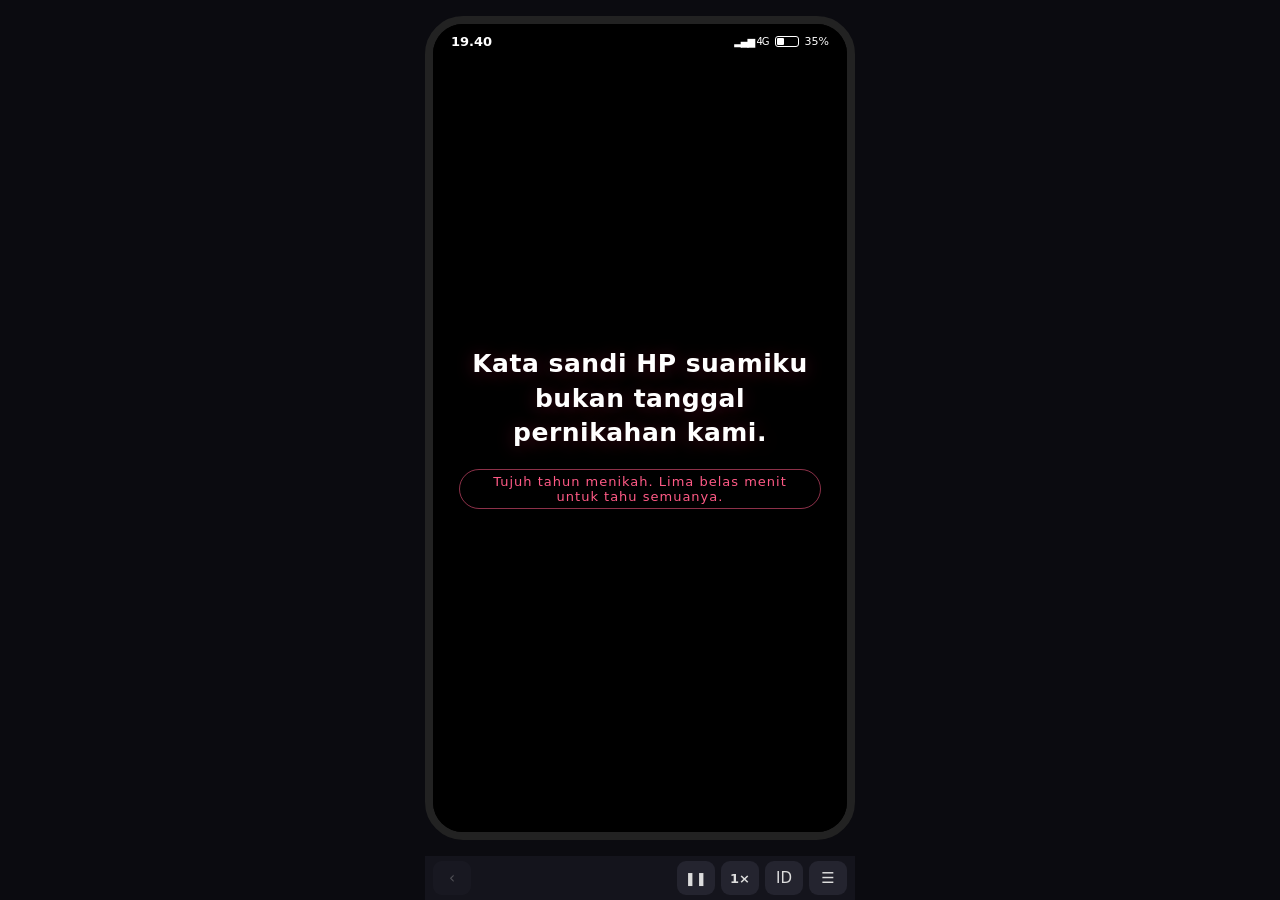
==== affair/index.html @ 27b8940f "affair v1: new phone prototype (prologue + ep1) under /affair/" ====
<!doctype html>
<html lang="id"><head>
<meta name="robots" content="noindex,nofollow">
<meta charset="utf-8"><meta name="viewport" content="width=device-width,initial-scale=1,viewport-fit=cover,user-scalable=no">
<title>Kata Sandi HP Suamiku · prototipe</title>
<link rel="icon" href="data:image/svg+xml,%3Csvg xmlns='http://www.w3.org/2000/svg' viewBox='0 0 16 16'%3E%3Crect width='16' height='16' rx='4' fill='%23e0457b'/%3E%3C/svg%3E">
<link rel="stylesheet" href="phone.css">
</head><body>
<div id="phone" class="phone"><div id="media" class="media" data-mode="off"><div class="mwrap"><img id="mA" alt=""><img id="mB" alt=""></div><i class="mshade"></i></div><div id="screen" class="screen"></div><div id="flash" class="flash"></div><div id="zoom" class="zoom" hidden></div></div>
<div class="rbar"><button id="btnBack" aria-label="back">‹</button><div class="pg"><i id="prog"></i><span id="rb-hint"></span></div><button id="btnPause" aria-label="pause">❚❚</button><button id="btnSpeed" aria-label="speed">1×</button><button id="btnLang">ID</button><button id="btnMenu" aria-label="menu">☰</button></div>
<div id="sheet" class="sheet" hidden></div>
<script src="phone-store.js"></script><script src="script.js"></script><script src="phone.js"></script>
</body></html>
---- affair/phone.css ----
*{box-sizing:border-box;margin:0;padding:0}html,body{height:100%;background:#0b0b10;font-family:system-ui,-apple-system,"Segoe UI",Roboto,"Noto Sans SC","PingFang SC",sans-serif;color:#111;overflow:hidden;-webkit-tap-highlight-color:transparent;user-select:none}
button{font:inherit;cursor:pointer;border:0;background:none;color:inherit}
.phone{position:fixed;inset:0 0 44px 0;max-width:430px;margin:0 auto;overflow:hidden;background-color:#000;transition:background-color .6s}
.phone[data-tint=cold]{background-color:#1c2530}.phone[data-tint=harsh]{background-color:#2e2416}.phone[data-tint=night]{background-color:#0d0b18}
.screen{z-index:1;will-change:transform,opacity;transform-origin:50% 62%}.ghost{pointer-events:none;will-change:transform,opacity;transform-origin:50% 62%}
.v-scene,.v-live{background:transparent}
.media{position:absolute;left:0;right:0;top:0;height:60%;overflow:hidden;z-index:0;opacity:0;transform:translateY(-23.3%);transition:transform .65s cubic-bezier(.25,.8,.25,1),opacity .5s;will-change:transform,opacity}
.media .mwrap{position:absolute;inset:0;transform:translateY(11.7%);transition:transform .65s cubic-bezier(.25,.8,.25,1);will-change:transform}
.media img{position:absolute;inset:0;width:100%;height:100%;object-fit:cover;object-position:32% 50%;opacity:0;transition:opacity .45s ease;will-change:opacity,transform}
.media img.on{opacity:1}.media img.kenb{animation:kenb 24s ease-in-out infinite alternate}@keyframes kenb{from{transform:scale(1.04)}to{transform:scale(1.16) translate(-2%,-1.5%)}}
.media .mshade{position:absolute;inset:0;background:linear-gradient(transparent 72%,rgba(0,0,0,.75));transition:opacity .5s}.media .mshade::before{content:'';position:absolute;inset:0;background:rgba(0,0,0,.45);opacity:0;transition:opacity .5s}.media[data-mode=dim] .mshade::before{opacity:1}
.media[data-mode=hero]{opacity:1;transform:translateY(-23.3%)}.media[data-mode=hero] .mwrap{transform:translateY(11.7%)}
.media[data-mode=dim]{opacity:1;transform:translateY(-50%)}.media[data-mode=dim] .mwrap{transform:translateY(25%)}
.media[data-mode=cam]{opacity:1;transform:none}.media[data-mode=cam] .mwrap{transform:none}.media[data-mode=cam] .mshade{background:linear-gradient(transparent 62%,#000)}
.carry{position:absolute;left:16px;right:16px;top:46%;z-index:6;pointer-events:none;color:#fff;text-align:center;font-style:italic;font-size:15px;text-shadow:0 1px 6px #000}
.carry.sfxw{top:40px;left:auto;right:18px;font-style:normal;font-weight:900;font-size:20px;color:#ffcf8a;transform:rotate(-6deg)}
.ting{position:absolute;right:16px;top:118px;z-index:21;font-weight:900;color:#ff3d6e;font-size:18px;transform:rotate(-8deg);animation:tg 1.2s forwards;pointer-events:none}@keyframes tg{0%{opacity:0;transform:scale(.4) rotate(-8deg)}20%{opacity:1;transform:scale(1.1) rotate(-8deg)}80%{opacity:1}100%{opacity:0;transform:translateY(-10px) rotate(-8deg)}}
@media(min-width:600px){.phone{top:16px;bottom:60px;border-radius:38px;border:8px solid #222;max-height:880px}}
.screen{position:absolute;inset:0;display:flex;flex-direction:column;overflow:hidden}
.sb{height:34px;flex:none;display:flex;align-items:center;gap:6px;padding:0 18px;font-size:13px;color:#111;background:#f6f6f8;z-index:5}
.sb.light{color:#fff;background:transparent;position:absolute;left:0;right:0;top:0}
.sb b{font-weight:600}.sb .isl{flex:1}.sb .sig{font-size:10px;letter-spacing:-1px}.sb small{font-size:11px}
.bat{width:24px;height:11px;border:1.5px solid currentColor;border-radius:3px;padding:1px;display:inline-block}.bat i{display:block;height:100%;background:currentColor;border-radius:1px}.bat.low i{background:#ff3b30}.bat.low+small{color:#ff3b30}
.app{flex:1;display:flex;flex-direction:column;min-height:0;position:relative}
.new{animation:pop .35s ease-out}@keyframes pop{from{opacity:0;transform:translateY(10px)}to{opacity:1;transform:none}}
.jolt{animation:jolt .4s}@keyframes jolt{25%{transform:translateX(-6px)}50%{transform:translateX(6px)}75%{transform:translateX(-3px)}}
.phone.shake{animation:jolt .45s}
.flash{position:absolute;inset:0;background:#fff;opacity:0;pointer-events:none;z-index:30}.flash.go{animation:fl .5s}.flash.gold{background:#ffcf4a}@keyframes fl{from{opacity:.7}to{opacity:0}}
/* lock */
.lock{background:radial-gradient(120% 70% at 50% 0%,#3b2a4f,#120e1a 70%);color:#fff;align-items:center;padding:56px 12px 16px}
.lk-t{font-size:76px;font-weight:200;letter-spacing:-2px;line-height:1}.lk-d{opacity:.8;margin:4px 0 22px}
.lk-n{width:100%;display:flex;flex-direction:column;gap:8px;flex:1}
.ln{background:rgba(255,255,255,.16);backdrop-filter:blur(14px);border-radius:18px;padding:10px 14px;position:relative;animation-fill-mode:both}
.ln .la{font-size:11px;opacity:.75;display:block}.ln b{font-size:14px}.ln .lt{position:absolute;right:14px;top:10px;font-size:11px;opacity:.7}.ln p{font-size:14px;line-height:1.35;margin-top:2px}
.lk-h{width:100%}
.unlock{display:flex;flex-direction:column;align-items:center;gap:6px;padding:10px;color:#fff;touch-action:none}
.unlock .knob{width:56px;height:56px;border-radius:50%;background:rgba(255,255,255,.22);display:grid;place-items:center;font-size:26px;animation:bob 1.4s infinite;touch-action:none}
@keyframes bob{50%{transform:translateY(-8px)}}.unlock span{font-size:13px;opacity:.85}
/* chat */
.chat{background:#efe7dd}
.ch{display:flex;align-items:center;gap:10px;padding:8px 12px;background:#f6f6f8;border-bottom:1px solid #ddd}
.ch .bk{font-size:28px;color:#1a7f64;line-height:1}.ch b{display:block;font-size:15px}.ch small{font-size:11.5px;color:#777}.ch .ci{margin-left:auto;color:#1a7f64;font-size:13px}
.pav{width:36px;height:36px;border-radius:50%;overflow:hidden;flex:none;display:grid;place-items:center;font-weight:700;color:#fff;background:#999}.pav img{width:100%;height:100%;object-fit:cover}.pav.sm{width:30px;height:30px;font-size:13px}
.c-group{background:#5b7ca8}.c-maya{background:#c06a2b}.c-salma{background:#c0457b}.c-nanny{background:#5a9b6a}.c-anon{background:#333}
.msgs{flex:1;overflow-y:auto;padding:10px 10px 6px;display:flex;flex-direction:column;gap:5px}
.m{display:flex;flex-direction:column;max-width:82%}.m.them{align-self:flex-start}.m.me{align-self:flex-end;align-items:flex-end}
.m .fr{font-size:11px;color:#a0522d;font-weight:600;margin:0 0 1px 8px}
.mb{background:#fff;border-radius:12px;padding:7px 10px 5px;font-size:15px;line-height:1.38;box-shadow:0 1px 1px rgba(0,0,0,.08)}
.me .mb{background:#d8f5c9}.mt{display:block;text-align:right;font-size:10.5px;color:#888;margin-top:1px}.rr{font-style:normal;color:#999}.rr.blue{color:#34b7f1}
.sysm{align-self:center;background:#fff6d6;border-radius:8px;padding:4px 10px;font-size:12px;color:#665}
.fakephoto{width:220px;height:150px;border-radius:8px;margin:-2px -4px 6px;background:linear-gradient(135deg,rgba(0,0,0,.45),rgba(0,0,0,.1)),repeating-linear-gradient(45deg,#7a6a62 0 6px,#6d5d58 6px 12px);position:relative;filter:blur(.4px);cursor:zoom-in}
.fakephoto::after{content:'🚗';position:absolute;left:50%;top:44%;transform:translate(-50%,-50%);font-size:46px;filter:blur(2px) grayscale(.4)}
.fakephoto span{position:absolute;left:6px;bottom:6px;font-size:10.5px;color:#fff;background:rgba(0,0,0,.5);padding:1px 6px;border-radius:6px}
.fakephoto.big{width:300px;height:210px}
.dots{display:flex;gap:4px;padding:10px 12px}.dots i{width:7px;height:7px;border-radius:50%;background:#999;animation:dt 1s infinite}.dots i:nth-child(2){animation-delay:.15s}.dots i:nth-child(3){animation-delay:.3s}@keyframes dt{50%{opacity:.25;transform:translateY(-3px)}}
.vnm{display:flex;align-items:center;gap:2px;min-width:200px}.vnm i{font-style:normal;width:30px;height:30px;border-radius:50%;background:#1a7f64;color:#fff;display:grid;place-items:center;margin-right:6px;font-size:12px}.vnm s{display:inline-block;width:3px;height:14px;background:#9bb;border-radius:2px}.vnm s:nth-child(3n){height:22px}.vnm s:nth-child(4n){height:8px}.vnm small{margin-left:6px;color:#777}
.vt{display:block;font-size:14px;color:#335;margin-top:6px;font-style:italic}
.kb{flex:none;background:#f6f6f8;border-top:1px solid #ddd}.kb:empty{display:none}
.kb.float{position:absolute;left:0;right:0;bottom:0;z-index:8}
/* pilot keyboard */
.pilotkb{padding:8px 10px 10px;position:relative}
.oldbar{display:flex;align-items:center;gap:8px;font-size:12.5px;color:#555}.autopill{background:#8a8a99;color:#fff;font-size:10px;font-weight:700;border-radius:6px;padding:1px 6px;letter-spacing:.5px}.oldbar .ot{flex:1;font-style:italic}.oldbar b{font-size:18px;color:#d33;font-variant-numeric:tabular-nums}
.help{font-size:12.5px;background:#fff3c4;border-radius:8px;padding:6px 8px;margin-top:6px;color:#553}
.oldq{font-size:13px;color:#666;font-style:italic;margin-top:4px}
.typing-in{background:#fff;border:1px solid #ccd;border-radius:18px;padding:8px 12px;margin-top:6px;min-height:38px;font-size:14.5px;color:#556}
.caret{display:inline-block;width:2px;height:1.05em;background:#1a7f64;vertical-align:-2px;animation:bl 1s steps(1) infinite;margin-left:1px}@keyframes bl{50%{opacity:0}}
.bar{height:3px;background:#e2e2e8;border-radius:2px;margin:6px 0}.bar i{display:block;height:100%;background:#d33;border-radius:2px}
.ropts{display:flex;flex-direction:column;gap:6px}.ro{background:#fff;border:1px solid #cfd6e0;border-radius:12px;padding:9px 12px;text-align:left;font-size:14.5px}.ro.autot{border-style:dashed;color:#666}.ro em{font-style:normal;font-size:10px;color:#999;font-weight:700}
.take{display:block;width:100%;margin-top:8px;background:linear-gradient(90deg,#ff3d6e,#ff8a3d);color:#fff;font-weight:800;font-size:17px;padding:12px;border-radius:14px;box-shadow:0 4px 14px rgba(255,61,110,.35);animation:pulse 1.2s infinite}.take span{display:inline-block;animation:nx 1s infinite}
@keyframes pulse{50%{transform:scale(1.025)}}@keyframes nx{50%{transform:translateX(4px)}}
.stamp{position:absolute;right:14px;top:4px;border:3px solid #ff3d6e;color:#ff3d6e;font-weight:900;padding:2px 8px;border-radius:6px;transform:rotate(-8deg);animation:stp .35s;background:rgba(255,255,255,.9);font-size:14px}@keyframes stp{from{transform:rotate(-8deg) scale(2.4);opacity:0}}
.quickkb{padding:8px 10px 10px;display:flex;flex-direction:column;gap:6px}.ql{font-size:11px;color:#888;font-weight:700;letter-spacing:.4px}
.actkb{padding:10px}.actkb .aq{font-size:13.5px;color:#333;margin-bottom:8px;font-style:italic}
.nudge{animation:jolt .35s}
/* banner */
.banner{position:absolute;left:8px;right:8px;top:38px;z-index:20;background:rgba(250,250,252,.97);border-radius:18px;padding:10px 12px;display:flex;gap:10px;box-shadow:0 8px 24px rgba(0,0,0,.35);animation:drop .4s}
@keyframes drop{from{transform:translateY(-90px)}}.banner .la{font-size:11px;color:#888;display:block}.banner b{font-size:14px}.banner p{font-size:14px;line-height:1.3}
.innerv{position:absolute;left:10px;right:10px;bottom:12px;z-index:9;background:rgba(30,20,45,.92);color:#f2e9ff;border-radius:14px;padding:10px 14px;font-size:15px;line-height:1.4;font-style:italic;box-shadow:0 6px 20px rgba(0,0,0,.35)}.innerv small{display:block;font-style:normal;font-size:10.5px;opacity:.6;letter-spacing:.4px;margin-bottom:2px}
.v-chat .innerv{bottom:12px}
/* home */
.home{background:linear-gradient(160deg,#4a3566,#1a2138);padding:60px 18px 20px}.grid{display:grid;grid-template-columns:repeat(4,1fr);gap:22px 10px}
.ic{display:flex;flex-direction:column;align-items:center;gap:5px;color:#fff;position:relative}.ai{font-style:normal;width:60px;height:60px;border-radius:16px;display:grid;place-items:center;font-size:28px;background:#2b2b3a}
.a0{background:#25d366}.a1{background:linear-gradient(45deg,#f58529,#dd2a7b,#8134af)}.a2{background:#ff2d55;color:#fff}.a3{background:#3a7bd5}.a4{background:#0a9396}.a5{background:#eee}.a6{background:#ffd60a}.a7{background:#555}
.ic small{font-size:11.5px}.ic em{position:absolute;top:-4px;right:6px;background:#ff3b30;color:#fff;font-style:normal;font-size:11px;border-radius:9px;padding:0 6px}
.ic.target .ai{box-shadow:0 0 0 4px rgba(255,255,255,.85);animation:pulse 1s infinite}.dock-hint{margin-top:auto;text-align:center;color:#fff;opacity:.85;font-size:14px}
/* mail/wallet/lensa/notes */
.ah{padding:10px 14px;font-weight:600;color:#3a7bd5;background:#f6f6f8;border-bottom:1px solid #ddd}
.mail{background:#fff}.mm{padding:16px}.mm small{color:#777;font-size:12.5px}.mm h3{font-size:18px;margin:6px 0 10px}.mm p{font-size:15.5px;line-height:1.5}.att{margin-top:14px;border:1px solid #ddd;border-radius:10px;padding:10px;font-size:13px;color:#555}
.wallet{background:#eef5f5}.wcard{margin:22px 16px;background:#fff;border-radius:18px;padding:22px;text-align:center;box-shadow:0 4px 18px rgba(0,0,0,.08)}.wx{width:56px;height:56px;border-radius:50%;background:#ff3b30;color:#fff;font-size:28px;display:grid;place-items:center;margin:0 auto 10px}.wcard b{font-size:26px;display:block}.wcard small{color:#666}.wcard p{margin-top:12px;color:#c0392b;font-weight:600;line-height:1.45}
.lensa{background:#fff}.ld{flex:1;padding:16px;overflow:auto}.ldt{font-size:18px;line-height:1.45;border-left:3px solid #dd2a7b;padding-left:12px}.ldt.gone{text-decoration:line-through;opacity:.35}.lc p{font-size:14px;margin-top:10px;background:#f4f4f6;border-radius:10px;padding:6px 10px}
.notes{background:#fffbe6;padding-bottom:0}.notes h3{padding:12px 16px 4px;font-size:20px}.no{padding:6px 16px;color:#999;font-size:14px;text-decoration:line-through}.nd{padding:10px 16px;font-size:18px;line-height:1.4}.nd.gone{opacity:.25;text-decoration:line-through}.notes .kb{margin-top:auto}
/* live */
.live{background:transparent;color:#fff}.cam{position:absolute;inset:0;width:100%;height:100%;object-fit:cover;filter:blur(18px) brightness(.55);transform:scale(1.1)}.camfg{position:absolute;left:0;top:0;width:100%;height:60%;object-fit:cover;object-position:30% 50%;-webkit-mask-image:linear-gradient(#000 80%,transparent);mask-image:linear-gradient(#000 80%,transparent)}
.lvtop{position:relative;display:flex;gap:8px;align-items:center;padding:42px 12px 0}.lp{background:#ff2d55;font-weight:800;font-size:12px;padding:2px 8px;border-radius:6px}.lvv{background:rgba(0,0,0,.45);font-size:12px;padding:2px 8px;border-radius:6px}.lvm{margin-left:auto;font-weight:700;font-size:13px;text-shadow:0 1px 3px #000}
.pin{position:relative;margin:10px 12px 0;background:rgba(255,214,10,.92);color:#111;font-size:13.5px;font-weight:600;padding:7px 10px;border-radius:10px;animation:pop .35s}
.cmts{position:relative;margin-top:auto;padding:0 12px 8px;display:flex;flex-direction:column;gap:5px;max-width:88%}.cmts p{background:rgba(0,0,0,.5);font-size:13.5px;padding:5px 10px;border-radius:12px;line-height:1.3}
.gift{position:absolute;right:20px;bottom:180px;font-size:48px;animation:gf 1.6s forwards}@keyframes gf{from{transform:translateY(40px) scale(.5);opacity:0}30%{opacity:1;transform:none}to{transform:translateY(-120px);opacity:0}}
.live .kb{position:relative;background:rgba(255,255,255,.95);color:#111;border-radius:16px 16px 0 0}
/* call */
.call{background:linear-gradient(#2a3a4a,#0e141b);color:#fff;align-items:center;padding-top:70px}.call.on{background:linear-gradient(#3a2626,#140c0c)}
.fav{display:inline-block;width:42px;height:42px;border-radius:50%;overflow:hidden;flex:none;background:#ccc}.fav img{width:100%;height:100%;object-fit:cover}.fav.big{width:110px;height:110px;margin-bottom:12px}
.cn{font-size:28px;letter-spacing:1px}.call small{opacity:.75;margin-top:4px}.cs{font-size:12.5px;opacity:.55;margin-top:6px}.caps{width:100%;padding:16px;display:flex;flex-direction:column;gap:8px;flex:1}.caps p{background:rgba(0,0,0,.45);border-radius:10px;padding:8px 10px;font-size:15px;line-height:1.4}
.call .kb{width:100%;color:#111;border-radius:16px 16px 0 0}
/* dark */
.dark{background:#000;color:#fff;display:grid;place-items:center}.bz{text-align:center}.bz b{font-size:40px;letter-spacing:4px;display:block}.bz small{opacity:.6;font-size:14px}
/* scenes */
.scene{color:#f4efe8}
.simg{flex:none;height:30%;position:relative;overflow:hidden}.simg img{width:100%;height:100%;object-fit:cover}.simg::after{content:'';position:absolute;inset:0;background:linear-gradient(transparent 55%,rgba(0,0,0,.75))}
.sbody{position:absolute;left:0;right:0;top:34px;bottom:0;overflow:hidden;padding:12px 14px 18px;display:flex;flex-direction:column}.scene.has-img .sbody{top:30%}.v-scene .sb,.v-live .sb{text-shadow:0 1px 3px #000}.sitems{margin-top:auto}
.age3{opacity:.28;transform:translateY(-4px)}.age4{opacity:0;transform:translateY(-10px)}
.fr2.new.left{animation:inL .38s cubic-bezier(.2,.8,.2,1)}.fr2.new.right{animation:inR .38s cubic-bezier(.2,.8,.2,1)}@keyframes inL{from{opacity:0;transform:translateX(-18px)}}@keyframes inR{from{opacity:0;transform:translateX(18px)}}
.m.them.new{animation:inL .32s cubic-bezier(.2,.8,.2,1)}.m.me.new{animation:inR .32s cubic-bezier(.2,.8,.2,1)}
.fr2.anchor .fb{position:relative}.fr2.anchor .fb::before{content:'';position:absolute;top:-8px;left:22px;border:8px solid transparent;border-top:0;border-bottom-color:#fff}.fr2.anchor.right .fb::before{left:auto;right:22px;border-bottom-color:#ffe1ec}
.scard{border-left:3px solid #ffcf8a;padding:2px 0 2px 12px;margin-bottom:12px}.scene.has-img .scard{background:rgba(0,0,0,.35);border-radius:0 10px 10px 0;padding:6px 10px 6px 12px}.stag{display:inline-block;min-height:1.2em;font-size:11.5px;letter-spacing:1px;text-transform:uppercase;color:#ffcf8a;font-weight:700}.s1,.s2{font-size:16px;line-height:1.45;margin-top:4px}
.s3{margin-top:8px;font-size:13px;color:#d9c8ff;font-style:italic;background:rgba(255,255,255,.07);border-radius:10px;padding:5px 10px;text-align:left}.s3.open{font-size:15px;color:#f0e6ff}
.sitems{display:flex;flex-direction:column;gap:10px}.sitems>*{transition:opacity .4s,transform .4s}
.fr2{display:flex;gap:8px;align-items:flex-end}.fr2.right{justify-content:flex-end;text-align:right}.fr2.right>div{display:flex;flex-direction:column;align-items:flex-end}.fr2 small{display:block;font-size:11px;opacity:.65;margin-bottom:2px}.fb{background:#fff;color:#111;border-radius:16px 16px 16px 4px;padding:8px 12px;font-size:15.5px;line-height:1.38;display:inline-block;max-width:250px;text-align:left}.fb.me{background:#ffe1ec;border-radius:16px 16px 4px 16px}
.scap{font-style:italic;font-size:14.5px;color:#e8dcc8;background:rgba(0,0,0,.25);border-radius:10px;padding:7px 10px}
.act .adone{font-size:14px;color:#cfe8cf;font-style:italic}
.aw.tap{width:100%;background:#ffcf8a;color:#2a1a00;font-weight:700;padding:12px;border-radius:14px;font-size:15.5px;animation:pulse 1.2s infinite}
.aw.hold{width:100%;display:flex;align-items:center;gap:12px;background:rgba(255,255,255,.12);border:1px solid rgba(255,255,255,.3);color:inherit;padding:10px 14px;border-radius:14px;font-size:15px;touch-action:none}
.notes .aw.hold,.live .aw.hold{background:#fff;border-color:#ccc;color:#111}
.ring{--p:0;width:40px;height:40px;border-radius:50%;flex:none;background:conic-gradient(#ff3d6e calc(var(--p)*360deg),rgba(128,128,128,.3) 0);display:grid;place-items:center}.ring i{width:30px;height:30px;border-radius:50%;background:#fff}.holding .ring i{transform:scale(.9)}
.trk{position:relative;height:52px;border-radius:26px;background:rgba(255,255,255,.15);display:flex;align-items:center;justify-content:center;font-size:14px;touch-action:none}.trk .knob{position:absolute;left:4px;top:4px;width:44px;height:44px;border-radius:50%;background:#ffcf8a;color:#2a1a00;display:grid;place-items:center;touch-action:none}
.aw.drag{display:flex;align-items:center;gap:12px;color:#fff}.pad{position:relative;width:70px;height:150px;border-radius:14px;background:rgba(255,255,255,.12);touch-action:none}.pad .knob{position:absolute;left:11px;top:4px;width:48px;height:48px;font-size:30px;display:grid;place-items:center;touch-action:none}.pad .slot{position:absolute;bottom:6px;left:0;right:0;text-align:center;font-style:normal;opacity:.5}
.lock .actkb{color:#fff}
.quick .aq{font-size:14px;color:#ffe6c0;font-weight:600;margin-bottom:6px}.qopts{display:flex;flex-direction:column;gap:6px}.qo{background:rgba(255,255,255,.12);border:1px solid rgba(255,255,255,.3);border-radius:12px;padding:9px 12px;text-align:left;font-size:14.5px}
.quick.say .qo{background:none;border:0;padding:0;text-align:right}.qb{display:inline-block;background:#ffe1ec;color:#111;border-radius:16px 16px 4px 16px;padding:8px 12px;border:2px dashed #ff8fb3}
.qo.sel{border-color:#ffcf8a}.qo.dim{opacity:.3}.quick.say .qo.sel .qb{border-style:solid}
.phone-mini{position:absolute;right:12px;top:42px;font-size:13px;opacity:.4}
/* end */
.endv{background:linear-gradient(#1d1430,#000);color:#fff;display:grid;place-items:center;padding:24px}.endc{text-align:center;display:flex;flex-direction:column;gap:12px}.endc h2{font-size:30px}.eq{font-size:20px;color:#ffcf8a}.es{opacity:.8}.enext{background:#ff3d6e;color:#fff;text-decoration:none;padding:12px;border-radius:14px;font-weight:700}.eagain{border:1px solid #fff5;padding:10px;border-radius:14px}
/* zoom / reader bar / sheet */
.zoom{position:absolute;inset:0;background:rgba(0,0,0,.88);z-index:40;display:grid;place-items:center;color:#fff;text-align:center}.zp p{margin-top:12px;font-style:italic}
.rbar{position:fixed;left:0;right:0;bottom:0;height:44px;display:flex;align-items:center;gap:6px;padding:0 8px;background:#14141c;color:#ddd;max-width:430px;margin:0 auto}
.rbar button{min-width:38px;height:34px;border-radius:9px;background:#24242f;font-size:15px}.rbar button:disabled{opacity:.3}
.pg{flex:1;position:relative;height:34px;display:flex;align-items:center;justify-content:center}.pg i{position:absolute;left:0;bottom:3px;height:3px;background:#ff3d6e;border-radius:2px;transition:width .3s}.pg span{font-size:12px;opacity:.6}
.sheet{position:fixed;inset:0;background:rgba(0,0,0,.6);z-index:50;display:flex;align-items:flex-end;justify-content:center}.sheet[hidden]{display:none}.sheet .card{background:#fff;width:100%;max-width:430px;border-radius:18px 18px 0 0;padding:18px;display:flex;flex-direction:column;gap:10px}.sheet h3{font-size:17px}.sheet p{font-size:14px;color:#444;line-height:1.45}.sheet button{padding:12px;border-radius:12px;background:#f0f0f4;font-size:15px}.sheet .warn{background:#ff3d6e;color:#fff}.sheet .ghost{background:none}
[hidden]{display:none!important}

.cmts p,.caps p,.m,.sysm{will-change:transform}
@media (prefers-reduced-motion:reduce){*{animation-duration:.01ms!important;animation-iteration-count:1!important;transition-duration:.12s!important}.media img.kenb{animation:none}}
/* v2: real images / rendered screenshots inside messages */
.photo{position:relative;width:230px;height:172px;border-radius:8px;overflow:hidden;margin:-2px -4px 6px;cursor:zoom-in;background:#222}
.photo img{width:100%;height:100%;object-fit:cover;filter:blur(1.2px) contrast(1.05) saturate(.9)}
.photo::after{content:'';position:absolute;inset:0;background:repeating-radial-gradient(circle at 30% 40%,rgba(255,255,255,.05) 0 1px,transparent 1px 3px);pointer-events:none}
.photo span{position:absolute;left:6px;bottom:6px;font-size:10.5px;color:#fff;background:rgba(0,0,0,.55);padding:1px 6px;border-radius:6px}
.photo.big{width:340px;height:255px;margin:0}.photo.big img{filter:blur(.6px)}
.lthumb{position:absolute;right:12px;bottom:10px;width:46px;height:46px;border-radius:8px;object-fit:cover;filter:blur(1.5px)}.ln{min-height:64px}.ln:has(.lthumb) p{padding-right:54px}
.atts{display:flex;gap:6px;margin:-2px -4px 6px}.att1{flex:1;position:relative;height:110px;border-radius:8px;overflow:hidden;background:#eef}
.att1 img{width:100%;height:100%;object-fit:cover;filter:blur(5px)}.att1 small{position:absolute;left:4px;right:4px;bottom:4px;font-size:9.5px;color:#fff;background:rgba(0,0,0,.55);border-radius:5px;padding:1px 4px;white-space:nowrap;overflow:hidden;text-overflow:ellipsis}
.rcpt{position:absolute;inset:0;background:#fff;padding:10px 8px;filter:blur(2.2px);display:flex;flex-direction:column;gap:5px;align-items:center}.rcpt b{width:26px;height:26px;border-radius:50%;background:#1aa260;color:#fff;display:grid;place-items:center}.rcpt span{font-size:10px;font-weight:700;color:#1a5;text-align:center}.rcpt i{display:block;width:80%;height:5px;background:#ccd;border-radius:3px}
.pin{max-height:52%;overflow:hidden}.pin>b{font-weight:800}
.bill{margin-top:6px;background:#fffdf6;border-radius:6px;padding:7px 9px 6px;font-size:11.5px;color:#222;font-weight:500;box-shadow:inset 0 0 0 1px #e4dcc4;transform:rotate(-.6deg);position:relative}
.bill .bh{font-weight:800;font-size:11px;border-bottom:1px dashed #bbb;padding-bottom:3px;margin-bottom:3px}.bill .br{display:flex;justify-content:space-between;gap:8px;line-height:1.45}.bill .tot{border-top:1px solid #333;margin-top:2px;padding-top:2px;font-weight:800;color:#b00}
.bill .bcut{margin:4px -9px 2px;height:14px;background:linear-gradient(135deg,transparent 33%,#ffd60a 33% 66%,transparent 66%) 0 0/12px 14px;text-align:center;font-size:9.5px;color:#7a5;font-weight:700;line-height:14px}
.bill .paid{opacity:.22;filter:blur(1.4px)}.bill .bby{display:block;text-align:right;font-size:9.5px;color:#888}
.vnm.playing s{animation:wv .9s ease-in-out infinite}.vnm.playing s:nth-child(2n){animation-delay:.2s}.vnm.playing s:nth-child(3n){animation-delay:.4s}@keyframes wv{50%{transform:scaleY(.35)}}
.vt b{font-style:normal;font-size:10px;color:#888;display:block}.vt.late{animation:vtin .5s 1.6s both}@keyframes vtin{from{opacity:0;transform:translateY(4px)}}
.newpill{position:absolute;left:50%;bottom:76px;transform:translateX(-50%);z-index:12;background:#1a7f64;color:#fff;font-weight:700;font-size:13px;border-radius:18px;padding:7px 14px;box-shadow:0 4px 12px rgba(0,0,0,.3)}
.fingertap{position:absolute;left:calc(18px + (100% - 36px)*2.5/4 - 32px);top:58px;width:64px;height:64px;border-radius:50%;border:3px solid rgba(255,255,255,.9);pointer-events:none;animation:ft 1.4s .3s ease-out both}
.home .grid .ic.target .ai{animation:press 1.4s .3s both}@keyframes press{60%{transform:scale(1)}75%{transform:scale(.86)}100%{transform:scale(1)}}
.rbar #btnPause,.rbar #btnSpeed{font-size:13px;font-weight:700}.rbar #btnPause.on{background:#ff3d6e;color:#fff}
@keyframes ft{0%{opacity:0;transform:scale(1.6)}60%{opacity:1;transform:scale(1)}100%{opacity:0;transform:scale(.8)}}
.photo.big::after{display:none}

/* ===== v3: episodes, new message kinds, paywall ===== */
.photo.pimg img{filter:none}.photo.pimg::after{display:none}.photo.pimg{height:auto;max-height:240px;aspect-ratio:auto}.photo.pimg img{height:auto;max-height:240px}
.zp .photo.big{height:auto;max-height:70vh;width:340px}.zp .photo.big img{height:auto;max-height:70vh;object-fit:contain;filter:none}
.m.draft .mb{background:#f2f2f2;border:1.5px dashed #aaa;color:#666}.m.draft .drl{font-size:10.5px;color:#999;align-self:flex-end;margin-right:6px}
.gd{color:#888;font-style:italic;font-size:14px}.m.gone .mb{background:#f7f7f7}
.m.gone.new .mb{display:grid}.m.gone.new .mb>.gt,.m.gone.new .mb>.gd{grid-area:1/1}
.m.gone.new .gt{animation:gtout .5s 1.9s forwards}.m.gone.new .gd{opacity:0;animation:fin .4s 2.4s forwards}
@keyframes gtout{to{opacity:0;filter:blur(3px)}}
.plays{display:block;font-size:11px;color:#1a7f64;font-weight:700;margin-top:3px}.plays.new{animation:pop .35s}
.loc{width:220px}.loc .map{display:block;height:96px;border-radius:8px;margin:-2px -4px 6px;position:relative;background:
 linear-gradient(90deg,transparent 46%,#fff 46% 52%,transparent 52%),linear-gradient(0deg,transparent 30%,#fff 30% 36%,transparent 36%),linear-gradient(20deg,transparent 60%,#f4e7b8 60% 66%,transparent 66%),#d9ead3}
.loc .pinA,.loc .pinN{position:absolute;width:16px;height:16px;border-radius:50%;border:3px solid #fff;box-shadow:0 1px 4px rgba(0,0,0,.4)}.loc .pinA{left:58%;top:24%;background:#e0457b;animation:pulse 1.4s infinite}.loc .pinN{left:38%;top:58%;background:#2d7ff9}
@keyframes pulse{50%{box-shadow:0 0 0 8px rgba(224,69,123,.25)}}
.loc>b{font-size:13.5px;display:block}.loc small{font-size:11px;color:#1a7f64;font-weight:700}
.m.tstop .dots{animation:tst 2.6s forwards}@keyframes tst{0%,55%{opacity:1}100%{opacity:0;transform:scale(.8)}}
.m.first .mb{box-shadow:0 0 0 2px #e0457b,0 4px 14px rgba(224,69,123,.3)}.sysm.date{background:#dfe9f5;color:#456;font-weight:700}
.shot{background:#f4f8fb;border:1px solid #d5dfe8;border-radius:10px;padding:8px 10px;margin:-2px -4px 6px;font-size:12.5px;color:#234}.shh{display:flex;gap:6px;align-items:center}.shh small{color:#789;margin-left:auto}
.shd{margin:6px 0;background:#fff;border-radius:6px;padding:5px 7px;color:#556}.shd i{color:#b0303a;font-weight:700;font-style:normal}.shr{font-size:12px;color:#445;border-top:1px dashed #d5dfe8;padding-top:3px;margin-top:3px}
.scap .shot{margin:6px 0 0;color:#234;text-align:left}
/* locked (paywall) bubbles */
.m.locked .mb{position:relative;min-width:200px}.lkb{filter:blur(5px);user-select:none}.lockv{filter:blur(2px);opacity:.75}
.lkt{display:block;margin-top:4px;font-size:10.5px;font-weight:800;color:#b03060;letter-spacing:.3px}
.m.reveal .lk0,.m.reveal .mb{animation:revl 1.1s ease-out}@keyframes revl{from{filter:blur(6px);opacity:.6;transform:scale(.98)}to{filter:none;opacity:1}}
.screen.unlocking .m.locked .lkb,.screen.unlocking .m.locked .lockv{transition:filter 1.2s,opacity 1.2s;filter:none;opacity:1}
/* gallery */
.gallery{background:#111;color:#eee}.gallery .ah{background:#111;color:#eee;border-color:#222}.gmem{padding:8px 14px 2px}.gmem small{font-size:12px;color:#ffcf8a;font-weight:700;letter-spacing:.3px}
.gfocus{margin:6px 12px 6px;border-radius:12px;overflow:hidden;position:relative;cursor:zoom-in}.gfocus img{width:100%;display:block}.gfocus.new{animation:gpop .6s cubic-bezier(.2,.8,.2,1)}@keyframes gpop{from{transform:scale(.6);opacity:0}}
.gfocus .gz{position:absolute;right:8px;bottom:8px;font-size:11px;background:rgba(0,0,0,.6);padding:2px 8px;border-radius:8px}
.gfocus .ring{position:absolute;left:62%;top:14%;width:26%;height:40%;border:3px solid #ff3d6e;border-radius:50%;box-shadow:0 0 0 999px rgba(0,0,0,.35);animation:ringin 1s .5s both}@keyframes ringin{from{opacity:0;transform:scale(1.8)}}
.gcap{padding:0 14px 8px;font-size:14px;color:#ddd;font-style:italic}.ggrid{display:grid;grid-template-columns:repeat(4,1fr);gap:2px;padding:0 2px;margin-top:auto}.gt{aspect-ratio:1;overflow:hidden;cursor:zoom-in}.gt img{width:100%;height:100%;object-fit:cover}.gt.ph{display:grid;place-items:center;font-size:22px;cursor:default}
/* episode title / end cards */
.epv{background:radial-gradient(circle at 50% 30%,#3a1a3a,#0b0710 70%);color:#fff;display:grid;place-items:center;padding:26px;text-align:center}
.epc{display:flex;flex-direction:column;gap:12px;align-items:center;max-width:330px}.epk{font-size:12px;letter-spacing:3px;font-weight:800;color:#ff8fb1;text-transform:uppercase}
.epv h2{font-size:27px;line-height:1.2;font-weight:900}.epp{font-size:14px;color:#cbb;line-height:1.45}.epline{display:block;width:60px;height:3px;background:#ff3d6e;border-radius:2px}
.epv.new .epk{animation:fup .5s .1s both}.epv.new h2{animation:fup .6s .3s both}.epv.new .epp{animation:fup .6s .7s both}.epv.new .epline{animation:grow .8s .5s both}
@keyframes fup{from{opacity:0;transform:translateY(12px)}}@keyframes grow{from{width:0}}
.epv.end h2{font-size:21px}.epnext{background:rgba(255,255,255,.08);border-radius:14px;padding:12px 14px;width:100%;display:flex;flex-direction:column;gap:4px;text-align:left}
.epnext small{font-size:11px;color:#ffb4c8;font-weight:700}.epnext b{font-size:16px}.epnext p{font-size:13.5px;color:#ddd;line-height:1.4}
.autobar{display:block;height:3px;background:rgba(255,255,255,.15);border-radius:2px;margin-top:6px;position:relative;overflow:hidden}.autobar::after{content:'';position:absolute;inset:0;background:#ff3d6e;transform-origin:left;transform:scaleX(0)}.autobar.run::after{animation:abar var(--d) linear forwards}@keyframes abar{to{transform:scaleX(1)}}
.autol{color:#999!important;font-weight:500!important}
.epbtns{display:flex;gap:8px;width:100%}.epgo{flex:1;background:#ff3d6e;color:#fff;font-weight:800;border-radius:12px;padding:11px}.epch{background:rgba(255,255,255,.12);color:#fff;border-radius:12px;padding:11px 12px}
.estats{width:100%;font-size:13px;color:#ddd;display:flex;flex-direction:column;gap:6px}.meter{display:flex;align-items:center;gap:8px}.meter span{font-size:12px;color:#ff8fb1;font-weight:800;white-space:nowrap}.meter i{flex:1;height:8px;background:rgba(255,255,255,.15);border-radius:5px;overflow:hidden}.meter i b{display:block;height:100%;background:linear-gradient(90deg,#ff8a3d,#ff3d6e);border-radius:5px}.meter em{font-style:normal;font-weight:800;font-size:12px}
.endc .estats{margin:4px 0}.endc .epk{color:#ff8fb1}
/* self choices + the autopilot fading out (ep3) */
.pilotkb.self{background:#fff}.pilotkb.self .ql{margin:2px 0 6px}
.fadeold{position:relative;margin-bottom:8px;padding-bottom:4px}.fadeold .oldbar{animation:fgo 0.6s 3.2s forwards}
.ftype{font-size:14px;color:#777;font-style:italic;margin-top:4px;min-height:20px}.ftype span{display:inline-block;overflow:hidden;white-space:nowrap;max-width:100%;vertical-align:bottom;animation:ftyp 1.9s steps(40) both,fdel .9s 2.3s steps(30) forwards}
@keyframes ftyp{from{width:0}to{width:100%}}@keyframes fdel{to{width:0}}@keyframes fgo{to{opacity:.25;filter:grayscale(1)}}
.fgone{font-size:13px;color:#999;opacity:0;animation:fin .5s 3.3s forwards}.fadeold .stamp.big{position:relative;right:auto;top:auto;display:inline-block;margin-top:6px;font-size:17px;opacity:0;animation:stpin .45s 4s forwards}
@keyframes fin{to{opacity:1}}@keyframes stpin{from{opacity:0;transform:scale(2) rotate(-8deg)}to{opacity:1;transform:rotate(-5deg)}}
.pilotkb.fading .ql,.pilotkb.fading .ropts{opacity:0;animation:fin .5s 4.5s forwards}
.v-scene.has-kb .sitems{padding-bottom:230px}.v-scene .kb.float{background:rgba(250,248,245,.97);border-radius:16px 16px 0 0;color:#111}
/* live: guest stream, caption, frozen frame, hot mic, ended */
.lvcap{position:relative;margin:auto 12px 6px;background:rgba(0,0,0,.62);border-left:3px solid #ffcf8a;padding:6px 10px;border-radius:8px;font-size:14px;line-height:1.4}.lvcap.new{animation:pop .35s}
.lvcap+.cmts{margin-top:0}
.lvframe{position:relative;margin:10px 12px 0;background:rgba(0,0,0,.7);border-radius:12px;padding:8px}.lvframe.new{animation:pop .4s}.lvframe p{font-size:13px;margin-top:6px;color:#ffe9a8}.lvf-bill .bill{transform:none}
.bill.full .paid{opacity:1;filter:none;background:#fff3a0;border-radius:3px}
.hotmic{position:relative;margin:10px 12px 0;background:rgba(200,20,40,.88);border-radius:12px;padding:8px 10px;font-weight:800;font-size:12.5px;letter-spacing:.3px}.hotmic p{font-weight:600;font-size:14.5px;margin-top:4px;letter-spacing:0}.hotmic.new{animation:pop .35s}
.lvend{position:relative;margin:10px 12px 0;background:rgba(255,255,255,.92);color:#111;border-radius:12px;padding:8px 10px;font-size:13px;text-align:center}
/* lensa feed + close friends story */
.lensa.feed .lpost{flex:1;overflow:auto}.lph{display:flex;align-items:center;gap:8px;padding:8px 12px}.lph small{margin-left:auto;color:#888;font-size:12px}.c-gossip{background:#222;color:#fff}
.lpimg{cursor:zoom-in}.lpimg img{width:100%;display:block;max-height:430px;object-fit:cover}.lpl{padding:6px 12px 0;font-size:13px;font-weight:700}.lpc{padding:2px 12px 6px;font-size:14px}.lensa.feed .lc{padding:0 12px 10px}.lensa.feed .lc p{opacity:0;animation:fin .4s forwards}.lensa.feed .lc p:not(.new){animation:none;opacity:1}
.lensa.story{background:linear-gradient(160deg,#0c2b3a,#1b1033 60%,#3a0f2a);color:#fff}.stbar{height:3px;margin:8px 10px;background:rgba(255,255,255,.3);border-radius:2px}.stbar i{display:block;height:100%;width:70%;background:#fff;border-radius:2px}
.sth{display:flex;align-items:center;gap:8px;padding:0 12px}.sth small{margin-left:auto;opacity:.7;font-size:12px}.cf{font-style:normal;background:#1fbf4a;color:#fff;font-size:11px;font-weight:800;border-radius:10px;padding:1px 8px}
.stbody{flex:1;display:grid;place-items:center;padding:24px}.stbody p{font-size:24px;font-weight:800;text-align:center;line-height:1.35;text-shadow:0 2px 10px rgba(0,0,0,.4)}.stfoot{padding:12px 16px 20px;font-size:13px;opacity:.85;text-align:center}
.wcard.okc .wx{background:#1fbf4a}
.call.night{background:linear-gradient(#141a33,#05060c)}.fav.ini{display:grid;place-items:center;background:#6b4fa0;color:#fff;font-weight:800}.fav.ini.big{font-size:40px}
/* paywall: in-world, inside the phone */
.pw{padding:10px 12px 12px;max-height:470px;overflow-y:auto;background:#fff;display:flex;flex-direction:column;gap:8px}
.pwh b{display:block;font-size:16px}.pwh small{font-size:12.5px;color:#777}
.pwteaser{display:flex;gap:10px;align-items:center;background:#1a1020;color:#fff;border-radius:12px;padding:8px}.pwimg{position:relative;width:84px;height:110px;flex:none;border-radius:8px;overflow:hidden}.pwimg img{width:100%;height:100%;object-fit:cover;filter:blur(7px) brightness(.85);transform:scale(1.15)}.pwimg span{position:absolute;inset:auto 0 6px;text-align:center;font-size:11px;font-weight:900;letter-spacing:1px}
.pwteaser ul{padding-left:16px;font-size:13px;line-height:1.4;display:flex;flex-direction:column;gap:3px}
.pwyou{background:#fbf3f6;border-radius:12px;padding:8px 10px;color:#333}.pwyou>small{font-size:11px;font-weight:800;color:#b03060;letter-spacing:.3px}.pwyou .estats{color:#333}.pwyou .meter i{background:#eedde3}.pwecho{font-size:12.5px;color:#555;margin-top:3px}
.pwb{display:flex;flex-direction:column;align-items:flex-start;width:100%;border:1.5px solid #e0457b;border-radius:12px;padding:9px 12px;background:#fff;color:#b03060;text-align:left}.pwb b{font-size:15px}.pwb small{font-size:11.5px;color:#888}
.pwb.main{background:linear-gradient(90deg,#ff3d6e,#ff7a59);color:#fff;border:none}.pwb.main small{color:#ffe3ea}.pwb[disabled]{opacity:.45}
.pwfree{display:flex;gap:6px}.pwfree button{flex:1;background:#f1f1f4;border-radius:10px;padding:8px 6px;font-size:12.5px;color:#333}
.pwnote{font-size:11px;color:#888;line-height:1.35}
.pwsheet{position:absolute;inset:0;z-index:30;background:rgba(0,0,0,.55);display:flex;align-items:flex-end}.pwc{background:#fff;color:#111;width:100%;border-radius:18px 18px 0 0;padding:16px;display:flex;flex-direction:column;gap:10px;animation:drop .3s}
.pwc h4{font-size:17px}.pwc p{font-size:14px;line-height:1.4;color:#444}.simtag{align-self:flex-start;background:#ffe9a8;color:#6a5200;font-weight:800;font-size:11px;border-radius:6px;padding:2px 8px}.pwx{color:#666;padding:8px}
.adbox{background:#222;color:#fff;border-radius:12px;padding:16px;display:flex;flex-direction:column;gap:6px}.adbox p{color:#ccc}.adbar{display:block;height:5px;background:#444;border-radius:3px;overflow:hidden}.adbar b{display:block;height:100%;width:0;background:#ffcf8a}
.pwc.ok{align-items:center;text-align:center;padding:26px 16px}.unl{font-size:44px;animation:stpin .5s}
/* chapter list + stats in the sheet */
.chlist{display:flex;flex-direction:column;gap:6px;margin:8px 0}.chi{display:flex;flex-direction:column;align-items:flex-start;text-align:left;border:1px solid #ddd;border-radius:12px;padding:8px 12px;background:#fff}.chi small{font-size:11px;color:#b03060;font-weight:800}.chi b{font-size:14.5px}.chi em{font-style:normal;font-size:12px;color:#777}.chi.cur{border-color:#e0457b;background:#fff5f8}.chi.dis{opacity:.45}
.chnote{font-size:12px;color:#777}.stt{width:100%;border-collapse:collapse;font-size:13px;margin:8px 0}.stt td,.stt th{border-bottom:1px solid #eee;padding:4px;text-align:center}

/* v4 prologue: collapsed notification pile + solo drop with blurred avatar */
.ln.pile{min-height:58px;display:flex;align-items:center;justify-content:center;filter:blur(.2px);background:rgba(255,255,255,.12)}
.ln.pile b{font-size:15px;letter-spacing:.5px;opacity:.9;position:relative;z-index:2}
.ln.pile i{position:absolute;left:10px;right:10px;height:14px;border-radius:0 0 14px 14px;background:rgba(255,255,255,.10);backdrop-filter:blur(10px)}
.ln.pile i:nth-of-type(1){bottom:-8px}.ln.pile i:nth-of-type(2){bottom:-16px;left:20px;right:20px;opacity:.7}
.ln.hasav{padding-left:62px}
.ln .lav{position:absolute;left:12px;top:50%;width:40px;height:40px;margin-top:-20px;border-radius:50%;object-fit:cover;filter:blur(3.5px) grayscale(.2)}
.lock.solo .lk-n{justify-content:flex-start;padding-top:40px}
.lock.solo .ln.new{animation-name:soloDrop;animation-duration:.6s;animation-timing-function:cubic-bezier(.2,.9,.25,1.2)}
@keyframes soloDrop{from{transform:translateY(-60px) scale(.96);opacity:0}to{transform:none;opacity:1}}
/* ===== prologue v5: reader-driven lock screen ===== */
.screen.v-lock .sb{transition:none}
.lock.buzz .lk-n{animation:buzz 2.6s infinite}
@keyframes buzz{0%,14%,100%{transform:none}2%{transform:translateX(-3px)}4%{transform:translateX(3px)}6%{transform:translateX(-3px)}8%{transform:translateX(3px)}10%{transform:translateX(-2px)}12%{transform:translateX(2px)}}
.ln.pile.peek{display:block;min-height:76px;padding:10px 14px 18px;filter:none;background:rgba(255,255,255,.17)}
.ln.pile.peek .pk{white-space:nowrap;overflow:hidden;text-overflow:ellipsis;font-size:14px;margin-top:2px}
.ln.pile .pc{position:absolute;right:12px;bottom:-26px;font-style:normal;font-size:12px;opacity:.75;z-index:2}
.ln.pile.peek i:nth-of-type(1){bottom:-9px}.ln.pile.peek i:nth-of-type(2){bottom:-18px}
.lock.exp{padding-top:44px}.lock.exp .lk-t{font-size:46px;transition:font-size .35s}.lock.exp .lk-d{margin:2px 0 8px}
.lock.exp .lk-n{overflow-y:auto;min-height:0;padding-bottom:70px;gap:7px}
.lock.exp .ln{min-height:0;padding:8px 12px}.lock.exp .ln p{font-size:13.5px}
.lock.exp .ln.new{animation:lnin .42s cubic-bezier(.2,.8,.2,1) both}
@keyframes lnin{from{opacity:0;transform:translateY(-16px) scale(.96)}}
.lk-ex{width:100%;display:flex;justify-content:space-between;align-items:baseline;font-size:13px;padding:0 4px 6px;opacity:.85}.lk-ex b{font-variant-numeric:tabular-nums;font-size:14px}
.lock mark{background:none;color:inherit}
.lock.awake mark{background:rgba(255,70,110,.42);color:#fff;border-radius:3px;padding:0 2px;animation:mk .5s both}
@keyframes mk{from{background:rgba(255,70,110,0)}50%{background:rgba(255,70,110,.8)}}
/* meaningful taps: the affordance is the prompt (glow), a faint hand only after ~4s idle */
.tgt{cursor:pointer;box-shadow:0 0 0 2px rgba(255,255,255,.55),0 0 18px rgba(255,140,190,.45);animation:tglow 1.7s ease-in-out infinite}
@keyframes tglow{50%{box-shadow:0 0 0 3px rgba(255,255,255,.85),0 0 28px rgba(255,140,190,.75)}}
.tgt.new{animation:pop .35s ease-out,tglow 1.7s .35s ease-in-out infinite}
.lock.exp .ln.tgt{animation:tglow 1.7s ease-in-out infinite}
.tgt::after{content:'👆';position:absolute;right:22px;bottom:-14px;font-size:30px;opacity:0;pointer-events:none;filter:drop-shadow(0 2px 4px rgba(0,0,0,.5));animation:hhint 1.8s 4s ease-in-out infinite both;z-index:5}
@keyframes hhint{0%{opacity:0;transform:translateY(14px)}25%{opacity:.6;transform:none}45%{opacity:.6;transform:scale(.86)}60%{opacity:.6;transform:none}100%{opacity:.55;transform:none}}
.banner.tgt{box-shadow:0 8px 24px rgba(0,0,0,.35),0 0 0 2px rgba(255,140,190,.7)}
.banner.tgt.new{animation:drop .45s cubic-bezier(.2,.9,.25,1.15),tglowb 1.7s .45s ease-in-out infinite}
@keyframes tglowb{50%{box-shadow:0 8px 24px rgba(0,0,0,.35),0 0 0 4px rgba(255,140,190,.9)}}
.banner.tgt::after{right:26px;bottom:-22px}
.pav.blurav{overflow:hidden}.pav.blurav img{filter:blur(3px) grayscale(.25);transform:scale(1.15)}
/* face id */
.fid{position:absolute;left:50%;top:30%;margin-left:-60px;width:120px;padding:16px 0 12px;border-radius:24px;background:rgba(20,20,28,.72);backdrop-filter:blur(10px);color:#fff;display:flex;flex-direction:column;align-items:center;gap:8px;z-index:30}
.fid b{font-size:13px;font-weight:600;opacity:.9}.fid.ok{color:#5fe08a}.fid.ok svg{transform:scale(1.06);transition:transform .2s}
/* comments: tap to like */
.lensa.feed .lc p{position:relative;padding-right:28px}.lc .lk{position:absolute;right:10px;top:50%;transform:translateY(-50%);font-style:normal;color:#bbb}.lc p.liked .lk{color:#e0457b}
@media (prefers-reduced-motion:reduce){.ln,.lc p{animation-delay:0s!important}.lock.buzz .lk-n{animation:none}.tgt::after{animation:hhint .01ms 4s both!important}}
.ln.pile .pc{bottom:-30px;font-size:13.5px;font-weight:700;opacity:.95;letter-spacing:.3px}

/* v5.1 short-drama title card */
.bz.ttl{padding:0 26px;max-width:100%}
.bz.ttl b{font-size:30px;line-height:1.38;letter-spacing:.5px;font-weight:900;text-wrap:balance;text-shadow:0 2px 18px rgba(255,40,90,.28)}
.bz.ttl.l-id b{font-size:25px}
.bz.ttl small{display:inline-block;margin-top:18px;font-size:13px;letter-spacing:1px;opacity:.85;color:#ff5a86;border:1px solid rgba(255,90,134,.55);border-radius:999px;padding:4px 12px}
.bz.ttl.new b{animation:ttlin .7s cubic-bezier(.2,.7,.2,1) both}
.bz.ttl.new small{animation:ttlin .5s .45s cubic-bezier(.2,.7,.2,1) both}
@keyframes ttlin{from{opacity:0;transform:translateY(14px) scale(.96);filter:blur(6px)}to{opacity:1;transform:none;filter:none}}
@media (prefers-reduced-motion:reduce){.bz.ttl.new b,.bz.ttl.new small{animation:none}}
/* ===== affair additions ===== */
.lock.wall{background:#0b0d14;overflow:hidden}
.wallimg{position:absolute;inset:0;z-index:0;pointer-events:none}.wallimg img{width:100%;height:100%;object-fit:cover;filter:brightness(.62) saturate(.9)}
.wallimg::after{content:"";position:absolute;inset:0;background:linear-gradient(rgba(0,0,0,.35),rgba(0,0,0,0) 30%,rgba(0,0,0,.55) 80%)}
.lock.wall>*:not(.wallimg){position:relative;z-index:1}
.lock .lk-t,.lock .lk-d{text-shadow:0 2px 10px rgba(0,0,0,.5)}
.lock.pinning{padding-top:70px}.lock.pinning .lk-t{font-size:40px}.lock.pinning .lk-d{margin:2px 0 8px;font-size:13px}
.lock.pinning .lk-n{flex:none}.lock.pinning .lk-n .ln:nth-child(n+2){display:none}.lock.pinning .ln p{font-size:13px;display:-webkit-box;-webkit-line-clamp:2;-webkit-box-orient:vertical;overflow:hidden}
.lock.pinning .lk-h{margin-top:auto}
.lock .actkb .aq{color:#fff;text-shadow:0 1px 4px #000;text-align:center;font-size:14px;margin-bottom:2px}
.aw.pinw{display:flex;flex-direction:column;align-items:center;color:#fff;gap:6px}
.pinl{font-size:12px;opacity:.85}
.pdots{display:flex;gap:14px;margin:2px 0}.pdots i{width:13px;height:13px;border-radius:50%;border:1.5px solid #fff;transition:background .12s}.pdots i.on{background:#fff}
.aw.pinw.bad .pdots{animation:pshake .45s}.aw.pinw.bad .pdots i{border-color:#ff5a6e}.aw.pinw.good .pdots i{background:#4cd964;border-color:#4cd964}
@keyframes pshake{20%{transform:translateX(-12px)}40%{transform:translateX(10px)}60%{transform:translateX(-7px)}80%{transform:translateX(4px)}}
.perr{min-height:16px;font-size:12.5px;color:#ff8a98;font-weight:700}
.pkeys{display:grid;grid-template-columns:repeat(3,64px);gap:10px 22px;justify-content:center}
.pk{width:64px;height:64px;border-radius:50%;background:rgba(255,255,255,.18);backdrop-filter:blur(6px);color:#fff;font-size:26px;font-weight:300;border:0}
.pk:active{background:rgba(255,255,255,.5)}
.pchip{opacity:0;pointer-events:none;transform:translateY(6px);transition:.35s;background:rgba(255,255,255,.92);color:#222;border-radius:999px;padding:5px 12px;font-size:12.5px;font-weight:600;border:0}
.pchip.show{opacity:1;pointer-events:auto;transform:none;animation:pulse 1.4s infinite}
.ptk{display:flex;flex-direction:column;align-items:center;gap:2px}.ptkh{font-size:11.5px;opacity:0;transition:.3s}.ptk.glow .ptkh{opacity:.95}
.ptk.glow .ticket{box-shadow:0 0 0 3px #ffd24a,0 0 22px rgba(255,210,74,.7);animation:pulse 1.2s infinite}
/* ticket */
.ticket{display:flex;background:#f3e7cf;color:#3a2a12;border-radius:6px;overflow:hidden;font-family:ui-monospace,Menlo,monospace;text-align:left;box-shadow:0 4px 14px rgba(0,0,0,.35);transform:rotate(-1.5deg);margin:2px 0 8px;font-style:normal;max-width:300px}
.ticket .tk-l{padding:8px 10px;flex:1;border-right:2px dashed #b9a37c}.ticket small{font-size:9.5px;letter-spacing:1.2px;opacity:.75;display:block}
.ticket b{display:block;font-size:14px;margin:1px 0 4px;letter-spacing:.5px}.tk-g{display:flex;gap:10px;font-size:12px;font-weight:700}.tk-g span{display:flex;flex-direction:column}.tk-g i{font-style:normal;font-size:8.5px;opacity:.6;font-weight:400;letter-spacing:.8px}
.tk-date{color:#a1201f;font-size:13.5px}
.ticket .tk-r{width:34px;display:grid;place-items:center;background:#e8d6b2}.tk-r span{writing-mode:vertical-rl;font-size:9px;letter-spacing:2px;opacity:.7}
.ticket.mini{transform:rotate(-2deg) scale(.82);margin:0;cursor:pointer}.ticket.mini .tk-g:last-child{display:none}
.ticket.big{transform:rotate(-2deg) scale(1.04)}
.scap.hastk{padding-top:10px}
/* memo overlay */
.memo{position:absolute;inset:0;z-index:12;background:rgba(5,5,10,.72);display:grid;place-items:center;padding:24px}
.memoc{display:flex;flex-direction:column;align-items:center;gap:12px}.memoc p{color:#ffe7a8;font-style:italic;font-size:16px;text-align:center}
.memo.new .memoc{animation:gpop .55s cubic-bezier(.2,.8,.2,1)}
/* lockout */
.lockout{margin:auto 18px;background:rgba(10,10,16,.78);border-radius:18px;padding:18px;text-align:center;color:#fff;display:flex;flex-direction:column;gap:4px}
.lockout b{font-size:15px}.lockout em{font-style:normal;font-size:40px;font-weight:200}.lockout small{opacity:.7;font-size:12px}
.lockout.new{animation:gpop .45s}.lock.locked .lk-n{display:none}
/* shower pill */
.shower{position:absolute;top:38px;left:50%;transform:translateX(-50%);z-index:11;display:flex;align-items:center;gap:6px;background:rgba(18,40,64,.92);color:#cfe8ff;border-radius:999px;padding:4px 11px;font-size:11.5px;white-space:nowrap;box-shadow:0 3px 12px rgba(0,0,0,.35)}
.shower b{font-weight:600}.shower em{font-style:normal;font-weight:800;color:#fff}.shower .sw{animation:drip 1.1s infinite}@keyframes drip{50%{transform:translateY(2px)}}
.shower.low{background:rgba(120,30,30,.94);color:#ffd9d9}.shower.low em{animation:pulse .9s infinite}
.shower.off{background:#c62828;color:#fff}.shower.off .sw{animation:none}
.shower .evc{margin-left:4px;padding-left:8px;border-left:1px solid rgba(255,255,255,.3);color:#ffd24a;font-weight:700}
.shower.strip{position:relative;top:auto;left:auto;transform:none;border-radius:0;justify-content:center;flex:none;padding:4px 10px;box-shadow:none}
.v-gallery .shower.strip{margin-top:34px}
/* hub (his home screen) */
.hub{background:#0b0d14;padding:84px 16px 18px;overflow:hidden}.hub>*:not(.wallimg){position:relative;z-index:1}
.wallimg.dimw img{filter:brightness(.42) blur(2px) saturate(.8)}
.hubgrid{gap:20px 8px}.hubic small{text-shadow:0 1px 3px #000}
.hubic .cost{font-size:10.5px;font-weight:700;padding:1px 7px;border-radius:8px;background:rgba(0,0,0,.55);color:#ffd24a}
.hubic.can{cursor:pointer}.hubic.can .ai{box-shadow:0 0 0 2px rgba(255,255,255,.75);animation:press 2.4s infinite}
.hubic.done .ai{filter:grayscale(.7) brightness(.6)}.hubic.done .cost{color:#7fe08a}
.hubic.cant .ai{filter:grayscale(1) brightness(.4)}.hubic.cant .cost{color:#ff8a8a}
.hubic.decor{opacity:.45}.hubic.decor .ai{background:#2b2b3a}
.hubq{margin-top:auto;background:rgba(10,10,18,.82);color:#fff;border-radius:14px;padding:12px 14px;font-size:15px;line-height:1.4;text-align:center}
.hub.new .hubq{animation:gpop .4s}
.grid.hubgrid.nudge{animation:pshake .45s}
/* ride / bank / shop */
.ride,.bank,.shop{background:#f4f5f7;color:#111;overflow:hidden}
.ride .ah{color:#0b8f62}.bank .ah{color:#2357c9}.shop .ah{color:#d23a6c}
.rmap{position:relative;height:200px;flex:none;overflow:hidden;cursor:zoom-in}.rmap img{width:100%;height:100%;object-fit:cover;object-position:50% 40%}
.rmap .gz{position:absolute;right:8px;bottom:8px;font-size:11px;background:rgba(0,0,0,.6);color:#fff;padding:2px 8px;border-radius:8px}
.rlist{padding:8px 12px;display:flex;flex-direction:column;gap:7px}
.rrow{background:#fff;border-radius:12px;padding:8px 12px;box-shadow:0 1px 4px rgba(0,0,0,.06);position:relative;animation:rin .45s both}
.rrow b{font-size:13px;color:#0b8f62}.rrow p{font-size:13px;margin-top:1px}.rrow em{position:absolute;right:12px;top:8px;font-style:normal;font-size:12px;color:#666}
@keyframes rin{from{opacity:0;transform:translateY(10px)}}
.bacc{margin:12px;padding:12px 14px;border-radius:14px;background:linear-gradient(135deg,#2357c9,#173b8a);color:#fff}.bacc small{font-size:11px;opacity:.8}.bacc b{display:block;font-size:14px;margin-top:3px}
.blist{padding:0 12px;display:flex;flex-direction:column;gap:6px}
.brow{display:flex;justify-content:space-between;align-items:center;background:#fff;border-radius:10px;padding:8px 12px;animation:rin .45s both}.brow b{font-size:13px;display:block}.brow small{font-size:11.5px;color:#777}.brow em{font-style:normal;color:#d32f2f;font-weight:800;font-size:13.5px}
.bdet{margin:10px 12px;background:#fff;border-radius:12px;padding:6px 12px;animation:rin .45s .9s both}.bdet p{display:flex;justify-content:space-between;padding:5px 0;border-bottom:1px solid #eee;font-size:13px}.bdet p:last-child{border:0}.bdet small{color:#777}
.bdet p.hl b{background:#ffe066;padding:0 4px;border-radius:4px;animation:hlp 1.2s 1.4s 2}@keyframes hlp{50%{background:#ff9f43}}
.sbadge{margin:12px 12px 6px;color:#1b8a4b;font-weight:700;font-size:13px}
.sitem{display:flex;gap:12px;margin:0 12px;background:#fff;border-radius:12px;padding:10px;align-items:center;cursor:zoom-in;animation:rin .45s .1s both}.sitem img{width:96px;height:96px;border-radius:8px;object-fit:cover}.sitem b{font-size:13.5px;display:block}.sitem em{font-style:normal;color:#d23a6c;font-weight:800;display:block;margin-top:6px}
.saddr{margin:10px 12px;background:#fff;border-radius:12px;padding:10px 12px;animation:rin .45s .6s both}.saddr small{font-size:11px;color:#777}.saddr b{display:block;font-size:14px}.saddr p{font-size:13.5px;background:#ffe066;display:inline;padding:0 3px;border-radius:3px}
/* scene banner card */
.scap.bn{font-style:normal;background:rgba(245,245,250,.95);color:#111;border-radius:14px;padding:8px 12px;box-shadow:0 4px 14px rgba(0,0,0,.35)}.scap.bn .la{font-size:11px;color:#888;display:block}.scap.bn b{font-size:13.5px}.scap.bn p{font-size:14px;line-height:1.3}
.scap.bn.new{animation:drop .5s cubic-bezier(.2,.8,.2,1)}
/* stats */
.estats .evt b{color:#ffd24a}.evchips{display:flex;flex-wrap:wrap;gap:5px;justify-content:center;margin:6px 0}.evchips span{font-size:11.5px;padding:2px 8px;border-radius:999px;background:rgba(255,255,255,.08);opacity:.45}.evchips span.on{opacity:1;background:rgba(255,210,74,.2);color:#ffe7a8}
.estats p{font-size:12.5px;margin:3px 0}.estats p.old{opacity:.75}
.c-budi{background:#8a6d3b}

/* affair: dark titles fit 390px */
.bz{padding:0 20px}.bz b{font-size:34px;letter-spacing:2px;line-height:1.2}
.act .aq.sq{font-size:14px;color:#ffe6c0;font-weight:600;font-style:italic;margin:0 0 6px}
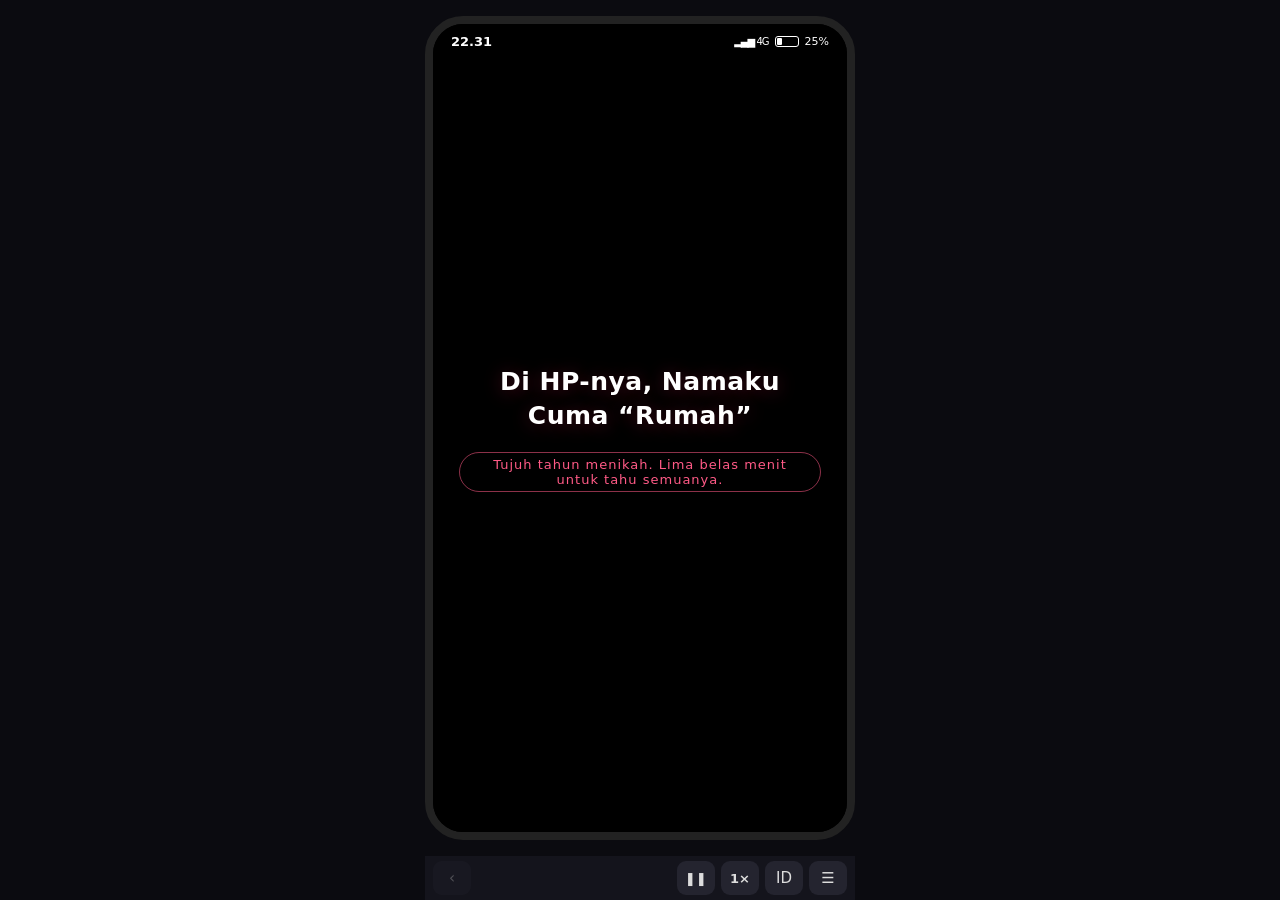
==== commit ab054fbf: "affair v3: eps 1-3 from script v3.1 (title 'Di HP-nya, Namaku Cuma Rumah', list/contact/status/cam/f" ====
--- a/affair/index.html
+++ b/affair/index.html
@@ -2,7 +2,7 @@
 <html lang="id"><head>
 <meta name="robots" content="noindex,nofollow">
 <meta charset="utf-8"><meta name="viewport" content="width=device-width,initial-scale=1,viewport-fit=cover,user-scalable=no">
-<title>Kata Sandi HP Suamiku · prototipe</title>
+<title>Di HP-nya, Namaku Cuma “Rumah”</title>
 <link rel="icon" href="data:image/svg+xml,%3Csvg xmlns='http://www.w3.org/2000/svg' viewBox='0 0 16 16'%3E%3Crect width='16' height='16' rx='4' fill='%23e0457b'/%3E%3C/svg%3E">
 <link rel="stylesheet" href="phone.css">
 </head><body>
--- a/affair/phone.css
+++ b/affair/phone.css
@@ -393,3 +393,82 @@
 /* affair: dark titles fit 390px */
 .bz{padding:0 20px}.bz b{font-size:34px;letter-spacing:2px;line-height:1.2}
 .act .aq.sq{font-size:14px;color:#ffe6c0;font-weight:600;font-style:italic;margin:0 0 6px}
+/* ---- v2: pop overlay, calculator vault, vault view, deductions ---- */
+.pop{position:absolute;left:8px;right:8px;top:40px;z-index:21;background:rgba(250,250,252,.97);color:#111;border-radius:18px;padding:10px 14px;box-shadow:0 8px 24px rgba(0,0,0,.4);animation:drop .4s}
+.pop .la{display:block;font-size:11.5px;color:#666;font-weight:600;margin-bottom:2px}.pop p{font-size:14.5px;line-height:1.35;font-weight:600}
+.pop.shout{top:auto;bottom:130px;left:18px;right:18px;background:rgba(18,32,48,.96);color:#e8f6ff;border:1.5px solid #5ab6ff;text-align:center;border-radius:16px;animation:shoutin .35s cubic-bezier(.2,.9,.3,1.3)}
+.pop.shout .la{color:#8fd0ff}.pop.shout p{font-size:18px;font-weight:800;font-style:italic}
+@keyframes shoutin{from{opacity:0;transform:scale(.8)}to{opacity:1;transform:none}}
+.hubic.decor.ping{opacity:1}.hubic.decor.ping .ai{background:#ff9f0a;box-shadow:0 0 0 0 rgba(255,159,10,.8);animation:pingc 1.1s ease-out infinite}
+@keyframes pingc{0%{box-shadow:0 0 0 0 rgba(255,159,10,.8)}100%{box-shadow:0 0 0 14px rgba(255,159,10,0)}}
+.app.calc{background:#000;color:#fff}.calc .ah{background:#111;color:#ff9f0a;border-color:#222}.cdisp{font-size:54px;font-weight:300;text-align:right;padding:18px 22px 4px;color:#666}
+.calc .lk-h{margin-top:auto;padding:0 10px 12px}.calc .actkb{color:#fff}.calc .actkb .aq{color:#ffd9a0;text-align:center;font-size:14px;font-style:italic;margin-bottom:2px}
+.calc .pk{background:#333!important;color:#fff!important}.calc .pk:nth-child(3n){background:#ff9f0a!important}
+.app.vault{background:#0d0d12;color:#eee;overflow:hidden}.vault .ah{background:#15151d;color:#ffd24a;border-color:#222}
+.vcard{margin:10px 14px 6px;padding:12px 14px;border-radius:12px;background:linear-gradient(135deg,#2b3d5c,#141f33);border:1px solid #3d5680;transition:opacity .3s}
+.vcard small{display:block;font-size:10.5px;letter-spacing:1.5px;color:#9fb6dd}.vcard b{display:block;font-size:12px;color:#cfd9ea;margin-top:2px}.vcard em{display:block;font-style:normal;font-size:24px;font-weight:800;letter-spacing:2px;color:#fff;margin:4px 0}.vcard p{font-size:13px;color:#ffd24a;font-weight:700;letter-spacing:.5px}
+.vcard.hl{box-shadow:0 0 0 2px #ffd24a,0 0 22px rgba(255,210,74,.35)}.vcard.new{animation:pop .45s}
+.vgrid{display:grid;grid-template-columns:1fr 1fr;gap:6px;margin:4px 14px}.vtl{position:relative;border-radius:8px;overflow:hidden;aspect-ratio:4/3;background:#222;animation:fadein .4s both}
+.vtl i{position:absolute;inset:-6px;background-size:cover;background-position:50% 70%;filter:grayscale(1) blur(2.5px) brightness(.7)}.vtl small{position:absolute;left:5px;bottom:4px;font-size:10.5px;color:#fff;text-shadow:0 1px 3px #000;font-weight:600}
+.vgrid.hl .vtl{box-shadow:0 0 0 2px #ff5a6e}.vault.f-card .vgrid,.vault.f-card .vnewt{opacity:.45}.vault.f-old .vcard{opacity:.45}.vault.f-new .vcard,.vault.f-new .vgrid{opacity:.25}
+.vnewt{margin:8px 14px;padding:8px 10px;border-radius:8px;background:#1c1c26;font-size:12px;color:#aaa}.vnewt b{color:#ff5a6e;margin-right:4px}
+.vnew{position:absolute;left:12px;right:12px;top:52px;bottom:auto;border-radius:12px;overflow:hidden;box-shadow:0 0 0 2px #ff5a6e,0 12px 40px rgba(0,0,0,.7);z-index:3}
+.vnew img{display:block;width:100%;aspect-ratio:864/934;object-fit:cover}.vnew .vnb{position:absolute;top:8px;left:8px;background:#ff3b30;color:#fff;font-size:11px;padding:2px 8px;border-radius:6px}
+.vnew .vts{position:absolute;left:0;right:0;bottom:0;padding:6px 10px;background:linear-gradient(transparent,rgba(0,0,0,.85));font-size:13px;font-weight:700;color:#fff;font-family:ui-monospace,monospace}.vnew .vts{color:#ff8a8a}
+.vnew.new{animation:zin .5s cubic-bezier(.2,.8,.2,1)}@keyframes zin{from{opacity:0;transform:scale(.6)}to{opacity:1;transform:none}}
+@keyframes fadein{from{opacity:0}to{opacity:1}}
+.fav.ini.c-B{background:linear-gradient(135deg,#d9467a,#7a2a8c)}
+.dedl{display:flex;flex-direction:column;gap:3px;align-items:center;margin:2px 0 4px}.dedl span{font-size:12px;opacity:.6}.dedl span.on{opacity:1;color:#b8f5c4}
+.v-vault .shower.strip,.v-calc .shower.strip{margin-top:34px}
+/* ===== v3: Rumah ===== */
+.wallimg.plainw{background:radial-gradient(130% 80% at 50% 0%,#2b3550,#0b0e16 70%)}
+.lock.wall{padding-top:70px}
+.v-home .shower.strip,.v-list .shower.strip{margin-top:0}.v-home .shower.strip{margin-top:34px}
+.home{position:relative;overflow:hidden;background:#111}.home>*:not(.wallimg){position:relative;z-index:1}
+.wallimg.homew img{filter:brightness(.78) saturate(.95)}
+.home .ai.a0{background:#25d366}.home .ai.a1{background:#34c759}.home .ai.a2{background:linear-gradient(135deg,#ffcc00,#ff2d55)}.home .ai.a3{background:#555}.home .ai.a4{background:#00aa13}.home .ai.a5{background:#0b4f9c}.home .ai.a6{background:#f25c05}.home .ai.a7{background:rgba(255,255,255,.28);backdrop-filter:blur(6px)}
+.home .ic small{text-shadow:0 1px 3px #000}
+.home .ic.pick .ai{box-shadow:0 0 0 3px #fff,0 0 18px rgba(255,255,255,.7);animation:pulse 1.2s infinite}
+.home.folded .grid{filter:blur(3px) brightness(.6)}
+.hfold{position:absolute!important;left:34px;right:34px;top:30%;background:rgba(240,240,245,.3);backdrop-filter:blur(14px);border-radius:26px;padding:14px 14px 18px;color:#fff}
+.hfold.new{animation:gpop .45s}.hfold>small{display:block;text-align:center;font-weight:700;font-size:15px;margin-bottom:12px;text-shadow:0 1px 3px #000}
+.fgrid{display:grid;grid-template-columns:repeat(2,1fr);gap:14px}.fgrid .ai{width:56px;height:56px}.fgrid .ai.f0{background:#1c1c1e;color:#ff9f0a}.fgrid .ai.f1{background:#1d6f42}.fgrid .ai.f2{background:#4285f4}.fgrid .ai.f3{background:#8e6c3a}
+.fgrid .ic.tgt{box-shadow:none;animation:none}.fgrid .ic.tgt .ai{box-shadow:0 0 0 3px #fff,0 0 20px rgba(255,160,40,.9);animation:pulse 1.1s infinite}
+.fgrid .ic.tgt::after{right:4px;bottom:-6px}
+/* chat list */
+.app.list{background:#fff;color:#111}.lh{display:flex;justify-content:space-between;align-items:center;padding:10px 16px 8px;background:#075e54;color:#fff}.lh b{font-size:19px}
+.lrows{flex:1;overflow:hidden}.lrow{display:flex;gap:10px;align-items:center;padding:10px 14px;border-bottom:1px solid #eee;position:relative}
+.lrow .pav{width:46px;height:46px;font-size:18px}.lmid{flex:1;min-width:0}.lmid b{font-size:15px;display:block}.lmid p{font-size:13px;color:#666;white-space:nowrap;overflow:hidden;text-overflow:ellipsis}
+.lend{display:flex;flex-direction:column;align-items:flex-end;gap:4px}.lend small{font-size:11px;color:#888}.lend em{font-style:normal;background:#25d366;color:#fff;font-size:11px;font-weight:700;border-radius:10px;padding:0 6px}.lpin{font-style:normal;font-size:11px}
+.lrow.pin{background:#f3fbf6}.lrow.hl{background:#fff3d6;box-shadow:inset 4px 0 0 #ff9f0a}.lrow.hl.new{animation:fup .5s both}.lnum{display:block;color:#b25d00;font-weight:700;font-size:12.5px;margin:1px 0}
+.lrow.tgt{animation:tglow 1.7s ease-in-out infinite;z-index:2}
+.pav.c-budi{background:linear-gradient(135deg,#d9467a,#7a2a8c)}.pav.c-kain{background:#8d6e63}.pav.c-rt{background:#43a047}.pav.c-rumah{background:#607d8b}.pav.c-satpam{background:#546e7a}.pav.c-mama{background:#c2185b}.pav.c-sari{background:linear-gradient(135deg,#f48fb1,#ce93d8)}
+/* my phone: contact */
+.app.contact{background:#f2f2f7;color:#111}.contact .ah{color:#007aff}
+.cform{margin:14px;background:#fff;border-radius:14px;overflow:hidden}.cform label{display:flex;flex-direction:column;padding:10px 14px;border-bottom:1px solid #eee;font-size:12px;color:#888}.cform label b{font-size:17px;color:#111;font-weight:600;margin-top:2px}
+.cdup{margin:4px 14px;background:#fff4e5;border:1.5px solid #ff9f0a;border-radius:14px;padding:12px 14px;display:flex;flex-direction:column;gap:4px}.cdup small{color:#b25d00;font-weight:700}.cdup b{font-size:24px}
+.cdup.new{animation:gpop .5s}.contact .kb{margin-top:auto}
+.ccard{margin:30px 16px;background:#fff;border-radius:18px;padding:24px 16px;display:flex;flex-direction:column;align-items:center;gap:6px;text-align:center}.ccard .pav.big{width:84px;height:84px;font-size:34px}.ccard b{font-size:22px}.ccard small{color:#666}.cnote{font-size:12px;color:#999}
+.ccard.new b{animation:fup .6s .3s both}
+/* status */
+.app.status{background:linear-gradient(160deg,#f3c6d6,#b48ad6 55%,#6a4c9c);color:#fff;padding-top:34px}.status .stbar i{width:0}.status .stbar i.run{animation:stfill 5s linear forwards}@keyframes stfill{to{width:100%}}.status .stbar i:not(.run){width:100%}
+/* camera */
+.app.cam{background:#000;overflow:hidden}.camimg{position:absolute;inset:0;width:100%;height:100%;object-fit:cover}
+.camtop{position:absolute;top:40px;left:0;right:0;display:flex;justify-content:center;gap:10px;align-items:center;z-index:2}.camtop .rec{background:#e53935;color:#fff;font-weight:800;font-size:12px;border-radius:6px;padding:2px 8px;animation:pulse 1s infinite}.camt{color:#fff;font-variant-numeric:tabular-nums;text-shadow:0 1px 3px #000}
+.camfr{position:absolute;inset:80px 18px 120px;border:1.5px solid rgba(255,255,255,.55);border-radius:6px;z-index:2}
+/* flashback re-show */
+.screen.fbv>.app{filter:sepia(.55) brightness(.85) contrast(.95)}
+.fbchip{position:absolute;top:40px;right:10px;z-index:30;background:rgba(0,0,0,.72);color:#ffe2b0;font-size:11.5px;font-weight:700;border-radius:999px;padding:3px 10px;animation:fup .4s both}
+/* my-phone pop */
+.pop.mine{background:rgba(255,248,252,.98);border:1.5px solid #f48fb1}.pop.mine .la{color:#c2185b}
+/* outgoing call */
+.call.out{background:linear-gradient(#26323f,#0c1117)}.call.ended small{color:#ff6b6b;font-weight:700}
+/* recap / end */
+.recap{width:100%;text-align:left;background:rgba(255,255,255,.06);border-radius:14px;padding:10px 12px;display:flex;flex-direction:column;gap:5px}
+.recap small{font-size:11px;color:#ffb4c8;font-weight:800;letter-spacing:.5px}.recap p{font-size:12.5px;line-height:1.4;color:#bbb;padding-left:10px;position:relative}.recap p::before{content:'·';position:absolute;left:0}.recap p.now{color:#fff}
+.eptease{font-size:15px;color:#ffd9e3;line-height:1.45;font-weight:600}.tbc{font-size:22px;font-weight:900;letter-spacing:1px;color:#ff8fb1}
+.epv.end .epc{max-height:100%;overflow:auto}
+/* v3 fixes: camera view must not inherit the old blurred .cam background rule; header room when no shower strip; pops below pill/chip */
+.app.cam{filter:none!important;transform:none!important}
+.screen.v-gallery:not(:has(>.shower))>.app,.screen.v-calc:not(:has(>.shower))>.app,.screen.v-vault:not(:has(>.shower))>.app{padding-top:34px}
+.shower~.pop,.fbchip~.pop{top:70px}
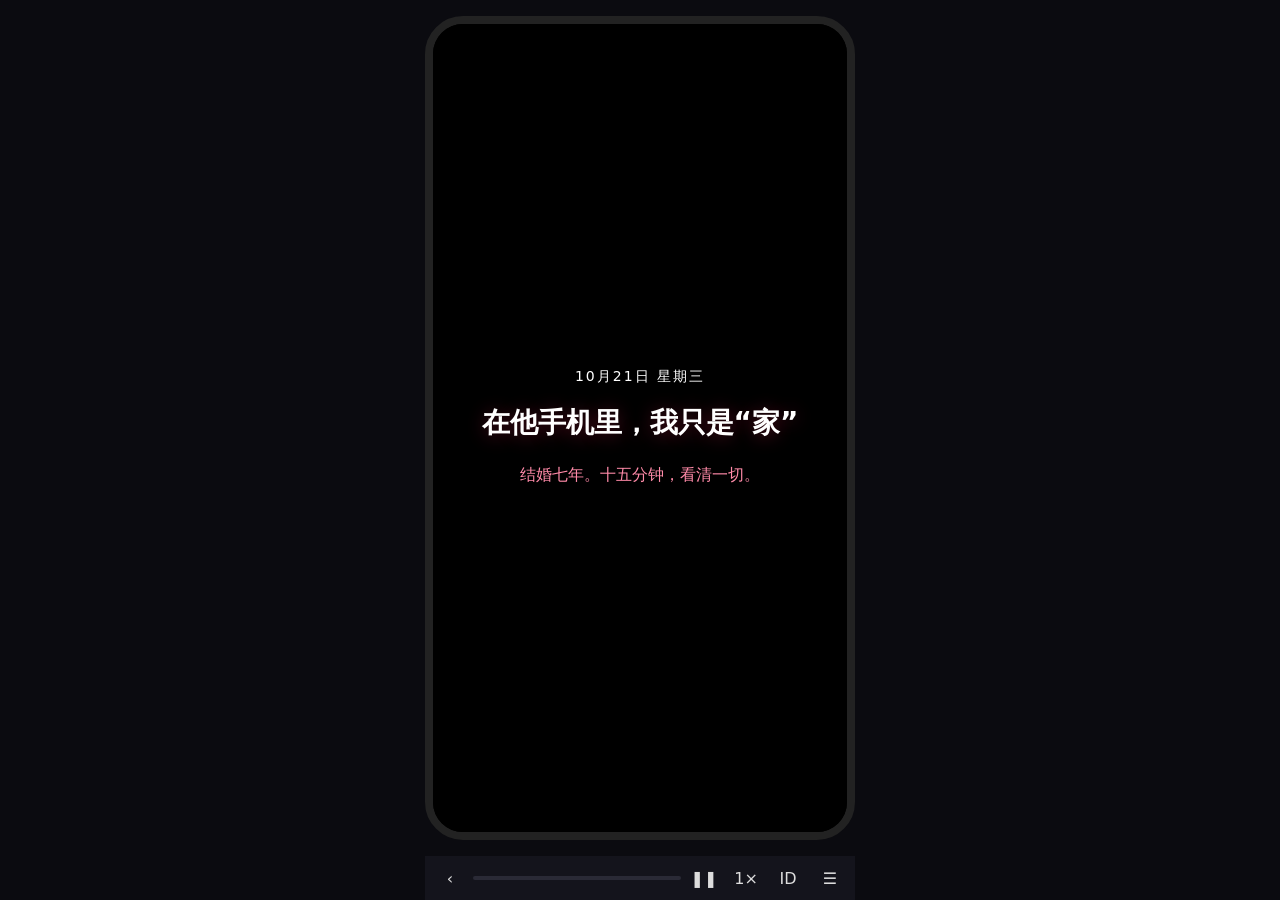
==== commit ff576f59: "affair v10: bigger type, countdown strip, idle hint, stronger flashback (cmp card); add episode 2 (?" ====
--- a/affair/index.html
+++ b/affair/index.html
@@ -9,5 +9,7 @@
 <div id="phone" class="phone"><div id="media" class="media" data-mode="off"><div class="mwrap"><img id="mA" alt=""><img id="mB" alt=""></div><i class="mshade"></i></div><div id="screen" class="screen"></div><div id="flash" class="flash"></div><div id="zoom" class="zoom" hidden></div></div>
 <div class="rbar"><button id="btnBack" aria-label="back">‹</button><div class="pg"><i id="prog"></i><span id="rb-hint"></span></div><button id="btnPause" aria-label="pause">❚❚</button><button id="btnSpeed" aria-label="speed">1×</button><button id="btnLang">ID</button><button id="btnMenu" aria-label="menu">☰</button></div>
 <div id="sheet" class="sheet" hidden></div>
-<script src="phone-store.js"></script><script src="script.js"></script><script src="phone.js"></script>
+<script src="phone-store.js"></script>
+<script>document.write('<script src="'+(new URLSearchParams(location.search).get('ep')==='2'?'script2.js':'script.js')+'"><\/script>')</script>
+<script src="phone.js"></script>
 </body></html>
--- a/affair/phone.css
+++ b/affair/phone.css
@@ -1,474 +1,404 @@
-*{box-sizing:border-box;margin:0;padding:0}html,body{height:100%;background:#0b0b10;font-family:system-ui,-apple-system,"Segoe UI",Roboto,"Noto Sans SC","PingFang SC",sans-serif;color:#111;overflow:hidden;-webkit-tap-highlight-color:transparent;user-select:none}
+*{box-sizing:border-box;margin:0;padding:0}
+html,body{height:100%;background:#0b0b10;font-family:system-ui,-apple-system,"Segoe UI",Roboto,"Noto Sans SC","PingFang SC",sans-serif;color:#111;overflow:hidden;-webkit-tap-highlight-color:transparent;user-select:none}
 button{font:inherit;cursor:pointer;border:0;background:none;color:inherit}
-.phone{position:fixed;inset:0 0 44px 0;max-width:430px;margin:0 auto;overflow:hidden;background-color:#000;transition:background-color .6s}
-.phone[data-tint=cold]{background-color:#1c2530}.phone[data-tint=harsh]{background-color:#2e2416}.phone[data-tint=night]{background-color:#0d0b18}
-.screen{z-index:1;will-change:transform,opacity;transform-origin:50% 62%}.ghost{pointer-events:none;will-change:transform,opacity;transform-origin:50% 62%}
-.v-scene,.v-live{background:transparent}
-.media{position:absolute;left:0;right:0;top:0;height:60%;overflow:hidden;z-index:0;opacity:0;transform:translateY(-23.3%);transition:transform .65s cubic-bezier(.25,.8,.25,1),opacity .5s;will-change:transform,opacity}
-.media .mwrap{position:absolute;inset:0;transform:translateY(11.7%);transition:transform .65s cubic-bezier(.25,.8,.25,1);will-change:transform}
-.media img{position:absolute;inset:0;width:100%;height:100%;object-fit:cover;object-position:32% 50%;opacity:0;transition:opacity .45s ease;will-change:opacity,transform}
-.media img.on{opacity:1}.media img.kenb{animation:kenb 24s ease-in-out infinite alternate}@keyframes kenb{from{transform:scale(1.04)}to{transform:scale(1.16) translate(-2%,-1.5%)}}
-.media .mshade{position:absolute;inset:0;background:linear-gradient(transparent 72%,rgba(0,0,0,.75));transition:opacity .5s}.media .mshade::before{content:'';position:absolute;inset:0;background:rgba(0,0,0,.45);opacity:0;transition:opacity .5s}.media[data-mode=dim] .mshade::before{opacity:1}
-.media[data-mode=hero]{opacity:1;transform:translateY(-23.3%)}.media[data-mode=hero] .mwrap{transform:translateY(11.7%)}
-.media[data-mode=dim]{opacity:1;transform:translateY(-50%)}.media[data-mode=dim] .mwrap{transform:translateY(25%)}
-.media[data-mode=cam]{opacity:1;transform:none}.media[data-mode=cam] .mwrap{transform:none}.media[data-mode=cam] .mshade{background:linear-gradient(transparent 62%,#000)}
-.carry{position:absolute;left:16px;right:16px;top:46%;z-index:6;pointer-events:none;color:#fff;text-align:center;font-style:italic;font-size:15px;text-shadow:0 1px 6px #000}
-.carry.sfxw{top:40px;left:auto;right:18px;font-style:normal;font-weight:900;font-size:20px;color:#ffcf8a;transform:rotate(-6deg)}
-.ting{position:absolute;right:16px;top:118px;z-index:21;font-weight:900;color:#ff3d6e;font-size:18px;transform:rotate(-8deg);animation:tg 1.2s forwards;pointer-events:none}@keyframes tg{0%{opacity:0;transform:scale(.4) rotate(-8deg)}20%{opacity:1;transform:scale(1.1) rotate(-8deg)}80%{opacity:1}100%{opacity:0;transform:translateY(-10px) rotate(-8deg)}}
+.phone{position:fixed;inset:0 0 44px 0;max-width:430px;margin:0 auto;overflow:hidden;background:#000}
 @media(min-width:600px){.phone{top:16px;bottom:60px;border-radius:38px;border:8px solid #222;max-height:880px}}
-.screen{position:absolute;inset:0;display:flex;flex-direction:column;overflow:hidden}
-.sb{height:34px;flex:none;display:flex;align-items:center;gap:6px;padding:0 18px;font-size:13px;color:#111;background:#f6f6f8;z-index:5}
-.sb.light{color:#fff;background:transparent;position:absolute;left:0;right:0;top:0}
-.sb b{font-weight:600}.sb .isl{flex:1}.sb .sig{font-size:10px;letter-spacing:-1px}.sb small{font-size:11px}
-.bat{width:24px;height:11px;border:1.5px solid currentColor;border-radius:3px;padding:1px;display:inline-block}.bat i{display:block;height:100%;background:currentColor;border-radius:1px}.bat.low i{background:#ff3b30}.bat.low+small{color:#ff3b30}
-.app{flex:1;display:flex;flex-direction:column;min-height:0;position:relative}
-.new{animation:pop .35s ease-out}@keyframes pop{from{opacity:0;transform:translateY(10px)}to{opacity:1;transform:none}}
-.jolt{animation:jolt .4s}@keyframes jolt{25%{transform:translateX(-6px)}50%{transform:translateX(6px)}75%{transform:translateX(-3px)}}
-.phone.shake{animation:jolt .45s}
-.flash{position:absolute;inset:0;background:#fff;opacity:0;pointer-events:none;z-index:30}.flash.go{animation:fl .5s}.flash.gold{background:#ffcf4a}@keyframes fl{from{opacity:.7}to{opacity:0}}
+.media{display:none}
+.screen{position:absolute;inset:0;overflow:hidden}
+.app{position:absolute;inset:0;display:flex;flex-direction:column;overflow:hidden}
+.app.enter{animation:enter .38s ease-out both}@keyframes enter{from{opacity:0;transform:translateY(12px)}to{opacity:1;transform:none}}
+.new{animation:pop .4s ease-out both}@keyframes pop{from{opacity:0;transform:translateY(10px)}to{opacity:1;transform:none}}
+.rev .new,.rev .l,.rev.enter,.rev .enter,.rev .rrow,.rev .brow,.rev .bdet,.rev .ttl *,.rev .dk *,.rev .epc *,.rev .tflash,.rev .tflash b,.rev .zoomed img,.rev .hlnum,.rev .ln.new,.rev .actbtn,.rev .ropt{animation-delay:0s!important;animation-duration:.01s!important;animation-iteration-count:1!important}
+.phone.shake{animation:jolt .45s}@keyframes jolt{25%{transform:translateX(-7px)}50%{transform:translateX(7px)}75%{transform:translateX(-3px)}}
+/* status bar */
+.sb{height:34px;flex:none;display:flex;align-items:center;gap:6px;padding:0 18px;font-size:15px;color:#111;background:#f6f6f8;position:relative;z-index:5}
+.sb.light{color:#fff;background:transparent}
+.sb b{font-weight:600;font-variant-numeric:tabular-nums}.sb .isl{flex:1}.sb .sig{font-size:12.5px;letter-spacing:-1px}.sb small{font-size:12.5px}
+.bat{width:24px;height:11px;border:1.5px solid currentColor;border-radius:3px;padding:1px;display:inline-block}.bat i{display:block;height:100%;background:currentColor;border-radius:1px}
+/* countdown chip: below status bar, right side, never over the clock */
+.cd{position:absolute;top:40px;right:10px;z-index:25;display:flex;align-items:center;gap:5px;background:rgba(10,14,24,.86);color:#9fd6ff;border:1px solid rgba(120,190,255,.45);border-radius:999px;padding:3px 10px 3px 8px;font-size:15px;pointer-events:none}
+.cd b{font-variant-numeric:tabular-nums;font-weight:700;letter-spacing:.5px;color:#e8f5ff}
+.cd .jmp{position:absolute;right:4px;top:100%;margin-top:4px;font-style:normal;font-weight:800;font-size:15px;color:#ff6b6b;animation:jmp 1.8s ease-out both;white-space:nowrap}
+@keyframes jmp{0%{opacity:0;transform:translateY(-6px)}15%{opacity:1;transform:none}75%{opacity:1}100%{opacity:0;transform:translateY(8px)}}
+.cd.stop{background:#5a0f14;border-color:#ff5a5a;color:#ffd0d0}.cd.stop b{color:#fff}.cd.stop small{font-size:12.5px;color:#ffb3b3}
+/* dark / title */
+.dark{background:#000;color:#fff;display:grid;place-items:center;text-align:center;padding:24px}
+.ttl .day{display:block;font-size:14px;letter-spacing:2px;opacity:.6;margin-bottom:18px;animation:fade 1s both}
+.ttl b{display:block;font-size:28px;line-height:1.35;font-weight:900;text-wrap:balance;text-shadow:0 2px 18px rgba(255,40,90,.3);animation:fade 1.2s .2s both}
+html[lang=id] .ttl b{font-size:24px}
+.ttl p{margin-top:20px;font-size:16px;line-height:1.6;color:#ff8aa8;animation:fade 1s 1s both}
+@keyframes fade{from{opacity:0}to{opacity:1}}
+.dk b{display:block;font-size:24px;font-weight:700;animation:fade .8s both}.dk p{margin-top:12px;font-size:17px;opacity:.7;animation:fade .8s .5s both}
+.dark .dk{max-width:300px;line-height:1.5}
+/* scene */
+.scene{background:#0d0b12;color:#f4efe8}
+.simg{position:relative;flex:none;height:56%;overflow:hidden}
+.simg img{width:100%;height:100%;object-fit:cover;animation:kenb 22s ease-in-out infinite alternate}
+@keyframes kenb{from{transform:scale(1.03)}to{transform:scale(1.12) translate(-1.5%,-1%)}}
+.simg::after{content:'';position:absolute;inset:0;background:linear-gradient(transparent 65%,#0d0b12)}
+.stag{position:absolute;left:12px;top:12px;z-index:2;background:rgba(0,0,0,.6);color:#fff;font-size:14px;padding:3px 10px;border-radius:999px}
+.fbchip{position:absolute;right:10px;top:12px;z-index:3;background:rgba(80,50,10,.85);color:#ffe2b0;font-size:13px;font-weight:700;border-radius:999px;padding:3px 10px}
+.fbt .simg img{filter:sepia(.55) saturate(.8) brightness(.9)}
+.fbt{background:#17120b}.fbt .simg::after{background:linear-gradient(transparent 65%,#17120b)}
+.scaps{flex:1;overflow:hidden;padding:6px 18px 90px;display:flex;flex-direction:column;gap:10px;justify-content:flex-start}
+.cap.line{font-size:19.5px;line-height:1.5}
+.cap.line.l{animation:pop .6s ease-out both}
+.nb{background:rgba(250,250,252,.96);color:#111;border-radius:14px;padding:9px 12px;box-shadow:0 6px 18px rgba(0,0,0,.4)}
+.nbh{display:flex;justify-content:space-between;font-size:13px;color:#666;font-weight:600;margin-bottom:2px}.nb p{font-size:16.5px;line-height:1.4}
+.glimpse{align-self:center;text-align:center;filter:drop-shadow(0 0 14px rgba(120,170,255,.5))}
+.glimpse small{display:block;font-size:12.5px;opacity:.6;margin-bottom:4px}
+.glimpse .gb{display:inline-block;background:#d8f5c9;color:#111;border-radius:12px;padding:7px 12px;font-size:17px;filter:blur(.3px)}
+.say{display:flex;gap:8px;align-items:flex-start}.say small{font-size:13px;opacity:.65}.say p{background:rgba(255,255,255,.12);border-radius:12px;padding:7px 11px;font-size:18px;line-height:1.4;margin-top:2px}
+.say.me{flex-direction:row-reverse;text-align:right}.say.me p{background:rgba(255,120,160,.22)}
+.tkwrap p{margin-top:8px;font-size:19.5px}
+/* ticket (washed) */
+.ticket{display:flex;background:#f3e7cf;color:#3a2a12;border-radius:6px;overflow:hidden;font-family:ui-monospace,Menlo,monospace;text-align:left;box-shadow:0 4px 14px rgba(0,0,0,.35);transform:rotate(-1.5deg);max-width:310px}
+.ticket.washed{background:radial-gradient(120% 80% at 30% 40%,#efe6d4,#d9cdb4);filter:contrast(.92);position:relative}
+.ticket.washed::after{content:'';position:absolute;inset:0;background:repeating-linear-gradient(17deg,transparent 0 22px,rgba(90,70,40,.12) 22px 23px),repeating-linear-gradient(-63deg,transparent 0 35px,rgba(90,70,40,.1) 35px 36px);pointer-events:none}
+.tk-l{padding:8px 10px;flex:1;border-right:2px dashed #b9a37c}.tk-l>small{font-size:12.5px;letter-spacing:1px;opacity:.7}
+.ticket b{display:block;font-size:16px;margin:1px 0 5px;letter-spacing:.5px}
+.tkg{display:flex;flex-wrap:wrap;gap:4px 12px;font-size:14.5px}.tkg span{display:flex;flex-direction:column}.tkg small{font-size:12.5px;opacity:.6}
+.tk-date{color:#a1201f;font-style:normal;font-weight:700}
+.tk-r{width:30px;display:grid;place-items:center;background:rgba(0,0,0,.06)}
+.tkmini{display:flex;flex-direction:column;align-items:center;gap:4px;cursor:pointer}.tkmini .ticket{transform:rotate(-2deg) scale(.8)}.tkmini small{color:#fff;font-size:14px;opacity:.85}
+.tkbig .ticket{transform:rotate(-2deg)}
 /* lock */
-.lock{background:radial-gradient(120% 70% at 50% 0%,#3b2a4f,#120e1a 70%);color:#fff;align-items:center;padding:56px 12px 16px}
-.lk-t{font-size:76px;font-weight:200;letter-spacing:-2px;line-height:1}.lk-d{opacity:.8;margin:4px 0 22px}
-.lk-n{width:100%;display:flex;flex-direction:column;gap:8px;flex:1}
-.ln{background:rgba(255,255,255,.16);backdrop-filter:blur(14px);border-radius:18px;padding:10px 14px;position:relative;animation-fill-mode:both}
-.ln .la{font-size:11px;opacity:.75;display:block}.ln b{font-size:14px}.ln .lt{position:absolute;right:14px;top:10px;font-size:11px;opacity:.7}.ln p{font-size:14px;line-height:1.35;margin-top:2px}
-.lk-h{width:100%}
-.unlock{display:flex;flex-direction:column;align-items:center;gap:6px;padding:10px;color:#fff;touch-action:none}
-.unlock .knob{width:56px;height:56px;border-radius:50%;background:rgba(255,255,255,.22);display:grid;place-items:center;font-size:26px;animation:bob 1.4s infinite;touch-action:none}
-@keyframes bob{50%{transform:translateY(-8px)}}.unlock span{font-size:13px;opacity:.85}
-/* chat */
+.lock{background:#0b0d14;color:#fff;align-items:center}
+.wallimg{position:absolute;inset:0;width:100%;height:100%;object-fit:cover;filter:brightness(.55)}
+.lock>*:not(.wallimg),.hub>*:not(.wallimg){position:relative;z-index:1}
+.lock>.sb{align-self:stretch}
+.lk-t{font-size:74px;font-weight:200;letter-spacing:-2px;line-height:1;margin-top:34px;text-shadow:0 2px 10px rgba(0,0,0,.5)}
+.lk-d{opacity:.9;margin:6px 0 22px;text-shadow:0 2px 8px rgba(0,0,0,.6)}
+.lk-n{width:100%;padding:0 10px;display:flex;flex-direction:column;gap:8px}
+.ln{background:rgba(245,245,250,.86);color:#111;backdrop-filter:blur(14px);border-radius:18px;padding:10px 14px;position:relative}
+.ln .la{font-size:13px;color:#555;display:block;font-weight:600}.ln p{font-size:17px;line-height:1.35;margin-top:2px}.ln .lt{position:absolute;right:14px;top:10px;font-size:12.5px;color:#777}
+.ln.new{animation:drop .5s cubic-bezier(.2,.9,.25,1.15) both}@keyframes drop{from{opacity:0;transform:translateY(-24px) scale(.96)}to{opacity:1;transform:none}}
+.pinbox{display:flex;flex-direction:column;align-items:center;width:100%;margin-top:30px;flex:1}
+.pinl{font-size:17px;margin-bottom:14px}
+.dots6{display:flex;gap:14px}.dots6 i{width:13px;height:13px;border-radius:50%;border:1.5px solid #fff}.dots6 i.on{background:#fff}
+.dots6.bad{animation:jolt .45s}.dots6.bad i{border-color:#ff6b6b}.dots6.ok i{background:#7dffb0;border-color:#7dffb0}
+.pinmsg{height:22px;margin-top:8px;font-size:15px;color:#ff9b9b}
+.pad{display:grid;grid-template-columns:repeat(3,72px);gap:12px 22px;margin-top:4px}
+.key{width:72px;height:72px;border-radius:50%;background:rgba(255,255,255,.18);color:#fff;font-size:28px;font-weight:300;backdrop-filter:blur(8px)}
+.key:active{background:rgba(255,255,255,.45)}
+.pinhelp{margin-top:14px;min-height:40px;display:flex;justify-content:center;padding:0 10px}
+.pchip{background:rgba(255,214,10,.95);color:#111;font-weight:600;font-size:15.5px;border-radius:999px;padding:8px 14px;animation:pop .4s both}
+/* home */
+.hub{background:#0b0d14;color:#fff}
+.hubgrid{display:grid;grid-template-columns:repeat(4,1fr);gap:22px 6px;padding:70px 14px 0}
+.hubic{display:flex;flex-direction:column;align-items:center;gap:5px;color:#fff;position:relative}
+.hubic .ai{width:60px;height:60px;border-radius:16px;display:grid;place-items:center;font-size:30px;box-shadow:0 4px 12px rgba(0,0,0,.4)}
+.hubic small{font-size:13px;text-shadow:0 1px 3px #000}
+.hubic .cost{font-style:normal;font-size:12.5px;font-weight:700;padding:1px 7px;border-radius:8px;background:rgba(0,0,0,.6);color:#ffd24a}
+.hubic.can .ai{animation:glow 1.8s ease-in-out infinite}@keyframes glow{50%{box-shadow:0 0 0 3px rgba(255,210,74,.7),0 4px 12px rgba(0,0,0,.4)}}
+.hubic.done .ai{filter:grayscale(.7) brightness(.55)}.hubic.done .cost{color:#9f9}
+.hubic.cant .ai{filter:grayscale(1) brightness(.4)}.hubic.cant .cost{color:#ff8a8a}
+.hubic.decor .ai{background:rgba(255,255,255,.18)}.hubic.decor{opacity:.55}
+/* chat list */
+.list{background:#fff}
+.lh{flex:none;padding:10px 16px 8px;background:#f6f6f8;border-bottom:1px solid #e3e3e8}.lh b{font-size:24px;font-weight:800}
+.srch{margin-top:8px;background:#e9e9ee;border-radius:10px;padding:6px 10px;font-size:15.5px;color:#888}
+.lrows{flex:1;overflow-y:auto;position:relative}
+.lrow{display:flex;align-items:center;gap:11px;padding:9px 14px;border-bottom:1px solid #f0f0f2;background:#fff;height:70px}
+.lrow.pin{position:sticky;top:0;z-index:3;background:#f3fbf6;box-shadow:0 2px 6px rgba(0,0,0,.06)}
+.lmid{flex:1;min-width:0}.lmid b{font-size:18px;display:block;white-space:nowrap;overflow:hidden;text-overflow:ellipsis}.lmid p{font-size:15.5px;color:#777;white-space:nowrap;overflow:hidden;text-overflow:ellipsis}
+.lrt{display:flex;flex-direction:column;align-items:flex-end;gap:4px;font-size:14px;color:#888}.lrt small.g{color:#25a35a;font-weight:700}
+.lrt em{font-style:normal;background:#25a35a;color:#fff;border-radius:10px;padding:0 6px;font-size:12.5px;font-weight:700;margin-left:3px}
+.lpad{height:120px}
+.lrow.hl{background:#fff7e6;transition:background 1s}
+.lrow.tgt{animation:tglow 1.6s ease-in-out infinite;cursor:pointer}@keyframes tglow{50%{background:#fff1a8}}
+.pav{width:44px;height:44px;border-radius:50%;overflow:hidden;flex:none;display:grid;place-items:center;font-weight:700;color:#fff;background:#999;font-size:19.5px}.pav img{width:100%;height:100%;object-fit:cover}
+.pav.big{width:96px;height:96px;font-size:40px}
+.c-b{background:#7a5a3a}.c-home{background:#4a8bd6}.c0{background:#6b7fa8}.c1{background:#5a9b6a}.c2{background:#b07a3a}.c3{background:#8a6aa8}.c4{background:#4f9aa0}
+.tflash{position:absolute;inset:0;z-index:20;display:grid;place-items:center;background:rgba(0,0,0,.0);animation:tfbg 2.8s ease-in-out both;padding:30px;text-align:center;pointer-events:none}
+.tflash b{color:#fff;font-size:24px;font-weight:900;line-height:1.35;text-shadow:0 2px 16px #000;animation:tf 2.8s ease-in-out both}
+@keyframes tfbg{0%{background:rgba(0,0,0,0)}30%,70%{background:rgba(0,0,0,.62)}100%{background:rgba(0,0,0,.62)}}@keyframes tf{0%{opacity:0}30%,80%{opacity:1}100%{opacity:.85}}
+/* thread */
 .chat{background:#efe7dd}
-.ch{display:flex;align-items:center;gap:10px;padding:8px 12px;background:#f6f6f8;border-bottom:1px solid #ddd}
-.ch .bk{font-size:28px;color:#1a7f64;line-height:1}.ch b{display:block;font-size:15px}.ch small{font-size:11.5px;color:#777}.ch .ci{margin-left:auto;color:#1a7f64;font-size:13px}
-.pav{width:36px;height:36px;border-radius:50%;overflow:hidden;flex:none;display:grid;place-items:center;font-weight:700;color:#fff;background:#999}.pav img{width:100%;height:100%;object-fit:cover}.pav.sm{width:30px;height:30px;font-size:13px}
-.c-group{background:#5b7ca8}.c-maya{background:#c06a2b}.c-salma{background:#c0457b}.c-nanny{background:#5a9b6a}.c-anon{background:#333}
-.msgs{flex:1;overflow-y:auto;padding:10px 10px 6px;display:flex;flex-direction:column;gap:5px}
-.m{display:flex;flex-direction:column;max-width:82%}.m.them{align-self:flex-start}.m.me{align-self:flex-end;align-items:flex-end}
-.m .fr{font-size:11px;color:#a0522d;font-weight:600;margin:0 0 1px 8px}
-.mb{background:#fff;border-radius:12px;padding:7px 10px 5px;font-size:15px;line-height:1.38;box-shadow:0 1px 1px rgba(0,0,0,.08)}
-.me .mb{background:#d8f5c9}.mt{display:block;text-align:right;font-size:10.5px;color:#888;margin-top:1px}.rr{font-style:normal;color:#999}.rr.blue{color:#34b7f1}
-.sysm{align-self:center;background:#fff6d6;border-radius:8px;padding:4px 10px;font-size:12px;color:#665}
-.fakephoto{width:220px;height:150px;border-radius:8px;margin:-2px -4px 6px;background:linear-gradient(135deg,rgba(0,0,0,.45),rgba(0,0,0,.1)),repeating-linear-gradient(45deg,#7a6a62 0 6px,#6d5d58 6px 12px);position:relative;filter:blur(.4px);cursor:zoom-in}
-.fakephoto::after{content:'🚗';position:absolute;left:50%;top:44%;transform:translate(-50%,-50%);font-size:46px;filter:blur(2px) grayscale(.4)}
-.fakephoto span{position:absolute;left:6px;bottom:6px;font-size:10.5px;color:#fff;background:rgba(0,0,0,.5);padding:1px 6px;border-radius:6px}
-.fakephoto.big{width:300px;height:210px}
-.dots{display:flex;gap:4px;padding:10px 12px}.dots i{width:7px;height:7px;border-radius:50%;background:#999;animation:dt 1s infinite}.dots i:nth-child(2){animation-delay:.15s}.dots i:nth-child(3){animation-delay:.3s}@keyframes dt{50%{opacity:.25;transform:translateY(-3px)}}
-.vnm{display:flex;align-items:center;gap:2px;min-width:200px}.vnm i{font-style:normal;width:30px;height:30px;border-radius:50%;background:#1a7f64;color:#fff;display:grid;place-items:center;margin-right:6px;font-size:12px}.vnm s{display:inline-block;width:3px;height:14px;background:#9bb;border-radius:2px}.vnm s:nth-child(3n){height:22px}.vnm s:nth-child(4n){height:8px}.vnm small{margin-left:6px;color:#777}
-.vt{display:block;font-size:14px;color:#335;margin-top:6px;font-style:italic}
-.kb{flex:none;background:#f6f6f8;border-top:1px solid #ddd}.kb:empty{display:none}
-.kb.float{position:absolute;left:0;right:0;bottom:0;z-index:8}
-/* pilot keyboard */
-.pilotkb{padding:8px 10px 10px;position:relative}
-.oldbar{display:flex;align-items:center;gap:8px;font-size:12.5px;color:#555}.autopill{background:#8a8a99;color:#fff;font-size:10px;font-weight:700;border-radius:6px;padding:1px 6px;letter-spacing:.5px}.oldbar .ot{flex:1;font-style:italic}.oldbar b{font-size:18px;color:#d33;font-variant-numeric:tabular-nums}
-.help{font-size:12.5px;background:#fff3c4;border-radius:8px;padding:6px 8px;margin-top:6px;color:#553}
-.oldq{font-size:13px;color:#666;font-style:italic;margin-top:4px}
-.typing-in{background:#fff;border:1px solid #ccd;border-radius:18px;padding:8px 12px;margin-top:6px;min-height:38px;font-size:14.5px;color:#556}
-.caret{display:inline-block;width:2px;height:1.05em;background:#1a7f64;vertical-align:-2px;animation:bl 1s steps(1) infinite;margin-left:1px}@keyframes bl{50%{opacity:0}}
-.bar{height:3px;background:#e2e2e8;border-radius:2px;margin:6px 0}.bar i{display:block;height:100%;background:#d33;border-radius:2px}
-.ropts{display:flex;flex-direction:column;gap:6px}.ro{background:#fff;border:1px solid #cfd6e0;border-radius:12px;padding:9px 12px;text-align:left;font-size:14.5px}.ro.autot{border-style:dashed;color:#666}.ro em{font-style:normal;font-size:10px;color:#999;font-weight:700}
-.take{display:block;width:100%;margin-top:8px;background:linear-gradient(90deg,#ff3d6e,#ff8a3d);color:#fff;font-weight:800;font-size:17px;padding:12px;border-radius:14px;box-shadow:0 4px 14px rgba(255,61,110,.35);animation:pulse 1.2s infinite}.take span{display:inline-block;animation:nx 1s infinite}
-@keyframes pulse{50%{transform:scale(1.025)}}@keyframes nx{50%{transform:translateX(4px)}}
-.stamp{position:absolute;right:14px;top:4px;border:3px solid #ff3d6e;color:#ff3d6e;font-weight:900;padding:2px 8px;border-radius:6px;transform:rotate(-8deg);animation:stp .35s;background:rgba(255,255,255,.9);font-size:14px}@keyframes stp{from{transform:rotate(-8deg) scale(2.4);opacity:0}}
-.quickkb{padding:8px 10px 10px;display:flex;flex-direction:column;gap:6px}.ql{font-size:11px;color:#888;font-weight:700;letter-spacing:.4px}
-.actkb{padding:10px}.actkb .aq{font-size:13.5px;color:#333;margin-bottom:8px;font-style:italic}
-.nudge{animation:jolt .35s}
-/* banner */
-.banner{position:absolute;left:8px;right:8px;top:38px;z-index:20;background:rgba(250,250,252,.97);border-radius:18px;padding:10px 12px;display:flex;gap:10px;box-shadow:0 8px 24px rgba(0,0,0,.35);animation:drop .4s}
-@keyframes drop{from{transform:translateY(-90px)}}.banner .la{font-size:11px;color:#888;display:block}.banner b{font-size:14px}.banner p{font-size:14px;line-height:1.3}
-.innerv{position:absolute;left:10px;right:10px;bottom:12px;z-index:9;background:rgba(30,20,45,.92);color:#f2e9ff;border-radius:14px;padding:10px 14px;font-size:15px;line-height:1.4;font-style:italic;box-shadow:0 6px 20px rgba(0,0,0,.35)}.innerv small{display:block;font-style:normal;font-size:10.5px;opacity:.6;letter-spacing:.4px;margin-bottom:2px}
-.v-chat .innerv{bottom:12px}
-/* home */
-.home{background:linear-gradient(160deg,#4a3566,#1a2138);padding:60px 18px 20px}.grid{display:grid;grid-template-columns:repeat(4,1fr);gap:22px 10px}
-.ic{display:flex;flex-direction:column;align-items:center;gap:5px;color:#fff;position:relative}.ai{font-style:normal;width:60px;height:60px;border-radius:16px;display:grid;place-items:center;font-size:28px;background:#2b2b3a}
-.a0{background:#25d366}.a1{background:linear-gradient(45deg,#f58529,#dd2a7b,#8134af)}.a2{background:#ff2d55;color:#fff}.a3{background:#3a7bd5}.a4{background:#0a9396}.a5{background:#eee}.a6{background:#ffd60a}.a7{background:#555}
-.ic small{font-size:11.5px}.ic em{position:absolute;top:-4px;right:6px;background:#ff3b30;color:#fff;font-style:normal;font-size:11px;border-radius:9px;padding:0 6px}
-.ic.target .ai{box-shadow:0 0 0 4px rgba(255,255,255,.85);animation:pulse 1s infinite}.dock-hint{margin-top:auto;text-align:center;color:#fff;opacity:.85;font-size:14px}
-/* mail/wallet/lensa/notes */
-.ah{padding:10px 14px;font-weight:600;color:#3a7bd5;background:#f6f6f8;border-bottom:1px solid #ddd}
-.mail{background:#fff}.mm{padding:16px}.mm small{color:#777;font-size:12.5px}.mm h3{font-size:18px;margin:6px 0 10px}.mm p{font-size:15.5px;line-height:1.5}.att{margin-top:14px;border:1px solid #ddd;border-radius:10px;padding:10px;font-size:13px;color:#555}
-.wallet{background:#eef5f5}.wcard{margin:22px 16px;background:#fff;border-radius:18px;padding:22px;text-align:center;box-shadow:0 4px 18px rgba(0,0,0,.08)}.wx{width:56px;height:56px;border-radius:50%;background:#ff3b30;color:#fff;font-size:28px;display:grid;place-items:center;margin:0 auto 10px}.wcard b{font-size:26px;display:block}.wcard small{color:#666}.wcard p{margin-top:12px;color:#c0392b;font-weight:600;line-height:1.45}
-.lensa{background:#fff}.ld{flex:1;padding:16px;overflow:auto}.ldt{font-size:18px;line-height:1.45;border-left:3px solid #dd2a7b;padding-left:12px}.ldt.gone{text-decoration:line-through;opacity:.35}.lc p{font-size:14px;margin-top:10px;background:#f4f4f6;border-radius:10px;padding:6px 10px}
-.notes{background:#fffbe6;padding-bottom:0}.notes h3{padding:12px 16px 4px;font-size:20px}.no{padding:6px 16px;color:#999;font-size:14px;text-decoration:line-through}.nd{padding:10px 16px;font-size:18px;line-height:1.4}.nd.gone{opacity:.25;text-decoration:line-through}.notes .kb{margin-top:auto}
-/* live */
-.live{background:transparent;color:#fff}.cam{position:absolute;inset:0;width:100%;height:100%;object-fit:cover;filter:blur(18px) brightness(.55);transform:scale(1.1)}.camfg{position:absolute;left:0;top:0;width:100%;height:60%;object-fit:cover;object-position:30% 50%;-webkit-mask-image:linear-gradient(#000 80%,transparent);mask-image:linear-gradient(#000 80%,transparent)}
-.lvtop{position:relative;display:flex;gap:8px;align-items:center;padding:42px 12px 0}.lp{background:#ff2d55;font-weight:800;font-size:12px;padding:2px 8px;border-radius:6px}.lvv{background:rgba(0,0,0,.45);font-size:12px;padding:2px 8px;border-radius:6px}.lvm{margin-left:auto;font-weight:700;font-size:13px;text-shadow:0 1px 3px #000}
-.pin{position:relative;margin:10px 12px 0;background:rgba(255,214,10,.92);color:#111;font-size:13.5px;font-weight:600;padding:7px 10px;border-radius:10px;animation:pop .35s}
-.cmts{position:relative;margin-top:auto;padding:0 12px 8px;display:flex;flex-direction:column;gap:5px;max-width:88%}.cmts p{background:rgba(0,0,0,.5);font-size:13.5px;padding:5px 10px;border-radius:12px;line-height:1.3}
-.gift{position:absolute;right:20px;bottom:180px;font-size:48px;animation:gf 1.6s forwards}@keyframes gf{from{transform:translateY(40px) scale(.5);opacity:0}30%{opacity:1;transform:none}to{transform:translateY(-120px);opacity:0}}
-.live .kb{position:relative;background:rgba(255,255,255,.95);color:#111;border-radius:16px 16px 0 0}
+.ch{flex:none;display:flex;align-items:center;gap:10px;padding:8px 12px;background:#f6f6f8;border-bottom:1px solid #ddd}
+.ch .pav{width:36px;height:36px;font-size:17px}.ch .bk,.gh .bk{font-size:28px;color:#1a7f64;line-height:1}.ch b{display:block;font-size:17px}.ch small{font-size:13px;color:#777}.ch .ci{margin-left:auto;color:#1a7f64}
+.msgs{flex:1;overflow-y:auto;padding:12px 10px 120px;display:flex;flex-direction:column;gap:6px}
+.m{display:flex;flex-direction:column;max-width:84%}.m.them{align-self:flex-start}
+.mb{background:#fff;border-radius:12px;padding:7px 10px 5px;font-size:17px;line-height:1.38;box-shadow:0 1px 1px rgba(0,0,0,.08)}
+.mb.emo{font-size:30px;background:transparent;box-shadow:none;padding:0 4px}
+.mt{display:block;text-align:right;font-size:12.5px;color:#888;margin-top:1px}
+.sysm{align-self:center;background:#fff6d6;border-radius:8px;padding:4px 10px;font-size:14.5px;color:#665;margin:4px 0}
+.vnm{display:flex;align-items:center;gap:2px;min-width:210px}.vnm i{font-style:normal;width:30px;height:30px;border-radius:50%;background:#1a7f64;color:#fff;display:grid;place-items:center;margin-right:6px;font-size:14px}
+.vnm s{display:inline-block;width:3px;height:14px;background:#9bb;border-radius:2px}.vnm s:nth-child(3n){height:22px}.vnm s:nth-child(4n){height:8px}.vnm small{margin-left:6px;color:#777}
+.vt{display:block;font-size:16.5px;color:#334;margin-top:6px;font-style:italic;line-height:1.45;border-top:1px solid #eee;padding-top:5px}.vt small{display:block;font-style:normal;font-size:12.5px;color:#1a7f64;font-weight:700}
+/* gallery */
+.gallery{background:#0e0e10;color:#eee}.gallery .sb{background:#0e0e10;color:#eee}
+.gh{display:flex;align-items:center;gap:8px;padding:6px 12px}.gh b{font-size:19.5px}
+.gt{padding:2px 14px 8px;font-size:15px;color:#aaa}
+.gfocus{margin:0 12px;border-radius:10px;overflow:hidden;cursor:zoom-in;flex:none;max-height:58%}
+.gfocus img{display:block;width:100%;height:100%;object-fit:cover;max-height:100%}
+.gfocus.zoomed img{animation:zin .9s cubic-bezier(.2,.8,.2,1) both}@keyframes zin{from{transform:scale(.6);opacity:.3}to{transform:none;opacity:1}}
+.gcap{margin:10px 14px;font-size:15px;color:#ccc;background:#1b1b20;border-radius:10px;padding:8px 10px;font-family:ui-monospace,Menlo,monospace}
+.zoom{position:absolute;inset:0;z-index:60;background:#000;display:grid;place-items:center}.zoom img{max-width:100%;max-height:100%}
+/* ride */
+.ride,.bank{background:#f4f5f7;color:#111}
+.ah{flex:none;padding:8px 16px;background:#0b8f62;color:#fff;display:flex;flex-direction:column}.ah b{font-size:20.5px}.ah small{opacity:.85}
+.bh{background:#2357c9}
+.rmap{position:relative;height:30%;flex:none;overflow:hidden}.rmap img{width:100%;height:100%;object-fit:cover}
+.rpin{position:absolute;left:10px;bottom:10px;background:#fff;border-radius:999px;padding:3px 10px;font-size:14.5px;font-weight:700;box-shadow:0 2px 8px rgba(0,0,0,.3)}
+.rrows{flex:1;overflow:hidden;padding:6px 10px}
+.rrow{background:#fff;border-radius:12px;padding:8px 12px;margin-bottom:7px;display:flex;flex-direction:column;position:relative;animation:pop .4s both}
+.rrow:nth-child(2){animation-delay:.25s}.rrow:nth-child(3){animation-delay:.5s}.rrow:nth-child(4){animation-delay:.75s}
+.rrow small{color:#0b8f62;font-weight:700;font-size:14px}.rrow b{font-size:16px;font-weight:600;margin-top:2px}.rrow span{position:absolute;right:12px;top:8px;font-size:14px;color:#666}
+.rrow.hl{outline:2px solid #ff8a5a}
+.bt{padding:10px 14px 4px;font-size:15px;color:#666;font-weight:600}
+.brows{padding:0 10px}
+.brow{background:#fff;border-radius:12px;padding:9px 12px;margin-bottom:7px;display:flex;justify-content:space-between;align-items:center;animation:pop .4s both}
+.brow:nth-child(2){animation-delay:.25s}.brow:nth-child(3){animation-delay:.5s}
+.brow small{font-size:14px;color:#777}.brow b{display:block;font-size:16px;font-weight:600}.neg{color:#d0342c;font-weight:800;font-size:16px;font-variant-numeric:tabular-nums}
+.bdet{margin:6px 10px;background:#fff;border-radius:12px;padding:6px 12px;animation:pop .4s .9s both}
+.bdet div{display:flex;justify-content:space-between;padding:5px 0;border-bottom:1px solid #f0f0f0;font-size:15.5px}.bdet small{color:#777}
+.bdet .hl b{background:#fff1a8;padding:0 4px;border-radius:4px}
 /* call */
-.call{background:linear-gradient(#2a3a4a,#0e141b);color:#fff;align-items:center;padding-top:70px}.call.on{background:linear-gradient(#3a2626,#140c0c)}
-.fav{display:inline-block;width:42px;height:42px;border-radius:50%;overflow:hidden;flex:none;background:#ccc}.fav img{width:100%;height:100%;object-fit:cover}.fav.big{width:110px;height:110px;margin-bottom:12px}
-.cn{font-size:28px;letter-spacing:1px}.call small{opacity:.75;margin-top:4px}.cs{font-size:12.5px;opacity:.55;margin-top:6px}.caps{width:100%;padding:16px;display:flex;flex-direction:column;gap:8px;flex:1}.caps p{background:rgba(0,0,0,.45);border-radius:10px;padding:8px 10px;font-size:15px;line-height:1.4}
-.call .kb{width:100%;color:#111;border-radius:16px 16px 0 0}
-/* dark */
-.dark{background:#000;color:#fff;display:grid;place-items:center}.bz{text-align:center}.bz b{font-size:40px;letter-spacing:4px;display:block}.bz small{opacity:.6;font-size:14px}
-/* scenes */
-.scene{color:#f4efe8}
-.simg{flex:none;height:30%;position:relative;overflow:hidden}.simg img{width:100%;height:100%;object-fit:cover}.simg::after{content:'';position:absolute;inset:0;background:linear-gradient(transparent 55%,rgba(0,0,0,.75))}
-.sbody{position:absolute;left:0;right:0;top:34px;bottom:0;overflow:hidden;padding:12px 14px 18px;display:flex;flex-direction:column}.scene.has-img .sbody{top:30%}.v-scene .sb,.v-live .sb{text-shadow:0 1px 3px #000}.sitems{margin-top:auto}
-.age3{opacity:.28;transform:translateY(-4px)}.age4{opacity:0;transform:translateY(-10px)}
-.fr2.new.left{animation:inL .38s cubic-bezier(.2,.8,.2,1)}.fr2.new.right{animation:inR .38s cubic-bezier(.2,.8,.2,1)}@keyframes inL{from{opacity:0;transform:translateX(-18px)}}@keyframes inR{from{opacity:0;transform:translateX(18px)}}
-.m.them.new{animation:inL .32s cubic-bezier(.2,.8,.2,1)}.m.me.new{animation:inR .32s cubic-bezier(.2,.8,.2,1)}
-.fr2.anchor .fb{position:relative}.fr2.anchor .fb::before{content:'';position:absolute;top:-8px;left:22px;border:8px solid transparent;border-top:0;border-bottom-color:#fff}.fr2.anchor.right .fb::before{left:auto;right:22px;border-bottom-color:#ffe1ec}
-.scard{border-left:3px solid #ffcf8a;padding:2px 0 2px 12px;margin-bottom:12px}.scene.has-img .scard{background:rgba(0,0,0,.35);border-radius:0 10px 10px 0;padding:6px 10px 6px 12px}.stag{display:inline-block;min-height:1.2em;font-size:11.5px;letter-spacing:1px;text-transform:uppercase;color:#ffcf8a;font-weight:700}.s1,.s2{font-size:16px;line-height:1.45;margin-top:4px}
-.s3{margin-top:8px;font-size:13px;color:#d9c8ff;font-style:italic;background:rgba(255,255,255,.07);border-radius:10px;padding:5px 10px;text-align:left}.s3.open{font-size:15px;color:#f0e6ff}
-.sitems{display:flex;flex-direction:column;gap:10px}.sitems>*{transition:opacity .4s,transform .4s}
-.fr2{display:flex;gap:8px;align-items:flex-end}.fr2.right{justify-content:flex-end;text-align:right}.fr2.right>div{display:flex;flex-direction:column;align-items:flex-end}.fr2 small{display:block;font-size:11px;opacity:.65;margin-bottom:2px}.fb{background:#fff;color:#111;border-radius:16px 16px 16px 4px;padding:8px 12px;font-size:15.5px;line-height:1.38;display:inline-block;max-width:250px;text-align:left}.fb.me{background:#ffe1ec;border-radius:16px 16px 4px 16px}
-.scap{font-style:italic;font-size:14.5px;color:#e8dcc8;background:rgba(0,0,0,.25);border-radius:10px;padding:7px 10px}
-.act .adone{font-size:14px;color:#cfe8cf;font-style:italic}
-.aw.tap{width:100%;background:#ffcf8a;color:#2a1a00;font-weight:700;padding:12px;border-radius:14px;font-size:15.5px;animation:pulse 1.2s infinite}
-.aw.hold{width:100%;display:flex;align-items:center;gap:12px;background:rgba(255,255,255,.12);border:1px solid rgba(255,255,255,.3);color:inherit;padding:10px 14px;border-radius:14px;font-size:15px;touch-action:none}
-.notes .aw.hold,.live .aw.hold{background:#fff;border-color:#ccc;color:#111}
-.ring{--p:0;width:40px;height:40px;border-radius:50%;flex:none;background:conic-gradient(#ff3d6e calc(var(--p)*360deg),rgba(128,128,128,.3) 0);display:grid;place-items:center}.ring i{width:30px;height:30px;border-radius:50%;background:#fff}.holding .ring i{transform:scale(.9)}
-.trk{position:relative;height:52px;border-radius:26px;background:rgba(255,255,255,.15);display:flex;align-items:center;justify-content:center;font-size:14px;touch-action:none}.trk .knob{position:absolute;left:4px;top:4px;width:44px;height:44px;border-radius:50%;background:#ffcf8a;color:#2a1a00;display:grid;place-items:center;touch-action:none}
-.aw.drag{display:flex;align-items:center;gap:12px;color:#fff}.pad{position:relative;width:70px;height:150px;border-radius:14px;background:rgba(255,255,255,.12);touch-action:none}.pad .knob{position:absolute;left:11px;top:4px;width:48px;height:48px;font-size:30px;display:grid;place-items:center;touch-action:none}.pad .slot{position:absolute;bottom:6px;left:0;right:0;text-align:center;font-style:normal;opacity:.5}
-.lock .actkb{color:#fff}
-.quick .aq{font-size:14px;color:#ffe6c0;font-weight:600;margin-bottom:6px}.qopts{display:flex;flex-direction:column;gap:6px}.qo{background:rgba(255,255,255,.12);border:1px solid rgba(255,255,255,.3);border-radius:12px;padding:9px 12px;text-align:left;font-size:14.5px}
-.quick.say .qo{background:none;border:0;padding:0;text-align:right}.qb{display:inline-block;background:#ffe1ec;color:#111;border-radius:16px 16px 4px 16px;padding:8px 12px;border:2px dashed #ff8fb3}
-.qo.sel{border-color:#ffcf8a}.qo.dim{opacity:.3}.quick.say .qo.sel .qb{border-style:solid}
-.phone-mini{position:absolute;right:12px;top:42px;font-size:13px;opacity:.4}
-/* end */
-.endv{background:linear-gradient(#1d1430,#000);color:#fff;display:grid;place-items:center;padding:24px}.endc{text-align:center;display:flex;flex-direction:column;gap:12px}.endc h2{font-size:30px}.eq{font-size:20px;color:#ffcf8a}.es{opacity:.8}.enext{background:#ff3d6e;color:#fff;text-decoration:none;padding:12px;border-radius:14px;font-weight:700}.eagain{border:1px solid #fff5;padding:10px;border-radius:14px}
-/* zoom / reader bar / sheet */
-.zoom{position:absolute;inset:0;background:rgba(0,0,0,.88);z-index:40;display:grid;place-items:center;color:#fff;text-align:center}.zp p{margin-top:12px;font-style:italic}
-.rbar{position:fixed;left:0;right:0;bottom:0;height:44px;display:flex;align-items:center;gap:6px;padding:0 8px;background:#14141c;color:#ddd;max-width:430px;margin:0 auto}
-.rbar button{min-width:38px;height:34px;border-radius:9px;background:#24242f;font-size:15px}.rbar button:disabled{opacity:.3}
-.pg{flex:1;position:relative;height:34px;display:flex;align-items:center;justify-content:center}.pg i{position:absolute;left:0;bottom:3px;height:3px;background:#ff3d6e;border-radius:2px;transition:width .3s}.pg span{font-size:12px;opacity:.6}
-.sheet{position:fixed;inset:0;background:rgba(0,0,0,.6);z-index:50;display:flex;align-items:flex-end;justify-content:center}.sheet[hidden]{display:none}.sheet .card{background:#fff;width:100%;max-width:430px;border-radius:18px 18px 0 0;padding:18px;display:flex;flex-direction:column;gap:10px}.sheet h3{font-size:17px}.sheet p{font-size:14px;color:#444;line-height:1.45}.sheet button{padding:12px;border-radius:12px;background:#f0f0f4;font-size:15px}.sheet .warn{background:#ff3d6e;color:#fff}.sheet .ghost{background:none}
-[hidden]{display:none!important}
+.call{background:linear-gradient(#2a3a4a,#0e141b);color:#fff;align-items:center}
+.call>.sb{align-self:stretch}
+.cav{margin-top:52px}.cn{font-size:26px;font-weight:600;margin-top:14px}.cnum{font-size:18.5px;opacity:.8;margin-top:4px;font-variant-numeric:tabular-nums}
+.cs{margin-top:6px;font-size:16px;opacity:.75}
+.clines{margin-top:22px;width:100%;padding:0 22px}
+.cline{background:rgba(255,255,255,.12);border-radius:14px;padding:9px 14px}.cline small{font-size:13px;opacity:.7}.cline p{font-size:22px;font-style:italic}
+.call.fbv{filter:sepia(.45)}.call.fbv .fbchip{top:44px}
+.hlnum{background:rgba(255,214,10,.25);border-radius:8px;padding:2px 8px;opacity:1;font-weight:700;animation:pop .6s both}
+.cbtns{position:absolute;left:0;right:0;bottom:46px;z-index:20;display:flex;justify-content:space-around}
+.cbtn{display:flex;flex-direction:column;align-items:center;gap:6px;color:#fff;font-size:16px}
+.cbtn span{width:70px;height:70px;border-radius:50%;display:grid;place-items:center;font-size:28px}
+.cbtn.ok span{background:#2ecc71;animation:ring 1s infinite}.cbtn.no span{background:#e74c3c;transform:rotate(135deg)}
+@keyframes ring{50%{transform:rotate(-12deg) scale(1.06)}}
+/* call log */
+.clog{background:#fff}
+.csec{padding:10px 16px 4px;font-size:14.5px;color:#888;font-weight:700}
+.crow{position:relative;overflow:hidden;height:66px;border-bottom:1px solid #f0f0f2}
+.crin{position:absolute;inset:0;display:flex;align-items:center;gap:11px;padding:8px 14px;background:#fff;transition:transform .6s}
+.crin>small{font-size:14px;color:#888}
+.crow.swiped .crin{animation:swipe 1s .2s both}@keyframes swipe{to{transform:translateX(-84px)}}
+.cdel{position:absolute;right:0;top:0;bottom:0;width:84px;background:#e74c3c;color:#fff;display:grid;place-items:center;font-weight:700}
+.crow:not(.swiped) .cdel{display:none}
+b.miss{color:#d0342c}
+.toast{margin:8px 16px;background:#222;color:#fff;border-radius:10px;padding:8px 12px;font-size:15.5px;animation:pop .4s both}
+.crow.old{opacity:.8}
+/* contact (my phone) */
+.contact{background:#f2f2f7}
+.cform{margin:14px;background:#fff;border-radius:14px;padding:6px 14px}
+.cform label{display:block;font-size:14px;color:#888;margin-top:8px}.cf{font-size:19.5px;padding:6px 0 10px;border-bottom:1px solid #eee}
+.caret{display:inline-block;width:2px;height:1.05em;background:#1a7f64;vertical-align:-2px;animation:bl 1s steps(1) infinite;margin-left:2px}@keyframes bl{50%{opacity:0}}
+.cdup{position:absolute;left:24px;right:24px;top:38%;z-index:20;background:#fff;border-radius:16px;padding:18px;text-align:center;box-shadow:0 12px 40px rgba(0,0,0,.45);animation:pop .4s both}
+.cdup small{display:block;font-size:16px;color:#555}.cdup b{display:block;font-size:30px;margin-top:6px;letter-spacing:2px}
+.contact:has(.cdup)::after{content:'';position:absolute;inset:0;background:rgba(0,0,0,.35);z-index:10}
+/* ending */
+.epv{background:radial-gradient(circle at 50% 30%,#3a1a2a,#0b0710 70%);color:#fff;display:grid;place-items:center;padding:26px;text-align:center}
+.epc small{font-size:14px;letter-spacing:2px;opacity:.6}.epc h2{font-size:25px;line-height:1.35;font-weight:900;margin:18px 0;animation:fade 1s .3s both}
+.bers{font-size:18.5px;letter-spacing:3px;color:#ff8aa8;animation:fade 1s 1.4s both}
+.again{margin-top:30px;border:1px solid rgba(255,255,255,.4);border-radius:999px;padding:8px 18px;font-size:15.5px;animation:fade 1s 2.2s both}
+/* overlays */
+.pop{position:absolute;left:8px;right:8px;top:40px;z-index:21;background:rgba(250,250,252,.97);color:#111;border-radius:18px;padding:10px 14px;box-shadow:0 8px 24px rgba(0,0,0,.4)}
+.pop .la{display:block;font-size:13px;color:#666;font-weight:600;margin-bottom:2px}.pop p{font-size:17px;line-height:1.38}
+.pop.new{animation:drop .45s both}
+.pop.mine{border:1.5px solid #f48fb1}
+.pop.shout{top:auto;bottom:120px;left:22px;right:22px;background:rgba(18,32,48,.96);color:#e8f6ff;border:1.5px solid #5ab6ff;text-align:center;border-radius:16px}
+.pop.shout .la{color:#8fd0ff}.pop.shout p{font-size:19.5px;font-weight:600}
+.innerv{position:absolute;left:12px;right:12px;bottom:18px;z-index:22;background:rgba(30,20,45,.94);color:#f2e9ff;border-radius:14px;padding:10px 14px;font-size:18.5px;line-height:1.4;font-style:italic;box-shadow:0 6px 20px rgba(0,0,0,.35)}
+.innerv small{display:block;font-style:normal;font-size:12.5px;letter-spacing:1px;opacity:.6;margin-bottom:2px}
+.innerv.new{animation:pop .5s both}
+.actbar{position:absolute;left:0;right:0;bottom:22px;z-index:24;display:flex;justify-content:center}
+.actbtn{background:#fff;color:#111;font-weight:700;font-size:18.5px;border-radius:999px;padding:13px 26px;box-shadow:0 6px 22px rgba(0,0,0,.45);animation:pop .4s .2s both,pulse 1.8s 1s ease-in-out infinite}
+.actbtn.red{background:#e74c3c;color:#fff}
+@keyframes pulse{50%{box-shadow:0 0 0 6px rgba(255,255,255,.25),0 6px 22px rgba(0,0,0,.45)}}
+.ropts{position:absolute;left:18px;right:18px;bottom:26px;z-index:24;display:flex;flex-direction:column;gap:10px}
+.ropt{background:#fff;color:#111;border-radius:14px;padding:13px;font-size:18.5px;font-weight:700;animation:pop .4s both}
+.ropt+.ropt{animation-delay:.15s}
+/* reader bar */
+.rbar{position:fixed;left:0;right:0;bottom:0;height:44px;display:flex;align-items:center;gap:4px;padding:0 6px;background:#14141c;color:#ddd;max-width:430px;margin:0 auto}
+.rbar button{min-width:38px;height:34px;border-radius:8px;font-size:16px;color:#ddd}.rbar button:active{background:#2a2a36}
+.pg{flex:1;height:4px;background:#2a2a36;border-radius:2px;position:relative}.pg i{position:absolute;left:0;top:0;bottom:0;background:#ff5a86;border-radius:2px;width:0;transition:width .4s}
+.pg span{position:absolute;left:0;right:0;top:-18px;text-align:center;font-size:12.5px;color:#aaa}
+.sheet{position:fixed;inset:0;z-index:80;background:rgba(0,0,0,.6);display:grid;place-items:center}
+.sheet[hidden]{display:none}
+.shc{background:#fff;border-radius:16px;padding:18px;width:300px;display:flex;flex-direction:column;gap:10px;text-align:center}
+.shc button{border-radius:10px;padding:10px;background:#eee;font-weight:600}.shc .danger{background:#e74c3c;color:#fff}
+.zoom[hidden]{display:none}
+.ah{align-items:flex-start;padding-right:118px}.ah b,.ah small{display:inline-block}
+.lh b{display:inline-block}
+.scene.many .simg{height:40%}
+.ch{padding-right:112px;position:relative}.ch .ci{position:absolute;right:120px;display:none}
+/* v5: his-phone label (inside status bar, between clock and signal) */
+.sb .isl{display:flex;justify-content:center;min-width:0}
+.hisl{font-style:normal;font-size:12.5px;font-weight:700;letter-spacing:.2px;white-space:nowrap;overflow:hidden;text-overflow:ellipsis;max-width:100%;padding:2px 9px;border-radius:999px;background:rgba(200,40,60,.88);color:#fff;box-shadow:0 1px 4px rgba(0,0,0,.3)}
+/* v5: snapshot of the call screen */
+.flash{position:absolute;inset:0;z-index:30;background:#fff;pointer-events:none;animation:flash .7s ease-out both}
+@keyframes flash{0%{opacity:0}12%{opacity:.95}100%{opacity:0}}
+.vf{position:absolute;inset:60px 26px 150px;z-index:29;pointer-events:none;border:2px solid rgba(255,255,255,.85);border-radius:6px;animation:vf .9s ease-out both}
+@keyframes vf{0%{opacity:0;transform:scale(1.06)}20%{opacity:1;transform:none}100%{opacity:0}}
+.snapc{position:absolute;left:14px;right:14px;bottom:130px;z-index:26;text-align:center;background:rgba(12,12,16,.88);color:#fff;border-radius:14px;padding:9px 12px;font-size:17px;line-height:1.35;box-shadow:0 6px 20px rgba(0,0,0,.45)}
+.snapc.new{animation:pop .5s .25s both}
+/* v5: my gallery, photo of his call screen */
+.mygal{background:#0e0e10;color:#eee}.mygal .sb{background:#0e0e10;color:#eee}
+.shotph{position:relative;width:225px;height:420px;margin:10px auto 0;border-radius:16px;overflow:hidden;border:5px solid #1b1b1f;box-shadow:0 10px 30px rgba(0,0,0,.6);transform:rotate(-2deg);flex:none}
+.shotin{position:absolute;left:0;top:0;width:375px;height:700px;transform:scale(.6);transform-origin:0 0;filter:brightness(.88) contrast(1.06) saturate(.9) blur(.25px)}
+.shotin .app{position:absolute;inset:0;animation:none}
+.shotin *{animation:none!important}
+.glare{position:absolute;inset:0;pointer-events:none;background:linear-gradient(115deg,rgba(255,255,255,0) 35%,rgba(255,255,255,.13) 48%,rgba(255,255,255,0) 60%)}
+.mygal .gcap{text-align:center;margin-top:12px}
+/* v6: passcode ticket above keypad */
+.pinning .pinbox{margin-top:14px}
+.pintk{display:flex;flex-direction:column;align-items:center;margin-bottom:8px;animation:pop .5s both}
+.pincap{font-size:15.5px;font-style:italic;color:#f2e9ff;background:rgba(30,20,45,.8);border-radius:10px;padding:4px 10px;margin-bottom:4px}
+.pintk .tkmini .ticket{transform:rotate(-2deg) scale(.82);margin:-8px 0}
+.pintk .tkmini small{min-height:16px}
+.tkmini.tgt .ticket{animation:tkg 1.6s ease-in-out infinite}@keyframes tkg{50%{box-shadow:0 0 0 4px rgba(255,214,10,.85),0 4px 14px rgba(0,0,0,.35)}}
+.pinning .pad{gap:10px 22px}.pinning .key{width:68px;height:68px}
+/* v6: Galeri */
+.gal2{background:#fff;color:#111}.gal2 .sb{background:#fff}
+.gh2{flex:none;display:flex;align-items:center;gap:8px;padding:8px 14px 6px}.gh2 b{font-size:24px;font-weight:800}.gh2 .bk{font-size:28px;color:#d98a1c;line-height:1}.gh2 small{margin-left:auto;margin-right:110px;color:#888}
+.gscroll{flex:1;overflow:hidden;position:relative;padding-right:30px}
+.gday{font-size:15px;font-weight:700;color:#444;padding:12px 12px 6px}
+.gsec.hl{background:#fff7e0;border-radius:8px}.gsec.hl .gday{color:#b36b00}
+.ggrid{display:grid;grid-template-columns:repeat(3,1fr);gap:2px;padding:0 2px}
+.gtile{position:relative;aspect-ratio:1;overflow:hidden;background:#ddd;display:block}
+.gtile img{width:100%;height:100%;object-fit:cover;display:block}
+.gtile i{position:absolute;left:4px;bottom:3px;font-style:normal;font-size:12.5px;color:#fff;text-shadow:0 1px 3px rgba(0,0,0,.8)}
+.gscrub{position:absolute;right:2px;top:140px;z-index:6;display:flex;flex-direction:column;gap:6px;font-size:12.5px;color:#888;text-align:right}
+.gscrub span{padding:3px 6px;border-radius:8px;background:rgba(240,240,244,.9)}
+.gtabs{flex:none;display:flex;justify-content:space-around;border-top:1px solid #e3e3e8;background:#f8f8fa;padding:9px 0 12px;font-size:15px;color:#888}
+.gtabs .on{color:#d98a1c;font-weight:700}
+.gal2 .tgt{cursor:pointer;animation:gtg 1.6s ease-in-out infinite;position:relative;z-index:7}
+@keyframes gtg{50%{box-shadow:0 0 0 3px rgba(255,190,40,.95);background:#fff1a8}}
+.galbs{display:grid;grid-template-columns:1fr 1fr;gap:12px;padding:6px 12px}
+.galb img{width:100%;aspect-ratio:1;object-fit:cover;border-radius:10px;display:block}.galb b{display:block;font-size:16px;margin-top:4px}.galb small{color:#888;font-size:14px}
+.gorow{display:flex;align-items:center;gap:10px;padding:11px 14px;border-bottom:1px solid #eee}.gorow b{font-weight:500;font-size:17px}.gorow small{margin-left:auto;color:#999}
+.gnote{margin:2px 12px 10px;font-size:14.5px;color:#666;background:#f3f3f6;border-radius:10px;padding:8px 10px}
+.ggrid.big .gtile.del img{filter:saturate(.85)}
+.gtile.del i{left:auto;right:4px;background:rgba(0,0,0,.55);padding:1px 5px;border-radius:6px}
+.gph{margin:4px 12px 0;border-radius:10px;overflow:hidden;flex:0 1 auto;min-height:0;max-height:56%;background:#111;display:flex;align-items:center;justify-content:center}
+.gph img{display:block;width:100%;height:100%;object-fit:cover}
+.gph.tgt{animation:gtg2 1.6s ease-in-out infinite}@keyframes gtg2{50%{box-shadow:0 0 0 3px rgba(255,190,40,.95)}}
+.gal2 .gcap{background:#f3f3f6;color:#333}
+.gdl{margin:0 14px;font-size:15px;color:#d33}
+.gbtns{margin-top:auto;display:flex;justify-content:space-between;padding:10px 22px 14px;font-size:17px;color:#d98a1c;border-top:1px solid #eee}.gbtns .r{color:#d33}
+.rsv{background:linear-gradient(160deg,#173a2e,#0f2620);color:#e8fff4;padding:22px 18px;width:100%;height:100%;display:flex;flex-direction:column;justify-content:center;gap:6px;font-family:system-ui}
+.rsv small{font-size:12.5px;letter-spacing:1px;opacity:.7;text-transform:uppercase}.rsv b{font-size:24px}.rsv p{font-size:18.5px}.rsv em{font-style:normal;margin-top:8px;align-self:flex-start;background:#2fbf71;color:#fff;border-radius:999px;padding:4px 12px;font-weight:700}
+.rsv.mini{padding:8px;gap:2px}.rsv.mini small{font-size:12.5px}.rsv.mini b{font-size:12.5px}.rsv.mini p{font-size:12.5px}.rsv.mini em{font-size:12.5px;padding:1px 5px;margin-top:2px}
+.gph .rsv{min-height:320px}
+.gal2 .gtabs{margin-top:auto}
+.gscroll{padding-right:0}
+/* v7 */
+.gal2 .gscroll.tgt{background:none;animation:gtgs 1.6s ease-in-out infinite;z-index:1}
+@keyframes gtgs{50%{box-shadow:inset 0 0 0 3px rgba(255,190,40,.9),inset 0 -40px 30px -20px rgba(255,190,40,.35)}}
+.gtile.ss{background:#f4f5f7}
+.gss{width:100%;height:100%;padding:7px 6px;display:flex;flex-direction:column;gap:2px;font-family:system-ui;color:#111;background:linear-gradient(#fff,#eef1f4)}
+.gss small{font-size:12.5px;color:#0b8f62;font-weight:700}.gss b{font-size:12.5px}.gss p{font-size:12.5px;color:#555;line-height:1.2}.gss em{font-style:normal;font-size:12.5px;color:#1a9a55;font-weight:700;margin-top:auto}
+.gdrow{margin-top:14px;border-top:1px solid #eee;background:#fff;border-radius:10px}
+.gend{height:24px}
+.abk{display:inline-block;width:22px;font-size:22px;line-height:18px;font-weight:400;border-radius:8px;text-align:center;margin-right:2px}
+.ride .tgt,.bank .tgt{cursor:pointer;animation:gtg 1.6s ease-in-out infinite}
+.ah .abk.tgt{color:#111}
+.rdet{flex:1;padding:12px 14px;display:flex;flex-direction:column;gap:10px;animation:pop .4s both}
+.rdet>small{color:#0b8f62;font-weight:700;font-size:15px}
+.rst{display:flex;gap:10px;align-items:center;background:#fff;border-radius:12px;padding:9px 12px}
+.rst i{width:11px;height:11px;border-radius:50%;flex:none}.rst i.a{background:#0b8f62}.rst i.b{background:#e5484d}
+.rst small{font-size:14px;color:#666}.rst b{display:block;font-size:17px}
+.rfare{display:flex;justify-content:space-between;background:#fff;border-radius:12px;padding:10px 12px;font-size:16px}
+.rdone{color:#1a9a55;font-size:15px;font-weight:700}
+.list.menu .lrow:not(.pin){opacity:.35}
+.lmenu{position:sticky;top:70px;z-index:4;margin:4px 14px 6px 70px;background:#fff;border-radius:14px;box-shadow:0 8px 28px rgba(0,0,0,.25);overflow:hidden;animation:pop .3s both}
+.lmenu span{display:block;padding:11px 14px;border-bottom:1px solid #eee;font-size:16.5px;color:#111}.lmenu .r{color:#d33;border:0}
+.lmenu .tgt{cursor:pointer;animation:tglow 1.6s ease-in-out infinite}
+.lrt em.rp{animation:pop .5s both}
+.still .rrow,.still .brow,.still .bdet,.still .rdet,.still .lmenu,.still .lrt em{animation:none}.still .rrow.tgt,.still .lmenu .tgt{animation:gtg 1.6s ease-in-out infinite}.still .lmenu .tgt{animation-name:tglow}
+/* v8 */
+.chat .bk.tgt{cursor:pointer;border-radius:10px;padding:0 6px;animation:gtg 1.6s ease-in-out infinite}
+.still .vt.new{animation:none}
+.hub.end .cost{display:none}
+.hub.end .hubic .ai{filter:brightness(.6)}
+.hub.end .hubic.tgt .ai{filter:none;animation:glow 1.8s ease-in-out infinite}.hub.end .hubic.tgt{cursor:pointer}
 
-.cmts p,.caps p,.m,.sysm{will-change:transform}
-@media (prefers-reduced-motion:reduce){*{animation-duration:.01ms!important;animation-iteration-count:1!important;transition-duration:.12s!important}.media img.kenb{animation:none}}
-/* v2: real images / rendered screenshots inside messages */
-.photo{position:relative;width:230px;height:172px;border-radius:8px;overflow:hidden;margin:-2px -4px 6px;cursor:zoom-in;background:#222}
-.photo img{width:100%;height:100%;object-fit:cover;filter:blur(1.2px) contrast(1.05) saturate(.9)}
-.photo::after{content:'';position:absolute;inset:0;background:repeating-radial-gradient(circle at 30% 40%,rgba(255,255,255,.05) 0 1px,transparent 1px 3px);pointer-events:none}
-.photo span{position:absolute;left:6px;bottom:6px;font-size:10.5px;color:#fff;background:rgba(0,0,0,.55);padding:1px 6px;border-radius:6px}
-.photo.big{width:340px;height:255px;margin:0}.photo.big img{filter:blur(.6px)}
-.lthumb{position:absolute;right:12px;bottom:10px;width:46px;height:46px;border-radius:8px;object-fit:cover;filter:blur(1.5px)}.ln{min-height:64px}.ln:has(.lthumb) p{padding-right:54px}
-.atts{display:flex;gap:6px;margin:-2px -4px 6px}.att1{flex:1;position:relative;height:110px;border-radius:8px;overflow:hidden;background:#eef}
-.att1 img{width:100%;height:100%;object-fit:cover;filter:blur(5px)}.att1 small{position:absolute;left:4px;right:4px;bottom:4px;font-size:9.5px;color:#fff;background:rgba(0,0,0,.55);border-radius:5px;padding:1px 4px;white-space:nowrap;overflow:hidden;text-overflow:ellipsis}
-.rcpt{position:absolute;inset:0;background:#fff;padding:10px 8px;filter:blur(2.2px);display:flex;flex-direction:column;gap:5px;align-items:center}.rcpt b{width:26px;height:26px;border-radius:50%;background:#1aa260;color:#fff;display:grid;place-items:center}.rcpt span{font-size:10px;font-weight:700;color:#1a5;text-align:center}.rcpt i{display:block;width:80%;height:5px;background:#ccd;border-radius:3px}
-.pin{max-height:52%;overflow:hidden}.pin>b{font-weight:800}
-.bill{margin-top:6px;background:#fffdf6;border-radius:6px;padding:7px 9px 6px;font-size:11.5px;color:#222;font-weight:500;box-shadow:inset 0 0 0 1px #e4dcc4;transform:rotate(-.6deg);position:relative}
-.bill .bh{font-weight:800;font-size:11px;border-bottom:1px dashed #bbb;padding-bottom:3px;margin-bottom:3px}.bill .br{display:flex;justify-content:space-between;gap:8px;line-height:1.45}.bill .tot{border-top:1px solid #333;margin-top:2px;padding-top:2px;font-weight:800;color:#b00}
-.bill .bcut{margin:4px -9px 2px;height:14px;background:linear-gradient(135deg,transparent 33%,#ffd60a 33% 66%,transparent 66%) 0 0/12px 14px;text-align:center;font-size:9.5px;color:#7a5;font-weight:700;line-height:14px}
-.bill .paid{opacity:.22;filter:blur(1.4px)}.bill .bby{display:block;text-align:right;font-size:9.5px;color:#888}
-.vnm.playing s{animation:wv .9s ease-in-out infinite}.vnm.playing s:nth-child(2n){animation-delay:.2s}.vnm.playing s:nth-child(3n){animation-delay:.4s}@keyframes wv{50%{transform:scaleY(.35)}}
-.vt b{font-style:normal;font-size:10px;color:#888;display:block}.vt.late{animation:vtin .5s 1.6s both}@keyframes vtin{from{opacity:0;transform:translateY(4px)}}
-.newpill{position:absolute;left:50%;bottom:76px;transform:translateX(-50%);z-index:12;background:#1a7f64;color:#fff;font-weight:700;font-size:13px;border-radius:18px;padding:7px 14px;box-shadow:0 4px 12px rgba(0,0,0,.3)}
-.fingertap{position:absolute;left:calc(18px + (100% - 36px)*2.5/4 - 32px);top:58px;width:64px;height:64px;border-radius:50%;border:3px solid rgba(255,255,255,.9);pointer-events:none;animation:ft 1.4s .3s ease-out both}
-.home .grid .ic.target .ai{animation:press 1.4s .3s both}@keyframes press{60%{transform:scale(1)}75%{transform:scale(.86)}100%{transform:scale(1)}}
-.rbar #btnPause,.rbar #btnSpeed{font-size:13px;font-weight:700}.rbar #btnPause.on{background:#ff3d6e;color:#fff}
-@keyframes ft{0%{opacity:0;transform:scale(1.6)}60%{opacity:1;transform:scale(1)}100%{opacity:0;transform:scale(.8)}}
-.photo.big::after{display:none}
+/* v9: big timestamps in Recently Deleted */
+.gtile.del{position:relative}.gtile.del .gtt{position:absolute;left:6px;top:6px;z-index:2;font:800 15px/1 ui-monospace,Menlo,monospace;color:#fff;background:rgba(0,0,0,.62);padding:4px 7px;border-radius:7px;letter-spacing:.5px}
+.gal2 .gtm{display:flex;align-items:baseline;justify-content:center;gap:10px;margin:8px 14px 2px}
+.gal2 .gtm b{font:800 34px/1 ui-monospace,Menlo,monospace;color:#111;letter-spacing:1px}.gal2 .gtm small{font-size:15px;color:#555}
 
-/* ===== v3: episodes, new message kinds, paywall ===== */
-.photo.pimg img{filter:none}.photo.pimg::after{display:none}.photo.pimg{height:auto;max-height:240px;aspect-ratio:auto}.photo.pimg img{height:auto;max-height:240px}
-.zp .photo.big{height:auto;max-height:70vh;width:340px}.zp .photo.big img{height:auto;max-height:70vh;object-fit:contain;filter:none}
-.m.draft .mb{background:#f2f2f2;border:1.5px dashed #aaa;color:#666}.m.draft .drl{font-size:10.5px;color:#999;align-self:flex-end;margin-right:6px}
-.gd{color:#888;font-style:italic;font-size:14px}.m.gone .mb{background:#f7f7f7}
-.m.gone.new .mb{display:grid}.m.gone.new .mb>.gt,.m.gone.new .mb>.gd{grid-area:1/1}
-.m.gone.new .gt{animation:gtout .5s 1.9s forwards}.m.gone.new .gd{opacity:0;animation:fin .4s 2.4s forwards}
-@keyframes gtout{to{opacity:0;filter:blur(3px)}}
-.plays{display:block;font-size:11px;color:#1a7f64;font-weight:700;margin-top:3px}.plays.new{animation:pop .35s}
-.loc{width:220px}.loc .map{display:block;height:96px;border-radius:8px;margin:-2px -4px 6px;position:relative;background:
- linear-gradient(90deg,transparent 46%,#fff 46% 52%,transparent 52%),linear-gradient(0deg,transparent 30%,#fff 30% 36%,transparent 36%),linear-gradient(20deg,transparent 60%,#f4e7b8 60% 66%,transparent 66%),#d9ead3}
-.loc .pinA,.loc .pinN{position:absolute;width:16px;height:16px;border-radius:50%;border:3px solid #fff;box-shadow:0 1px 4px rgba(0,0,0,.4)}.loc .pinA{left:58%;top:24%;background:#e0457b;animation:pulse 1.4s infinite}.loc .pinN{left:38%;top:58%;background:#2d7ff9}
-@keyframes pulse{50%{box-shadow:0 0 0 8px rgba(224,69,123,.25)}}
-.loc>b{font-size:13.5px;display:block}.loc small{font-size:11px;color:#1a7f64;font-weight:700}
-.m.tstop .dots{animation:tst 2.6s forwards}@keyframes tst{0%,55%{opacity:1}100%{opacity:0;transform:scale(.8)}}
-.m.first .mb{box-shadow:0 0 0 2px #e0457b,0 4px 14px rgba(224,69,123,.3)}.sysm.date{background:#dfe9f5;color:#456;font-weight:700}
-.shot{background:#f4f8fb;border:1px solid #d5dfe8;border-radius:10px;padding:8px 10px;margin:-2px -4px 6px;font-size:12.5px;color:#234}.shh{display:flex;gap:6px;align-items:center}.shh small{color:#789;margin-left:auto}
-.shd{margin:6px 0;background:#fff;border-radius:6px;padding:5px 7px;color:#556}.shd i{color:#b0303a;font-weight:700;font-style:normal}.shr{font-size:12px;color:#445;border-top:1px dashed #d5dfe8;padding-top:3px;margin-top:3px}
-.scap .shot{margin:6px 0 0;color:#234;text-align:left}
-/* locked (paywall) bubbles */
-.m.locked .mb{position:relative;min-width:200px}.lkb{filter:blur(5px);user-select:none}.lockv{filter:blur(2px);opacity:.75}
-.lkt{display:block;margin-top:4px;font-size:10.5px;font-weight:800;color:#b03060;letter-spacing:.3px}
-.m.reveal .lk0,.m.reveal .mb{animation:revl 1.1s ease-out}@keyframes revl{from{filter:blur(6px);opacity:.6;transform:scale(.98)}to{filter:none;opacity:1}}
-.screen.unlocking .m.locked .lkb,.screen.unlocking .m.locked .lockv{transition:filter 1.2s,opacity 1.2s;filter:none;opacity:1}
-/* gallery */
-.gallery{background:#111;color:#eee}.gallery .ah{background:#111;color:#eee;border-color:#222}.gmem{padding:8px 14px 2px}.gmem small{font-size:12px;color:#ffcf8a;font-weight:700;letter-spacing:.3px}
-.gfocus{margin:6px 12px 6px;border-radius:12px;overflow:hidden;position:relative;cursor:zoom-in}.gfocus img{width:100%;display:block}.gfocus.new{animation:gpop .6s cubic-bezier(.2,.8,.2,1)}@keyframes gpop{from{transform:scale(.6);opacity:0}}
-.gfocus .gz{position:absolute;right:8px;bottom:8px;font-size:11px;background:rgba(0,0,0,.6);padding:2px 8px;border-radius:8px}
-.gfocus .ring{position:absolute;left:62%;top:14%;width:26%;height:40%;border:3px solid #ff3d6e;border-radius:50%;box-shadow:0 0 0 999px rgba(0,0,0,.35);animation:ringin 1s .5s both}@keyframes ringin{from{opacity:0;transform:scale(1.8)}}
-.gcap{padding:0 14px 8px;font-size:14px;color:#ddd;font-style:italic}.ggrid{display:grid;grid-template-columns:repeat(4,1fr);gap:2px;padding:0 2px;margin-top:auto}.gt{aspect-ratio:1;overflow:hidden;cursor:zoom-in}.gt img{width:100%;height:100%;object-fit:cover}.gt.ph{display:grid;place-items:center;font-size:22px;cursor:default}
-/* episode title / end cards */
-.epv{background:radial-gradient(circle at 50% 30%,#3a1a3a,#0b0710 70%);color:#fff;display:grid;place-items:center;padding:26px;text-align:center}
-.epc{display:flex;flex-direction:column;gap:12px;align-items:center;max-width:330px}.epk{font-size:12px;letter-spacing:3px;font-weight:800;color:#ff8fb1;text-transform:uppercase}
-.epv h2{font-size:27px;line-height:1.2;font-weight:900}.epp{font-size:14px;color:#cbb;line-height:1.45}.epline{display:block;width:60px;height:3px;background:#ff3d6e;border-radius:2px}
-.epv.new .epk{animation:fup .5s .1s both}.epv.new h2{animation:fup .6s .3s both}.epv.new .epp{animation:fup .6s .7s both}.epv.new .epline{animation:grow .8s .5s both}
-@keyframes fup{from{opacity:0;transform:translateY(12px)}}@keyframes grow{from{width:0}}
-.epv.end h2{font-size:21px}.epnext{background:rgba(255,255,255,.08);border-radius:14px;padding:12px 14px;width:100%;display:flex;flex-direction:column;gap:4px;text-align:left}
-.epnext small{font-size:11px;color:#ffb4c8;font-weight:700}.epnext b{font-size:16px}.epnext p{font-size:13.5px;color:#ddd;line-height:1.4}
-.autobar{display:block;height:3px;background:rgba(255,255,255,.15);border-radius:2px;margin-top:6px;position:relative;overflow:hidden}.autobar::after{content:'';position:absolute;inset:0;background:#ff3d6e;transform-origin:left;transform:scaleX(0)}.autobar.run::after{animation:abar var(--d) linear forwards}@keyframes abar{to{transform:scaleX(1)}}
-.autol{color:#999!important;font-weight:500!important}
-.epbtns{display:flex;gap:8px;width:100%}.epgo{flex:1;background:#ff3d6e;color:#fff;font-weight:800;border-radius:12px;padding:11px}.epch{background:rgba(255,255,255,.12);color:#fff;border-radius:12px;padding:11px 12px}
-.estats{width:100%;font-size:13px;color:#ddd;display:flex;flex-direction:column;gap:6px}.meter{display:flex;align-items:center;gap:8px}.meter span{font-size:12px;color:#ff8fb1;font-weight:800;white-space:nowrap}.meter i{flex:1;height:8px;background:rgba(255,255,255,.15);border-radius:5px;overflow:hidden}.meter i b{display:block;height:100%;background:linear-gradient(90deg,#ff8a3d,#ff3d6e);border-radius:5px}.meter em{font-style:normal;font-weight:800;font-size:12px}
-.endc .estats{margin:4px 0}.endc .epk{color:#ff8fb1}
-/* self choices + the autopilot fading out (ep3) */
-.pilotkb.self{background:#fff}.pilotkb.self .ql{margin:2px 0 6px}
-.fadeold{position:relative;margin-bottom:8px;padding-bottom:4px}.fadeold .oldbar{animation:fgo 0.6s 3.2s forwards}
-.ftype{font-size:14px;color:#777;font-style:italic;margin-top:4px;min-height:20px}.ftype span{display:inline-block;overflow:hidden;white-space:nowrap;max-width:100%;vertical-align:bottom;animation:ftyp 1.9s steps(40) both,fdel .9s 2.3s steps(30) forwards}
-@keyframes ftyp{from{width:0}to{width:100%}}@keyframes fdel{to{width:0}}@keyframes fgo{to{opacity:.25;filter:grayscale(1)}}
-.fgone{font-size:13px;color:#999;opacity:0;animation:fin .5s 3.3s forwards}.fadeold .stamp.big{position:relative;right:auto;top:auto;display:inline-block;margin-top:6px;font-size:17px;opacity:0;animation:stpin .45s 4s forwards}
-@keyframes fin{to{opacity:1}}@keyframes stpin{from{opacity:0;transform:scale(2) rotate(-8deg)}to{opacity:1;transform:rotate(-5deg)}}
-.pilotkb.fading .ql,.pilotkb.fading .ropts{opacity:0;animation:fin .5s 4.5s forwards}
-.v-scene.has-kb .sitems{padding-bottom:230px}.v-scene .kb.float{background:rgba(250,248,245,.97);border-radius:16px 16px 0 0;color:#111}
-/* live: guest stream, caption, frozen frame, hot mic, ended */
-.lvcap{position:relative;margin:auto 12px 6px;background:rgba(0,0,0,.62);border-left:3px solid #ffcf8a;padding:6px 10px;border-radius:8px;font-size:14px;line-height:1.4}.lvcap.new{animation:pop .35s}
-.lvcap+.cmts{margin-top:0}
-.lvframe{position:relative;margin:10px 12px 0;background:rgba(0,0,0,.7);border-radius:12px;padding:8px}.lvframe.new{animation:pop .4s}.lvframe p{font-size:13px;margin-top:6px;color:#ffe9a8}.lvf-bill .bill{transform:none}
-.bill.full .paid{opacity:1;filter:none;background:#fff3a0;border-radius:3px}
-.hotmic{position:relative;margin:10px 12px 0;background:rgba(200,20,40,.88);border-radius:12px;padding:8px 10px;font-weight:800;font-size:12.5px;letter-spacing:.3px}.hotmic p{font-weight:600;font-size:14.5px;margin-top:4px;letter-spacing:0}.hotmic.new{animation:pop .35s}
-.lvend{position:relative;margin:10px 12px 0;background:rgba(255,255,255,.92);color:#111;border-radius:12px;padding:8px 10px;font-size:13px;text-align:center}
-/* lensa feed + close friends story */
-.lensa.feed .lpost{flex:1;overflow:auto}.lph{display:flex;align-items:center;gap:8px;padding:8px 12px}.lph small{margin-left:auto;color:#888;font-size:12px}.c-gossip{background:#222;color:#fff}
-.lpimg{cursor:zoom-in}.lpimg img{width:100%;display:block;max-height:430px;object-fit:cover}.lpl{padding:6px 12px 0;font-size:13px;font-weight:700}.lpc{padding:2px 12px 6px;font-size:14px}.lensa.feed .lc{padding:0 12px 10px}.lensa.feed .lc p{opacity:0;animation:fin .4s forwards}.lensa.feed .lc p:not(.new){animation:none;opacity:1}
-.lensa.story{background:linear-gradient(160deg,#0c2b3a,#1b1033 60%,#3a0f2a);color:#fff}.stbar{height:3px;margin:8px 10px;background:rgba(255,255,255,.3);border-radius:2px}.stbar i{display:block;height:100%;width:70%;background:#fff;border-radius:2px}
-.sth{display:flex;align-items:center;gap:8px;padding:0 12px}.sth small{margin-left:auto;opacity:.7;font-size:12px}.cf{font-style:normal;background:#1fbf4a;color:#fff;font-size:11px;font-weight:800;border-radius:10px;padding:1px 8px}
-.stbody{flex:1;display:grid;place-items:center;padding:24px}.stbody p{font-size:24px;font-weight:800;text-align:center;line-height:1.35;text-shadow:0 2px 10px rgba(0,0,0,.4)}.stfoot{padding:12px 16px 20px;font-size:13px;opacity:.85;text-align:center}
-.wcard.okc .wx{background:#1fbf4a}
-.call.night{background:linear-gradient(#141a33,#05060c)}.fav.ini{display:grid;place-items:center;background:#6b4fa0;color:#fff;font-weight:800}.fav.ini.big{font-size:40px}
-/* paywall: in-world, inside the phone */
-.pw{padding:10px 12px 12px;max-height:470px;overflow-y:auto;background:#fff;display:flex;flex-direction:column;gap:8px}
-.pwh b{display:block;font-size:16px}.pwh small{font-size:12.5px;color:#777}
-.pwteaser{display:flex;gap:10px;align-items:center;background:#1a1020;color:#fff;border-radius:12px;padding:8px}.pwimg{position:relative;width:84px;height:110px;flex:none;border-radius:8px;overflow:hidden}.pwimg img{width:100%;height:100%;object-fit:cover;filter:blur(7px) brightness(.85);transform:scale(1.15)}.pwimg span{position:absolute;inset:auto 0 6px;text-align:center;font-size:11px;font-weight:900;letter-spacing:1px}
-.pwteaser ul{padding-left:16px;font-size:13px;line-height:1.4;display:flex;flex-direction:column;gap:3px}
-.pwyou{background:#fbf3f6;border-radius:12px;padding:8px 10px;color:#333}.pwyou>small{font-size:11px;font-weight:800;color:#b03060;letter-spacing:.3px}.pwyou .estats{color:#333}.pwyou .meter i{background:#eedde3}.pwecho{font-size:12.5px;color:#555;margin-top:3px}
-.pwb{display:flex;flex-direction:column;align-items:flex-start;width:100%;border:1.5px solid #e0457b;border-radius:12px;padding:9px 12px;background:#fff;color:#b03060;text-align:left}.pwb b{font-size:15px}.pwb small{font-size:11.5px;color:#888}
-.pwb.main{background:linear-gradient(90deg,#ff3d6e,#ff7a59);color:#fff;border:none}.pwb.main small{color:#ffe3ea}.pwb[disabled]{opacity:.45}
-.pwfree{display:flex;gap:6px}.pwfree button{flex:1;background:#f1f1f4;border-radius:10px;padding:8px 6px;font-size:12.5px;color:#333}
-.pwnote{font-size:11px;color:#888;line-height:1.35}
-.pwsheet{position:absolute;inset:0;z-index:30;background:rgba(0,0,0,.55);display:flex;align-items:flex-end}.pwc{background:#fff;color:#111;width:100%;border-radius:18px 18px 0 0;padding:16px;display:flex;flex-direction:column;gap:10px;animation:drop .3s}
-.pwc h4{font-size:17px}.pwc p{font-size:14px;line-height:1.4;color:#444}.simtag{align-self:flex-start;background:#ffe9a8;color:#6a5200;font-weight:800;font-size:11px;border-radius:6px;padding:2px 8px}.pwx{color:#666;padding:8px}
-.adbox{background:#222;color:#fff;border-radius:12px;padding:16px;display:flex;flex-direction:column;gap:6px}.adbox p{color:#ccc}.adbar{display:block;height:5px;background:#444;border-radius:3px;overflow:hidden}.adbar b{display:block;height:100%;width:0;background:#ffcf8a}
-.pwc.ok{align-items:center;text-align:center;padding:26px 16px}.unl{font-size:44px;animation:stpin .5s}
-/* chapter list + stats in the sheet */
-.chlist{display:flex;flex-direction:column;gap:6px;margin:8px 0}.chi{display:flex;flex-direction:column;align-items:flex-start;text-align:left;border:1px solid #ddd;border-radius:12px;padding:8px 12px;background:#fff}.chi small{font-size:11px;color:#b03060;font-weight:800}.chi b{font-size:14.5px}.chi em{font-style:normal;font-size:12px;color:#777}.chi.cur{border-color:#e0457b;background:#fff5f8}.chi.dis{opacity:.45}
-.chnote{font-size:12px;color:#777}.stt{width:100%;border-collapse:collapse;font-size:13px;margin:8px 0}.stt td,.stt th{border-bottom:1px solid #eee;padding:4px;text-align:center}
-
-/* v4 prologue: collapsed notification pile + solo drop with blurred avatar */
-.ln.pile{min-height:58px;display:flex;align-items:center;justify-content:center;filter:blur(.2px);background:rgba(255,255,255,.12)}
-.ln.pile b{font-size:15px;letter-spacing:.5px;opacity:.9;position:relative;z-index:2}
-.ln.pile i{position:absolute;left:10px;right:10px;height:14px;border-radius:0 0 14px 14px;background:rgba(255,255,255,.10);backdrop-filter:blur(10px)}
-.ln.pile i:nth-of-type(1){bottom:-8px}.ln.pile i:nth-of-type(2){bottom:-16px;left:20px;right:20px;opacity:.7}
-.ln.hasav{padding-left:62px}
-.ln .lav{position:absolute;left:12px;top:50%;width:40px;height:40px;margin-top:-20px;border-radius:50%;object-fit:cover;filter:blur(3.5px) grayscale(.2)}
-.lock.solo .lk-n{justify-content:flex-start;padding-top:40px}
-.lock.solo .ln.new{animation-name:soloDrop;animation-duration:.6s;animation-timing-function:cubic-bezier(.2,.9,.25,1.2)}
-@keyframes soloDrop{from{transform:translateY(-60px) scale(.96);opacity:0}to{transform:none;opacity:1}}
-/* ===== prologue v5: reader-driven lock screen ===== */
-.screen.v-lock .sb{transition:none}
-.lock.buzz .lk-n{animation:buzz 2.6s infinite}
-@keyframes buzz{0%,14%,100%{transform:none}2%{transform:translateX(-3px)}4%{transform:translateX(3px)}6%{transform:translateX(-3px)}8%{transform:translateX(3px)}10%{transform:translateX(-2px)}12%{transform:translateX(2px)}}
-.ln.pile.peek{display:block;min-height:76px;padding:10px 14px 18px;filter:none;background:rgba(255,255,255,.17)}
-.ln.pile.peek .pk{white-space:nowrap;overflow:hidden;text-overflow:ellipsis;font-size:14px;margin-top:2px}
-.ln.pile .pc{position:absolute;right:12px;bottom:-26px;font-style:normal;font-size:12px;opacity:.75;z-index:2}
-.ln.pile.peek i:nth-of-type(1){bottom:-9px}.ln.pile.peek i:nth-of-type(2){bottom:-18px}
-.lock.exp{padding-top:44px}.lock.exp .lk-t{font-size:46px;transition:font-size .35s}.lock.exp .lk-d{margin:2px 0 8px}
-.lock.exp .lk-n{overflow-y:auto;min-height:0;padding-bottom:70px;gap:7px}
-.lock.exp .ln{min-height:0;padding:8px 12px}.lock.exp .ln p{font-size:13.5px}
-.lock.exp .ln.new{animation:lnin .42s cubic-bezier(.2,.8,.2,1) both}
-@keyframes lnin{from{opacity:0;transform:translateY(-16px) scale(.96)}}
-.lk-ex{width:100%;display:flex;justify-content:space-between;align-items:baseline;font-size:13px;padding:0 4px 6px;opacity:.85}.lk-ex b{font-variant-numeric:tabular-nums;font-size:14px}
-.lock mark{background:none;color:inherit}
-.lock.awake mark{background:rgba(255,70,110,.42);color:#fff;border-radius:3px;padding:0 2px;animation:mk .5s both}
-@keyframes mk{from{background:rgba(255,70,110,0)}50%{background:rgba(255,70,110,.8)}}
-/* meaningful taps: the affordance is the prompt (glow), a faint hand only after ~4s idle */
-.tgt{cursor:pointer;box-shadow:0 0 0 2px rgba(255,255,255,.55),0 0 18px rgba(255,140,190,.45);animation:tglow 1.7s ease-in-out infinite}
-@keyframes tglow{50%{box-shadow:0 0 0 3px rgba(255,255,255,.85),0 0 28px rgba(255,140,190,.75)}}
-.tgt.new{animation:pop .35s ease-out,tglow 1.7s .35s ease-in-out infinite}
-.lock.exp .ln.tgt{animation:tglow 1.7s ease-in-out infinite}
-.tgt::after{content:'👆';position:absolute;right:22px;bottom:-14px;font-size:30px;opacity:0;pointer-events:none;filter:drop-shadow(0 2px 4px rgba(0,0,0,.5));animation:hhint 1.8s 4s ease-in-out infinite both;z-index:5}
-@keyframes hhint{0%{opacity:0;transform:translateY(14px)}25%{opacity:.6;transform:none}45%{opacity:.6;transform:scale(.86)}60%{opacity:.6;transform:none}100%{opacity:.55;transform:none}}
-.banner.tgt{box-shadow:0 8px 24px rgba(0,0,0,.35),0 0 0 2px rgba(255,140,190,.7)}
-.banner.tgt.new{animation:drop .45s cubic-bezier(.2,.9,.25,1.15),tglowb 1.7s .45s ease-in-out infinite}
-@keyframes tglowb{50%{box-shadow:0 8px 24px rgba(0,0,0,.35),0 0 0 4px rgba(255,140,190,.9)}}
-.banner.tgt::after{right:26px;bottom:-22px}
-.pav.blurav{overflow:hidden}.pav.blurav img{filter:blur(3px) grayscale(.25);transform:scale(1.15)}
-/* face id */
-.fid{position:absolute;left:50%;top:30%;margin-left:-60px;width:120px;padding:16px 0 12px;border-radius:24px;background:rgba(20,20,28,.72);backdrop-filter:blur(10px);color:#fff;display:flex;flex-direction:column;align-items:center;gap:8px;z-index:30}
-.fid b{font-size:13px;font-weight:600;opacity:.9}.fid.ok{color:#5fe08a}.fid.ok svg{transform:scale(1.06);transition:transform .2s}
-/* comments: tap to like */
-.lensa.feed .lc p{position:relative;padding-right:28px}.lc .lk{position:absolute;right:10px;top:50%;transform:translateY(-50%);font-style:normal;color:#bbb}.lc p.liked .lk{color:#e0457b}
-@media (prefers-reduced-motion:reduce){.ln,.lc p{animation-delay:0s!important}.lock.buzz .lk-n{animation:none}.tgt::after{animation:hhint .01ms 4s both!important}}
-.ln.pile .pc{bottom:-30px;font-size:13.5px;font-weight:700;opacity:.95;letter-spacing:.3px}
-
-/* v5.1 short-drama title card */
-.bz.ttl{padding:0 26px;max-width:100%}
-.bz.ttl b{font-size:30px;line-height:1.38;letter-spacing:.5px;font-weight:900;text-wrap:balance;text-shadow:0 2px 18px rgba(255,40,90,.28)}
-.bz.ttl.l-id b{font-size:25px}
-.bz.ttl small{display:inline-block;margin-top:18px;font-size:13px;letter-spacing:1px;opacity:.85;color:#ff5a86;border:1px solid rgba(255,90,134,.55);border-radius:999px;padding:4px 12px}
-.bz.ttl.new b{animation:ttlin .7s cubic-bezier(.2,.7,.2,1) both}
-.bz.ttl.new small{animation:ttlin .5s .45s cubic-bezier(.2,.7,.2,1) both}
-@keyframes ttlin{from{opacity:0;transform:translateY(14px) scale(.96);filter:blur(6px)}to{opacity:1;transform:none;filter:none}}
-@media (prefers-reduced-motion:reduce){.bz.ttl.new b,.bz.ttl.new small{animation:none}}
-/* ===== affair additions ===== */
-.lock.wall{background:#0b0d14;overflow:hidden}
-.wallimg{position:absolute;inset:0;z-index:0;pointer-events:none}.wallimg img{width:100%;height:100%;object-fit:cover;filter:brightness(.62) saturate(.9)}
-.wallimg::after{content:"";position:absolute;inset:0;background:linear-gradient(rgba(0,0,0,.35),rgba(0,0,0,0) 30%,rgba(0,0,0,.55) 80%)}
-.lock.wall>*:not(.wallimg){position:relative;z-index:1}
-.lock .lk-t,.lock .lk-d{text-shadow:0 2px 10px rgba(0,0,0,.5)}
-.lock.pinning{padding-top:70px}.lock.pinning .lk-t{font-size:40px}.lock.pinning .lk-d{margin:2px 0 8px;font-size:13px}
-.lock.pinning .lk-n{flex:none}.lock.pinning .lk-n .ln:nth-child(n+2){display:none}.lock.pinning .ln p{font-size:13px;display:-webkit-box;-webkit-line-clamp:2;-webkit-box-orient:vertical;overflow:hidden}
-.lock.pinning .lk-h{margin-top:auto}
-.lock .actkb .aq{color:#fff;text-shadow:0 1px 4px #000;text-align:center;font-size:14px;margin-bottom:2px}
-.aw.pinw{display:flex;flex-direction:column;align-items:center;color:#fff;gap:6px}
-.pinl{font-size:12px;opacity:.85}
-.pdots{display:flex;gap:14px;margin:2px 0}.pdots i{width:13px;height:13px;border-radius:50%;border:1.5px solid #fff;transition:background .12s}.pdots i.on{background:#fff}
-.aw.pinw.bad .pdots{animation:pshake .45s}.aw.pinw.bad .pdots i{border-color:#ff5a6e}.aw.pinw.good .pdots i{background:#4cd964;border-color:#4cd964}
-@keyframes pshake{20%{transform:translateX(-12px)}40%{transform:translateX(10px)}60%{transform:translateX(-7px)}80%{transform:translateX(4px)}}
-.perr{min-height:16px;font-size:12.5px;color:#ff8a98;font-weight:700}
-.pkeys{display:grid;grid-template-columns:repeat(3,64px);gap:10px 22px;justify-content:center}
-.pk{width:64px;height:64px;border-radius:50%;background:rgba(255,255,255,.18);backdrop-filter:blur(6px);color:#fff;font-size:26px;font-weight:300;border:0}
-.pk:active{background:rgba(255,255,255,.5)}
-.pchip{opacity:0;pointer-events:none;transform:translateY(6px);transition:.35s;background:rgba(255,255,255,.92);color:#222;border-radius:999px;padding:5px 12px;font-size:12.5px;font-weight:600;border:0}
-.pchip.show{opacity:1;pointer-events:auto;transform:none;animation:pulse 1.4s infinite}
-.ptk{display:flex;flex-direction:column;align-items:center;gap:2px}.ptkh{font-size:11.5px;opacity:0;transition:.3s}.ptk.glow .ptkh{opacity:.95}
-.ptk.glow .ticket{box-shadow:0 0 0 3px #ffd24a,0 0 22px rgba(255,210,74,.7);animation:pulse 1.2s infinite}
-/* ticket */
-.ticket{display:flex;background:#f3e7cf;color:#3a2a12;border-radius:6px;overflow:hidden;font-family:ui-monospace,Menlo,monospace;text-align:left;box-shadow:0 4px 14px rgba(0,0,0,.35);transform:rotate(-1.5deg);margin:2px 0 8px;font-style:normal;max-width:300px}
-.ticket .tk-l{padding:8px 10px;flex:1;border-right:2px dashed #b9a37c}.ticket small{font-size:9.5px;letter-spacing:1.2px;opacity:.75;display:block}
-.ticket b{display:block;font-size:14px;margin:1px 0 4px;letter-spacing:.5px}.tk-g{display:flex;gap:10px;font-size:12px;font-weight:700}.tk-g span{display:flex;flex-direction:column}.tk-g i{font-style:normal;font-size:8.5px;opacity:.6;font-weight:400;letter-spacing:.8px}
-.tk-date{color:#a1201f;font-size:13.5px}
-.ticket .tk-r{width:34px;display:grid;place-items:center;background:#e8d6b2}.tk-r span{writing-mode:vertical-rl;font-size:9px;letter-spacing:2px;opacity:.7}
-.ticket.mini{transform:rotate(-2deg) scale(.82);margin:0;cursor:pointer}.ticket.mini .tk-g:last-child{display:none}
-.ticket.big{transform:rotate(-2deg) scale(1.04)}
-.scap.hastk{padding-top:10px}
-/* memo overlay */
-.memo{position:absolute;inset:0;z-index:12;background:rgba(5,5,10,.72);display:grid;place-items:center;padding:24px}
-.memoc{display:flex;flex-direction:column;align-items:center;gap:12px}.memoc p{color:#ffe7a8;font-style:italic;font-size:16px;text-align:center}
-.memo.new .memoc{animation:gpop .55s cubic-bezier(.2,.8,.2,1)}
-/* lockout */
-.lockout{margin:auto 18px;background:rgba(10,10,16,.78);border-radius:18px;padding:18px;text-align:center;color:#fff;display:flex;flex-direction:column;gap:4px}
-.lockout b{font-size:15px}.lockout em{font-style:normal;font-size:40px;font-weight:200}.lockout small{opacity:.7;font-size:12px}
-.lockout.new{animation:gpop .45s}.lock.locked .lk-n{display:none}
-/* shower pill */
-.shower{position:absolute;top:38px;left:50%;transform:translateX(-50%);z-index:11;display:flex;align-items:center;gap:6px;background:rgba(18,40,64,.92);color:#cfe8ff;border-radius:999px;padding:4px 11px;font-size:11.5px;white-space:nowrap;box-shadow:0 3px 12px rgba(0,0,0,.35)}
-.shower b{font-weight:600}.shower em{font-style:normal;font-weight:800;color:#fff}.shower .sw{animation:drip 1.1s infinite}@keyframes drip{50%{transform:translateY(2px)}}
-.shower.low{background:rgba(120,30,30,.94);color:#ffd9d9}.shower.low em{animation:pulse .9s infinite}
-.shower.off{background:#c62828;color:#fff}.shower.off .sw{animation:none}
-.shower .evc{margin-left:4px;padding-left:8px;border-left:1px solid rgba(255,255,255,.3);color:#ffd24a;font-weight:700}
-.shower.strip{position:relative;top:auto;left:auto;transform:none;border-radius:0;justify-content:center;flex:none;padding:4px 10px;box-shadow:none}
-.v-gallery .shower.strip{margin-top:34px}
-/* hub (his home screen) */
-.hub{background:#0b0d14;padding:84px 16px 18px;overflow:hidden}.hub>*:not(.wallimg){position:relative;z-index:1}
-.wallimg.dimw img{filter:brightness(.42) blur(2px) saturate(.8)}
-.hubgrid{gap:20px 8px}.hubic small{text-shadow:0 1px 3px #000}
-.hubic .cost{font-size:10.5px;font-weight:700;padding:1px 7px;border-radius:8px;background:rgba(0,0,0,.55);color:#ffd24a}
-.hubic.can{cursor:pointer}.hubic.can .ai{box-shadow:0 0 0 2px rgba(255,255,255,.75);animation:press 2.4s infinite}
-.hubic.done .ai{filter:grayscale(.7) brightness(.6)}.hubic.done .cost{color:#7fe08a}
-.hubic.cant .ai{filter:grayscale(1) brightness(.4)}.hubic.cant .cost{color:#ff8a8a}
-.hubic.decor{opacity:.45}.hubic.decor .ai{background:#2b2b3a}
-.hubq{margin-top:auto;background:rgba(10,10,18,.82);color:#fff;border-radius:14px;padding:12px 14px;font-size:15px;line-height:1.4;text-align:center}
-.hub.new .hubq{animation:gpop .4s}
-.grid.hubgrid.nudge{animation:pshake .45s}
-/* ride / bank / shop */
-.ride,.bank,.shop{background:#f4f5f7;color:#111;overflow:hidden}
-.ride .ah{color:#0b8f62}.bank .ah{color:#2357c9}.shop .ah{color:#d23a6c}
-.rmap{position:relative;height:200px;flex:none;overflow:hidden;cursor:zoom-in}.rmap img{width:100%;height:100%;object-fit:cover;object-position:50% 40%}
-.rmap .gz{position:absolute;right:8px;bottom:8px;font-size:11px;background:rgba(0,0,0,.6);color:#fff;padding:2px 8px;border-radius:8px}
-.rlist{padding:8px 12px;display:flex;flex-direction:column;gap:7px}
-.rrow{background:#fff;border-radius:12px;padding:8px 12px;box-shadow:0 1px 4px rgba(0,0,0,.06);position:relative;animation:rin .45s both}
-.rrow b{font-size:13px;color:#0b8f62}.rrow p{font-size:13px;margin-top:1px}.rrow em{position:absolute;right:12px;top:8px;font-style:normal;font-size:12px;color:#666}
-@keyframes rin{from{opacity:0;transform:translateY(10px)}}
-.bacc{margin:12px;padding:12px 14px;border-radius:14px;background:linear-gradient(135deg,#2357c9,#173b8a);color:#fff}.bacc small{font-size:11px;opacity:.8}.bacc b{display:block;font-size:14px;margin-top:3px}
-.blist{padding:0 12px;display:flex;flex-direction:column;gap:6px}
-.brow{display:flex;justify-content:space-between;align-items:center;background:#fff;border-radius:10px;padding:8px 12px;animation:rin .45s both}.brow b{font-size:13px;display:block}.brow small{font-size:11.5px;color:#777}.brow em{font-style:normal;color:#d32f2f;font-weight:800;font-size:13.5px}
-.bdet{margin:10px 12px;background:#fff;border-radius:12px;padding:6px 12px;animation:rin .45s .9s both}.bdet p{display:flex;justify-content:space-between;padding:5px 0;border-bottom:1px solid #eee;font-size:13px}.bdet p:last-child{border:0}.bdet small{color:#777}
-.bdet p.hl b{background:#ffe066;padding:0 4px;border-radius:4px;animation:hlp 1.2s 1.4s 2}@keyframes hlp{50%{background:#ff9f43}}
-.sbadge{margin:12px 12px 6px;color:#1b8a4b;font-weight:700;font-size:13px}
-.sitem{display:flex;gap:12px;margin:0 12px;background:#fff;border-radius:12px;padding:10px;align-items:center;cursor:zoom-in;animation:rin .45s .1s both}.sitem img{width:96px;height:96px;border-radius:8px;object-fit:cover}.sitem b{font-size:13.5px;display:block}.sitem em{font-style:normal;color:#d23a6c;font-weight:800;display:block;margin-top:6px}
-.saddr{margin:10px 12px;background:#fff;border-radius:12px;padding:10px 12px;animation:rin .45s .6s both}.saddr small{font-size:11px;color:#777}.saddr b{display:block;font-size:14px}.saddr p{font-size:13.5px;background:#ffe066;display:inline;padding:0 3px;border-radius:3px}
-/* scene banner card */
-.scap.bn{font-style:normal;background:rgba(245,245,250,.95);color:#111;border-radius:14px;padding:8px 12px;box-shadow:0 4px 14px rgba(0,0,0,.35)}.scap.bn .la{font-size:11px;color:#888;display:block}.scap.bn b{font-size:13.5px}.scap.bn p{font-size:14px;line-height:1.3}
-.scap.bn.new{animation:drop .5s cubic-bezier(.2,.8,.2,1)}
-/* stats */
-.estats .evt b{color:#ffd24a}.evchips{display:flex;flex-wrap:wrap;gap:5px;justify-content:center;margin:6px 0}.evchips span{font-size:11.5px;padding:2px 8px;border-radius:999px;background:rgba(255,255,255,.08);opacity:.45}.evchips span.on{opacity:1;background:rgba(255,210,74,.2);color:#ffe7a8}
-.estats p{font-size:12.5px;margin:3px 0}.estats p.old{opacity:.75}
-.c-budi{background:#8a6d3b}
-
-/* affair: dark titles fit 390px */
-.bz{padding:0 20px}.bz b{font-size:34px;letter-spacing:2px;line-height:1.2}
-.act .aq.sq{font-size:14px;color:#ffe6c0;font-weight:600;font-style:italic;margin:0 0 6px}
-/* ---- v2: pop overlay, calculator vault, vault view, deductions ---- */
-.pop{position:absolute;left:8px;right:8px;top:40px;z-index:21;background:rgba(250,250,252,.97);color:#111;border-radius:18px;padding:10px 14px;box-shadow:0 8px 24px rgba(0,0,0,.4);animation:drop .4s}
-.pop .la{display:block;font-size:11.5px;color:#666;font-weight:600;margin-bottom:2px}.pop p{font-size:14.5px;line-height:1.35;font-weight:600}
-.pop.shout{top:auto;bottom:130px;left:18px;right:18px;background:rgba(18,32,48,.96);color:#e8f6ff;border:1.5px solid #5ab6ff;text-align:center;border-radius:16px;animation:shoutin .35s cubic-bezier(.2,.9,.3,1.3)}
-.pop.shout .la{color:#8fd0ff}.pop.shout p{font-size:18px;font-weight:800;font-style:italic}
-@keyframes shoutin{from{opacity:0;transform:scale(.8)}to{opacity:1;transform:none}}
-.hubic.decor.ping{opacity:1}.hubic.decor.ping .ai{background:#ff9f0a;box-shadow:0 0 0 0 rgba(255,159,10,.8);animation:pingc 1.1s ease-out infinite}
-@keyframes pingc{0%{box-shadow:0 0 0 0 rgba(255,159,10,.8)}100%{box-shadow:0 0 0 14px rgba(255,159,10,0)}}
-.app.calc{background:#000;color:#fff}.calc .ah{background:#111;color:#ff9f0a;border-color:#222}.cdisp{font-size:54px;font-weight:300;text-align:right;padding:18px 22px 4px;color:#666}
-.calc .lk-h{margin-top:auto;padding:0 10px 12px}.calc .actkb{color:#fff}.calc .actkb .aq{color:#ffd9a0;text-align:center;font-size:14px;font-style:italic;margin-bottom:2px}
-.calc .pk{background:#333!important;color:#fff!important}.calc .pk:nth-child(3n){background:#ff9f0a!important}
-.app.vault{background:#0d0d12;color:#eee;overflow:hidden}.vault .ah{background:#15151d;color:#ffd24a;border-color:#222}
-.vcard{margin:10px 14px 6px;padding:12px 14px;border-radius:12px;background:linear-gradient(135deg,#2b3d5c,#141f33);border:1px solid #3d5680;transition:opacity .3s}
-.vcard small{display:block;font-size:10.5px;letter-spacing:1.5px;color:#9fb6dd}.vcard b{display:block;font-size:12px;color:#cfd9ea;margin-top:2px}.vcard em{display:block;font-style:normal;font-size:24px;font-weight:800;letter-spacing:2px;color:#fff;margin:4px 0}.vcard p{font-size:13px;color:#ffd24a;font-weight:700;letter-spacing:.5px}
-.vcard.hl{box-shadow:0 0 0 2px #ffd24a,0 0 22px rgba(255,210,74,.35)}.vcard.new{animation:pop .45s}
-.vgrid{display:grid;grid-template-columns:1fr 1fr;gap:6px;margin:4px 14px}.vtl{position:relative;border-radius:8px;overflow:hidden;aspect-ratio:4/3;background:#222;animation:fadein .4s both}
-.vtl i{position:absolute;inset:-6px;background-size:cover;background-position:50% 70%;filter:grayscale(1) blur(2.5px) brightness(.7)}.vtl small{position:absolute;left:5px;bottom:4px;font-size:10.5px;color:#fff;text-shadow:0 1px 3px #000;font-weight:600}
-.vgrid.hl .vtl{box-shadow:0 0 0 2px #ff5a6e}.vault.f-card .vgrid,.vault.f-card .vnewt{opacity:.45}.vault.f-old .vcard{opacity:.45}.vault.f-new .vcard,.vault.f-new .vgrid{opacity:.25}
-.vnewt{margin:8px 14px;padding:8px 10px;border-radius:8px;background:#1c1c26;font-size:12px;color:#aaa}.vnewt b{color:#ff5a6e;margin-right:4px}
-.vnew{position:absolute;left:12px;right:12px;top:52px;bottom:auto;border-radius:12px;overflow:hidden;box-shadow:0 0 0 2px #ff5a6e,0 12px 40px rgba(0,0,0,.7);z-index:3}
-.vnew img{display:block;width:100%;aspect-ratio:864/934;object-fit:cover}.vnew .vnb{position:absolute;top:8px;left:8px;background:#ff3b30;color:#fff;font-size:11px;padding:2px 8px;border-radius:6px}
-.vnew .vts{position:absolute;left:0;right:0;bottom:0;padding:6px 10px;background:linear-gradient(transparent,rgba(0,0,0,.85));font-size:13px;font-weight:700;color:#fff;font-family:ui-monospace,monospace}.vnew .vts{color:#ff8a8a}
-.vnew.new{animation:zin .5s cubic-bezier(.2,.8,.2,1)}@keyframes zin{from{opacity:0;transform:scale(.6)}to{opacity:1;transform:none}}
-@keyframes fadein{from{opacity:0}to{opacity:1}}
-.fav.ini.c-B{background:linear-gradient(135deg,#d9467a,#7a2a8c)}
-.dedl{display:flex;flex-direction:column;gap:3px;align-items:center;margin:2px 0 4px}.dedl span{font-size:12px;opacity:.6}.dedl span.on{opacity:1;color:#b8f5c4}
-.v-vault .shower.strip,.v-calc .shower.strip{margin-top:34px}
-/* ===== v3: Rumah ===== */
-.wallimg.plainw{background:radial-gradient(130% 80% at 50% 0%,#2b3550,#0b0e16 70%)}
-.lock.wall{padding-top:70px}
-.v-home .shower.strip,.v-list .shower.strip{margin-top:0}.v-home .shower.strip{margin-top:34px}
-.home{position:relative;overflow:hidden;background:#111}.home>*:not(.wallimg){position:relative;z-index:1}
-.wallimg.homew img{filter:brightness(.78) saturate(.95)}
-.home .ai.a0{background:#25d366}.home .ai.a1{background:#34c759}.home .ai.a2{background:linear-gradient(135deg,#ffcc00,#ff2d55)}.home .ai.a3{background:#555}.home .ai.a4{background:#00aa13}.home .ai.a5{background:#0b4f9c}.home .ai.a6{background:#f25c05}.home .ai.a7{background:rgba(255,255,255,.28);backdrop-filter:blur(6px)}
-.home .ic small{text-shadow:0 1px 3px #000}
-.home .ic.pick .ai{box-shadow:0 0 0 3px #fff,0 0 18px rgba(255,255,255,.7);animation:pulse 1.2s infinite}
-.home.folded .grid{filter:blur(3px) brightness(.6)}
-.hfold{position:absolute!important;left:34px;right:34px;top:30%;background:rgba(240,240,245,.3);backdrop-filter:blur(14px);border-radius:26px;padding:14px 14px 18px;color:#fff}
-.hfold.new{animation:gpop .45s}.hfold>small{display:block;text-align:center;font-weight:700;font-size:15px;margin-bottom:12px;text-shadow:0 1px 3px #000}
-.fgrid{display:grid;grid-template-columns:repeat(2,1fr);gap:14px}.fgrid .ai{width:56px;height:56px}.fgrid .ai.f0{background:#1c1c1e;color:#ff9f0a}.fgrid .ai.f1{background:#1d6f42}.fgrid .ai.f2{background:#4285f4}.fgrid .ai.f3{background:#8e6c3a}
-.fgrid .ic.tgt{box-shadow:none;animation:none}.fgrid .ic.tgt .ai{box-shadow:0 0 0 3px #fff,0 0 20px rgba(255,160,40,.9);animation:pulse 1.1s infinite}
-.fgrid .ic.tgt::after{right:4px;bottom:-6px}
-/* chat list */
-.app.list{background:#fff;color:#111}.lh{display:flex;justify-content:space-between;align-items:center;padding:10px 16px 8px;background:#075e54;color:#fff}.lh b{font-size:19px}
-.lrows{flex:1;overflow:hidden}.lrow{display:flex;gap:10px;align-items:center;padding:10px 14px;border-bottom:1px solid #eee;position:relative}
-.lrow .pav{width:46px;height:46px;font-size:18px}.lmid{flex:1;min-width:0}.lmid b{font-size:15px;display:block}.lmid p{font-size:13px;color:#666;white-space:nowrap;overflow:hidden;text-overflow:ellipsis}
-.lend{display:flex;flex-direction:column;align-items:flex-end;gap:4px}.lend small{font-size:11px;color:#888}.lend em{font-style:normal;background:#25d366;color:#fff;font-size:11px;font-weight:700;border-radius:10px;padding:0 6px}.lpin{font-style:normal;font-size:11px}
-.lrow.pin{background:#f3fbf6}.lrow.hl{background:#fff3d6;box-shadow:inset 4px 0 0 #ff9f0a}.lrow.hl.new{animation:fup .5s both}.lnum{display:block;color:#b25d00;font-weight:700;font-size:12.5px;margin:1px 0}
-.lrow.tgt{animation:tglow 1.7s ease-in-out infinite;z-index:2}
-.pav.c-budi{background:linear-gradient(135deg,#d9467a,#7a2a8c)}.pav.c-kain{background:#8d6e63}.pav.c-rt{background:#43a047}.pav.c-rumah{background:#607d8b}.pav.c-satpam{background:#546e7a}.pav.c-mama{background:#c2185b}.pav.c-sari{background:linear-gradient(135deg,#f48fb1,#ce93d8)}
-/* my phone: contact */
-.app.contact{background:#f2f2f7;color:#111}.contact .ah{color:#007aff}
-.cform{margin:14px;background:#fff;border-radius:14px;overflow:hidden}.cform label{display:flex;flex-direction:column;padding:10px 14px;border-bottom:1px solid #eee;font-size:12px;color:#888}.cform label b{font-size:17px;color:#111;font-weight:600;margin-top:2px}
-.cdup{margin:4px 14px;background:#fff4e5;border:1.5px solid #ff9f0a;border-radius:14px;padding:12px 14px;display:flex;flex-direction:column;gap:4px}.cdup small{color:#b25d00;font-weight:700}.cdup b{font-size:24px}
-.cdup.new{animation:gpop .5s}.contact .kb{margin-top:auto}
-.ccard{margin:30px 16px;background:#fff;border-radius:18px;padding:24px 16px;display:flex;flex-direction:column;align-items:center;gap:6px;text-align:center}.ccard .pav.big{width:84px;height:84px;font-size:34px}.ccard b{font-size:22px}.ccard small{color:#666}.cnote{font-size:12px;color:#999}
-.ccard.new b{animation:fup .6s .3s both}
-/* status */
-.app.status{background:linear-gradient(160deg,#f3c6d6,#b48ad6 55%,#6a4c9c);color:#fff;padding-top:34px}.status .stbar i{width:0}.status .stbar i.run{animation:stfill 5s linear forwards}@keyframes stfill{to{width:100%}}.status .stbar i:not(.run){width:100%}
-/* camera */
-.app.cam{background:#000;overflow:hidden}.camimg{position:absolute;inset:0;width:100%;height:100%;object-fit:cover}
-.camtop{position:absolute;top:40px;left:0;right:0;display:flex;justify-content:center;gap:10px;align-items:center;z-index:2}.camtop .rec{background:#e53935;color:#fff;font-weight:800;font-size:12px;border-radius:6px;padding:2px 8px;animation:pulse 1s infinite}.camt{color:#fff;font-variant-numeric:tabular-nums;text-shadow:0 1px 3px #000}
-.camfr{position:absolute;inset:80px 18px 120px;border:1.5px solid rgba(255,255,255,.55);border-radius:6px;z-index:2}
-/* flashback re-show */
-.screen.fbv>.app{filter:sepia(.55) brightness(.85) contrast(.95)}
-.fbchip{position:absolute;top:40px;right:10px;z-index:30;background:rgba(0,0,0,.72);color:#ffe2b0;font-size:11.5px;font-weight:700;border-radius:999px;padding:3px 10px;animation:fup .4s both}
-/* my-phone pop */
-.pop.mine{background:rgba(255,248,252,.98);border:1.5px solid #f48fb1}.pop.mine .la{color:#c2185b}
-/* outgoing call */
-.call.out{background:linear-gradient(#26323f,#0c1117)}.call.ended small{color:#ff6b6b;font-weight:700}
-/* recap / end */
-.recap{width:100%;text-align:left;background:rgba(255,255,255,.06);border-radius:14px;padding:10px 12px;display:flex;flex-direction:column;gap:5px}
-.recap small{font-size:11px;color:#ffb4c8;font-weight:800;letter-spacing:.5px}.recap p{font-size:12.5px;line-height:1.4;color:#bbb;padding-left:10px;position:relative}.recap p::before{content:'·';position:absolute;left:0}.recap p.now{color:#fff}
-.eptease{font-size:15px;color:#ffd9e3;line-height:1.45;font-weight:600}.tbc{font-size:22px;font-weight:900;letter-spacing:1px;color:#ff8fb1}
-.epv.end .epc{max-height:100%;overflow:auto}
-/* v3 fixes: camera view must not inherit the old blurred .cam background rule; header room when no shower strip; pops below pill/chip */
-.app.cam{filter:none!important;transform:none!important}
-.screen.v-gallery:not(:has(>.shower))>.app,.screen.v-calc:not(:has(>.shower))>.app,.screen.v-vault:not(:has(>.shower))>.app{padding-top:34px}
-.shower~.pop,.fbchip~.pop{top:70px}
+/* ===== v10: readability, countdown, flashback look, idle hint, ep2 views ===== */
+.cap.line{font-size:19px;line-height:1.5}
+.innerv{font-size:18.5px;padding:12px 16px;line-height:1.45;background:rgba(30,20,45,.96)}
+.innerv small{font-size:12.5px}
+.say p{font-size:18px}.say small{font-size:13px;opacity:.8}
+.nb p{font-size:17px}.nbh{font-size:13px}
+.mb{font-size:17.5px}
+.vt{font-size:17px}
+.lmid b{font-size:17.5px}.lmid p{font-size:15px;color:#555}
+.actbtn{font-size:18.5px;padding:15px 30px;min-height:54px}
+.ropt{font-size:18.5px;padding:15px;min-height:56px}
+.cbtn{font-size:16px}
+.dk b{font-size:26px}.dk p{font-size:17px;opacity:.8}
+.bk,.abk{min-width:44px;min-height:44px;display:inline-flex!important;align-items:center;justify-content:center}
+/* countdown chip */
+.cd{top:34px;right:8px;gap:6px;padding:5px 12px 5px 9px;font-size:13px;background:rgba(8,12,22,.9);border-width:1.5px;box-shadow:0 4px 14px rgba(0,0,0,.35)}
+.cd .cdi{font-size:16px}.cd .cdl{font-weight:600;color:#cfe8ff;white-space:nowrap}
+.cd b{font-size:19px;min-width:54px;text-align:right}
+.cd.low{background:#7a0d14;border-color:#ff6060;color:#ffe0e0;animation:cdp 1s ease-in-out infinite}
+.cd.low .cdl{color:#ffd6d6}
+@keyframes cdp{50%{transform:scale(1.06);box-shadow:0 0 0 4px rgba(255,80,80,.35)}}
+.cd.stop .cdl{color:#fff;font-weight:700;font-size:14px}
+.phone.edge::after{content:'';position:absolute;inset:0;border-radius:inherit;pointer-events:none;z-index:60;box-shadow:inset 0 0 0 3px rgba(255,40,40,.55),inset 0 0 40px rgba(255,0,0,.35);animation:edgep 1s ease-in-out infinite}
+@keyframes edgep{50%{opacity:.25}}
+/* flashback look */
+.fbx{background:#1d150c}
+.fbx .simg img{filter:sepia(.75) saturate(.55) contrast(.95) brightness(.88)}
+.fbx .simg::before{content:'';position:absolute;inset:0;z-index:1;pointer-events:none;box-shadow:inset 0 0 90px 30px rgba(20,10,0,.85)}
+.fbx .scaps{color:#f3e2c4}
+.fbx .nb{background:#f4ead8}
+.fblbl{position:absolute;left:0;right:0;top:34px;z-index:5;text-align:center;font-size:21px;font-weight:800;letter-spacing:.5px;color:#ffe2b0;text-shadow:0 2px 8px rgba(0,0,0,.8);padding:6px 10px;background:linear-gradient(rgba(40,25,5,.75),rgba(40,25,5,0))}
+/* compare card */
+.cmp{background:#120d14;display:flex;align-items:center;justify-content:center;padding:0 10px}
+.cmpc{display:flex;gap:10px;width:100%;margin-top:-40px}
+.cmpk{flex:1;min-width:0;border-radius:16px;padding:12px 10px;display:flex;flex-direction:column;gap:6px;animation:pop .6s both}
+.cmpk.r{animation-delay:.5s}
+.cmpk small{font-size:13px;font-weight:700;opacity:.8}
+.cmpk>b{font-size:34px;font-weight:800;font-variant-numeric:tabular-nums;line-height:1}
+.cmpk.l{background:#f4ead8;color:#2a1d0c}.cmpk.r{background:#1f2633;color:#fff;border:2px solid #ff6b6b}
+.cmpb{background:#fff;border-radius:12px;padding:8px 10px;font-size:17px;line-height:1.35}.cmpb em{display:block;font-style:normal;font-size:13px;font-weight:700;color:#8a5a1c}
+.cmpk img{width:100%;aspect-ratio:3/4;object-fit:cover;border-radius:10px}
+.cmpk.r em{font-style:normal;font-size:17px;font-weight:700;text-align:center}
+.cmp~.innerv,.cmp+.innerv{bottom:22px}
+/* idle hint */
+.ihint{position:absolute;z-index:70;pointer-events:none;width:0;height:0}
+.ihint i{position:absolute;left:-28px;top:-28px;width:56px;height:56px;border-radius:50%;border:3px solid rgba(255,255,255,.9);animation:ihr 1.6s ease-out infinite}
+.ihint b{position:absolute;left:-4px;top:2px;font-size:34px;filter:drop-shadow(0 2px 4px rgba(0,0,0,.6));animation:ihf 1.6s ease-in-out infinite}
+.ihint.hold i{border-color:rgba(255,255,255,.6)}
+@keyframes ihr{0%{transform:scale(.4);opacity:0}30%{opacity:1}100%{transform:scale(1.5);opacity:0}}
+@keyframes ihf{0%,100%{transform:translate(10px,14px)}40%{transform:translate(0,0)}55%{transform:translate(0,3px) scale(.92)}}
+/* episode nav */
+.nextep{display:block;margin:26px auto 0;background:#e0457b;color:#fff;font-size:19px;font-weight:800;border-radius:999px;padding:16px 30px;min-height:56px;box-shadow:0 6px 22px rgba(224,69,123,.45);animation:pulse 1.8s 1s ease-in-out infinite}
+.eps{display:flex;gap:8px;margin-bottom:14px}.eps button{flex:1;min-height:48px;font-size:16px;border-radius:12px;background:#eee;color:#222;font-weight:700}.eps button.on{background:#e0457b;color:#fff}
+/* ep2: IG story / profile / post */
+.story{background:#000}.story .stimg{position:absolute;inset:0;width:100%;height:100%;object-fit:cover}
+.stbar{position:absolute;left:10px;right:10px;top:34px;height:3px;background:rgba(255,255,255,.35);border-radius:2px;z-index:3}.stbar i{display:block;height:100%;width:0;background:#fff;animation:stb 6s linear forwards}@keyframes stb{to{width:100%}}
+.sth{position:absolute;left:12px;top:44px;z-index:3;display:flex;align-items:center;gap:8px;color:#fff;text-shadow:0 1px 4px rgba(0,0,0,.6)}.sth b{font-size:16px}.sth small{font-size:14px;opacity:.85}
+.stk{position:absolute;left:50%;bottom:150px;transform:translateX(-50%) rotate(-4deg);z-index:3;background:#fff;color:#111;font-weight:800;font-size:22px;padding:8px 16px;border-radius:10px;white-space:nowrap}
+.prof,.post{background:#fff;color:#111}
+.ph{display:flex;align-items:center;gap:6px;padding:6px 12px}.ph b{font-size:20px}.ph .bk{font-size:28px}
+.pt{display:flex;align-items:center;gap:14px;padding:6px 16px}.pt .pav.big{width:84px;height:84px}
+.pst{flex:1;display:flex;justify-content:space-around;text-align:center}.pst b{display:block;font-size:18px}.pst small{font-size:13px;color:#555}
+.pbio{padding:8px 16px 12px;font-size:16px}
+.pgrid{display:grid;grid-template-columns:repeat(3,1fr);gap:2px}.ptile{aspect-ratio:3/4;overflow:hidden;position:relative}.ptile img{width:100%;height:100%;object-fit:cover}
+.ptile.tgt{cursor:pointer;animation:gtg 1.6s ease-in-out infinite;z-index:2;outline:3px solid #ffd60a;outline-offset:-3px}
+.poh{display:flex;align-items:center;gap:8px;padding:6px 12px}.poh b{font-size:16px}
+.pimg img{width:100%;aspect-ratio:4/5;object-fit:cover;display:block}
+.pact{padding:8px 12px 2px;font-size:22px}.pcap{padding:2px 12px;font-size:17px}.pdate{display:block;padding:4px 12px;font-size:13.5px;color:#777}
+.rbook .rdet{margin-top:0}
+.lock .ln.tgt{cursor:pointer;animation:tglow2 1.6s ease-in-out infinite}@keyframes tglow2{50%{box-shadow:0 0 0 3px rgba(255,214,10,.9)}}
+.pop.tgt{cursor:pointer;pointer-events:auto;animation:tglow2 1.6s ease-in-out infinite}
+.shotph.tgt{cursor:pointer;animation:gtg2 1.6s ease-in-out infinite}
+.m.me{align-self:flex-end;align-items:flex-end}.m.me .mb{background:#d9fdd3}
+.cd~.pop{top:80px}
+/* v10: countdown as a strip right under the status bar; content moves down to make room */
+.cd{left:10px;right:10px;top:36px;justify-content:center;border-radius:12px;padding:6px 12px;min-height:38px}
+.cd .cdl{font-size:15px}
+#screen:has(#cd) .app>.sb{margin-bottom:46px}
+#screen:has(#cd) .ah{padding-right:16px}#screen:has(#cd) .ch{padding-right:12px}#screen:has(#cd) .ch .ci{display:block;position:static;margin-left:auto}#screen:has(#cd) .gh2 small{margin-right:0}
+#screen:has(#cd) .fblbl{top:80px}
+.cd~.pop{top:86px}
+.scene.many2 .simg{height:30%}
